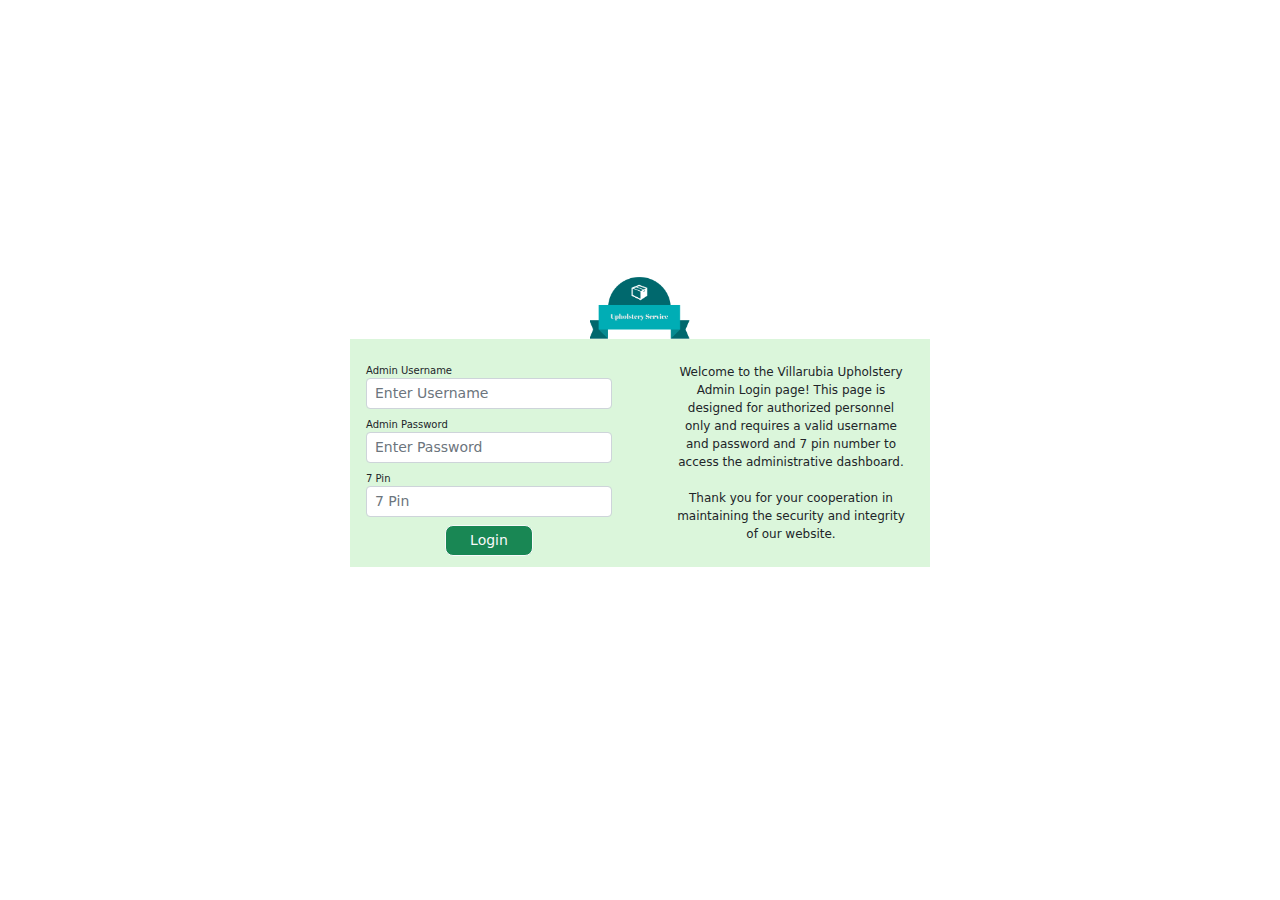
==== adminDash/index.html @ 5bcbed88 "upholstery8" ====
<!DOCTYPE html>
<html lang="en">
<head>
    <meta charset="UTF-8">
    <meta http-equiv="X-UA-Compatible" content="IE=edge">
    <meta name="viewport" content="width=device-width, initial-scale=1.0">
    <title>Login To Dashboard</title>
    <link rel="stylesheet" href="../style/styleCSS.css">
    <link rel="stylesheet" href="css/adminLoginStyle.css">
</head>
<body class="overflow-hidden">
    <div class="container">
        <div class="d-flex justify-content-center align-items-center vh-100">
            <div class="tableForm">
                <div class="imageLogo d-flex justify-content-center align-items-center">
                    <img src="../upholsteryPic/upholsteryLogo.png " width="100" alt="...">
                </div>
                <div class="tableContent">
                    <div class="row">
                        <div class="col-12 col-lg-6">
                            <div class="loginInput d-flex justify-content-center mx-3 mt-4">
                                <label for="">Admin Username</label>
                                <div class="input-group input-group-sm">
                                    <input type="text" class="form-control mb-2" name="adminUsername" id="adminUsername" placeholder="Enter Username">
                                </div>
                                <label for="">Admin Password</label>
                                <div class="input-group input-group-sm">
                                    <input type="password" class="form-control mb-2" name="adminPassword" id="adminPassword" placeholder="Enter Password">
                                </div>
                                <label for="">7 Pin</label>
                                <div class="input-group input-group-sm">
                                    <input type="number" class="form-control mb-2" name="adminNumber" id="adminNumber" placeholder="7 Pin">
                                </div>
                            </div>
                            <div class="loginButton d-flex justify-content-center ">
                                <button type="button" class="btn btn-success btn-outline-light btn-sm px-4 rounded-3" >Login</button>
                            </div>
                        </div>
                        <div class="col-12 col-lg-6">
                            <p class="text-center m-4">
                                Welcome to the Villarubia Upholstery Admin Login page! This page is designed for authorized personnel only and requires a valid username and password and 7 pin number to access the administrative dashboard. <br><br>
                                Thank you for your cooperation in maintaining the security and integrity of our website.
                            </p>
                        </div>
                    </div>
                </div>
            </div>
        </div>
    </div>
</body>
</html>
---- style/styleCSS.css ----
@charset "UTF-8";/*!
 * Bootstrap  v5.2.3 (https://getbootstrap.com/)
 * Copyright 2011-2022 The Bootstrap Authors
 * Copyright 2011-2022 Twitter, Inc.s
 * Licensed under MIT (https://github.com/twbs/bootstrap/blob/main/LICENSE)
 */
:root {
    --bs-blue: #0d6efd;
    --bs-indigo: #6610f2;
    --bs-purple: #6f42c1;
    --bs-pink: #d63384;
    --bs-red: #dc3545;
    --bs-orange: #fd7e14;
    --bs-yellow: #ffc107;
    --bs-green: #198754;
    --bs-teal: #20c997;
    --bs-cyan: #0dcaf0;
    --bs-black: #000;
    --bs-white: #fff;
    --bs-gray: #6c757d;
    --bs-gray-dark: #343a40;
    --bs-gray-100: #f8f9fa;
    --bs-gray-200: #e9ecef;
    --bs-gray-300: #dee2e6;
    --bs-gray-400: #ced4da;
    --bs-gray-500: #adb5bd;
    --bs-gray-600: #6c757d;
    --bs-gray-700: #495057;
    --bs-gray-800: #343a40;
    --bs-gray-900: #212529;
    --bs-primary: #0d6efd;
    --bs-secondary: #6c757d;
    --bs-success: #198754;
    --bs-info: #0dcaf0;
    --bs-warning: #ffc107;
    --bs-danger: #dc3545;
    --bs-light: #f8f9fa;
    --bs-dark: #212529;
    --bs-upholstery-primary-rgb: 86, 254, 173;
    --bs-upholstery-secondary-rgb: 219,246,219;
    --bs-upholstery-tertiary-rgb: 251,214,134;
    --bs-primary-rgb: 13,110,253;
    --bs-secondary-rgb: 108,117,125;
    --bs-success-rgb: 25,135,84;
    --bs-info-rgb: 13,202,240;
    --bs-warning-rgb: 255,193,7;
    --bs-danger-rgb: 220,53,69;
    --bs-light-rgb: 248,249,250;
    --bs-dark-rgb: 33,37,41;
    --bs-white-rgb: 255,255,255;
    --bs-black-rgb: 0,0,0;
    --bs-body-color-rgb: 33,37,41;
    --bs-body-bg-rgb: 255,255,255;
    --bs-font-sans-serif: system-ui,-apple-system,"Segoe UI",Roboto,"Helvetica Neue","Noto Sans","Liberation Sans",Arial,sans-serif,"Apple Color Emoji","Segoe UI Emoji","Segoe UI Symbol","Noto Color Emoji";
    --bs-font-monospace: SFMono-Regular,Menlo,Monaco,Consolas,"Liberation Mono","Courier New",monospace;
    --bs-gradient: linear-gradient(180deg, rgba(255, 255, 255, 0.15), rgba(255, 255, 255, 0));
    --bs-body-font-family: var(--bs-font-sans-serif);
    --bs-body-font-size: 1rem;
    --bs-body-font-weight: 400;
    --bs-body-line-height: 1.5;
    --bs-body-color: #212529;
    --bs-body-bg: #fff;
    --bs-border-width: 1px;
    --bs-border-style: solid;
    --bs-border-color: #dee2e6;
    --bs-border-color-translucent: rgba(0, 0, 0, 0.175);
    --bs-border-radius: 0.375rem;
    --bs-border-radius-sm: 0.25rem;
    --bs-border-radius-lg: 0.5rem;
    --bs-border-radius-xl: 1rem;
    --bs-border-radius-2xl: 2rem;
    --bs-border-radius-pill: 50rem;
    --bs-link-color: #0d6efd;
    --bs-link-hover-color: #0a58ca;
    --bs-code-color: #d63384;
    --bs-highlight-bg: #fff3cd
}

*,::after,::before {
    box-sizing: border-box
}

@media (prefers-reduced-motion:no-preference) {
    :root {
        scroll-behavior: smooth
    }
}

body {
    margin: 0;
    font-family: var(--bs-body-font-family);
    font-size: var(--bs-body-font-size);
    font-weight: var(--bs-body-font-weight);
    line-height: var(--bs-body-line-height);
    color: var(--bs-body-color);
    text-align: var(--bs-body-text-align);
    background-color: var(--bs-body-bg);
    -webkit-text-size-adjust: 100%;
    -webkit-tap-highlight-color: transparent
}

hr {
    margin: 1rem 0;
    color: inherit;
    border: 0;
    border-top: 1px solid;
    opacity: .25
}

.h1,.h2,.h3,.h4,.h5,.h6,h1,h2,h3,h4,h5,h6 {
    margin-top: 0;
    margin-bottom: .5rem;
    font-weight: 500;
    line-height: 1.2;
    font-style: arial;
}

.h1,h1 {
    font-size: calc(1.375rem + 1.5vw)
}

@media (min-width: 1200px) {
    .h1,h1 {
        font-size:2.5rem
    }
}

.h2,h2 {
    font-size: calc(1.325rem + .9vw)
}

@media (min-width: 1200px) {
    .h2,h2 {
        font-size:2rem
    }
}

.h3,h3 {
    font-size: calc(1.3rem + .6vw)
}

@media (min-width: 1200px) {
    .h3,h3 {
        font-size:1.75rem
    }
}

.h4,h4 {
    font-size: calc(1.275rem + .3vw)
}

@media (min-width: 1200px) {
    .h4,h4 {
        font-size:1.5rem
    }
}

.h5,h5 {
    font-size: 1.25rem
}

.hmax,.hmax {
    font-size: 1.65rem
}

.h6,h6 {
    font-size: 1rem
}

p {
    margin-top: 0;
    margin-bottom: 1rem
}

abbr[title] {
    -webkit-text-decoration: underline dotted;
    text-decoration: underline dotted;
    cursor: help;
    -webkit-text-decoration-skip-ink: none;
    text-decoration-skip-ink: none
}

address {
    margin-bottom: 1rem;
    font-style: normal;
    line-height: inherit
}

ol,ul {
    padding-left: 2rem
}

dl,ol,ul {
    margin-top: 0;
    margin-bottom: 1rem
}

ol ol,ol ul,ul ol,ul ul {
    margin-bottom: 0
}

dt {
    font-weight: 700
}

dd {
    margin-bottom: .5rem;
    margin-left: 0
}

blockquote {
    margin: 0 0 1rem
}

b,strong {
    font-weight: bolder
}

.small,small {
    font-size: .875em
}

.mark,mark {
    padding: .1875em;
    background-color: var(--bs-highlight-bg)
}

sub,sup {
    position: relative;
    font-size: .75em;
    line-height: 0;
    vertical-align: baseline
}

sub {
    bottom: -.25em
}

sup {
    top: -.5em
}

a {
    color: var(--bs-link-color);
    text-decoration: underline
}

a:hover {
    color: var(--bs-link-hover-color)
}

a:not([href]):not([class]),a:not([href]):not([class]):hover {
    color: inherit;
    text-decoration: none
}

code,kbd,pre,samp {
    font-family: var(--bs-font-monospace);
    font-size: 1em
}

pre {
    display: block;
    margin-top: 0;
    margin-bottom: 1rem;
    overflow: auto;
    font-size: .875em
}

pre code {
    font-size: inherit;
    color: inherit;
    word-break: normal
}

code {
    font-size: .875em;
    color: var(--bs-code-color);
    word-wrap: break-word
}

a>code {
    color: inherit
}

kbd {
    padding: .1875rem .375rem;
    font-size: .875em;
    color: var(--bs-body-bg);
    background-color: var(--bs-body-color);
    border-radius: .25rem
}

kbd kbd {
    padding: 0;
    font-size: 1em
}

figure {
    margin: 0 0 1rem
}

img,svg {
    vertical-align: middle
}

table {
    caption-side: bottom;
    border-collapse: collapse
}

caption {
    padding-top: .5rem;
    padding-bottom: .5rem;
    color: #6c757d;
    text-align: left
}

th {
    text-align: inherit;
    text-align: -webkit-match-parent
}

tbody,td,tfoot,th,thead,tr {
    border-color: inherit;
    border-style: solid;
    border-width: 0
}

label {
    display: inline-block
}

button {
    border-radius: 0
}

button:focus:not(:focus-visible) {
    outline: 0
}

button,input,optgroup,select,textarea {
    margin: 0;
    font-family: inherit;
    font-size: inherit;
    line-height: inherit
}

button,select {
    text-transform: none
}

[role=button] {
    cursor: pointer
}

select {
    word-wrap: normal
}

select:disabled {
    opacity: 1
}

[list]:not([type=date]):not([type=datetime-local]):not([type=month]):not([type=week]):not([type=time])::-webkit-calendar-picker-indicator {
    display: none!important
}

[type=button],[type=reset],[type=submit],button {
    -webkit-appearance: button
}

[type=button]:not(:disabled),[type=reset]:not(:disabled),[type=submit]:not(:disabled),button:not(:disabled) {
    cursor: pointer
}

::-moz-focus-inner {
    padding: 0;
    border-style: none
}

textarea {
    resize: vertical
}

fieldset {
    min-width: 0;
    padding: 0;
    margin: 0;
    border: 0
}

legend {
    float: left;
    width: 100%;
    padding: 0;
    margin-bottom: .5rem;
    font-size: calc(1.275rem + .3vw);
    line-height: inherit
}

@media (min-width: 1200px) {
    legend {
        font-size:1.5rem
    }
}

legend+* {
    clear: left
}

::-webkit-datetime-edit-day-field,::-webkit-datetime-edit-fields-wrapper,::-webkit-datetime-edit-hour-field,::-webkit-datetime-edit-minute,::-webkit-datetime-edit-month-field,::-webkit-datetime-edit-text,::-webkit-datetime-edit-year-field {
    padding: 0
}

::-webkit-inner-spin-button {
    height: auto
}

[type=search]{
    outline-offset: -2px;
    -webkit-appearance: textfield
}

::-webkit-search-decoration {
    -webkit-appearance: none
}

::-webkit-color-swatch-wrapper {
    padding: 0
}

::-webkit-file-upload-button {
    font: inherit;
    -webkit-appearance: button
}

::file-selector-button {
    font: inherit;
    -webkit-appearance: button
}

output {
    display: inline-block
}

iframe {
    border: 0
}

summary {
    display: list-item;
    cursor: pointer
}

progress {
    vertical-align: baseline
}

[hidden] {
    display: none!important
}

.lead {
    font-size: 1.25rem;
    font-weight: 300
}

.display-1 {
    font-size: calc(1.625rem + 4.5vw);
    font-weight: 300;
    line-height: 1.2
}

@media (min-width: 1200px) {
    .display-1 {
        font-size:5rem
    }
}

.display-2 {
    font-size: calc(1.575rem + 3.9vw);
    font-weight: 300;
    line-height: 1.2
}

@media (min-width: 1200px) {
    .display-2 {
        font-size:4.5rem
    }
}

.display-3 {
    font-size: calc(1.525rem + 3.3vw);
    font-weight: 300;
    line-height: 1.2
}

@media (min-width: 1200px) {
    .display-3 {
        font-size:4rem
    }
}

.display-4 {
    font-size: calc(1.475rem + 2.7vw);
    font-weight: 300;
    line-height: 1.2
}

@media (min-width: 1200px) {
    .display-4 {
        font-size:3.5rem
    }
}

.display-5 {
    font-size: calc(1.425rem + 2.1vw);
    font-weight: 300;
    line-height: 1.2
}

@media (min-width: 1200px) {
    .display-5 {
        font-size:3rem
    }
}

.display-6 {
    font-size: calc(1.375rem + 1.5vw);
    font-weight: 300;
    line-height: 1.2
}

@media (min-width: 1200px) {
    .display-6 {
        font-size:2.5rem
    }
}

.list-unstyled {
    padding-left: 0;
    list-style: none
}

.list-inline {
    padding-left: 0;
    list-style: none
}

.list-inline-item {
    display: inline-block
}

.list-inline-item:not(:last-child) {
    margin-right: .5rem
}

.initialism {
    font-size: .875em;
    text-transform: uppercase
}

.blockquote {
    margin-bottom: 1rem;
    font-size: 1.25rem
}

.blockquote>:last-child {
    margin-bottom: 0
}

.blockquote-footer {
    margin-top: -1rem;
    margin-bottom: 1rem;
    font-size: .875em;
    color: #6c757d
}

.blockquote-footer::before {
    content: "— "
}

.img-fluid {
    max-width: 100%;
    height: auto
}

.img-thumbnail {
    padding: .25rem;
    background-color: #fff;
    border: 1px solid var(--bs-border-color);
    border-radius: .375rem;
    max-width: 100%;
    height: auto
}

.figure {
    display: inline-block
}

.figure-img {
    margin-bottom: .5rem;
    line-height: 1
}

.figure-caption {
    font-size: .875em;
    color: #6c757d
}

.container,.container-fluid,.container-lg,.container-md,.container-sm,.container-xl,.container-xxl {
    --bs-gutter-x: 1.5rem;
    --bs-gutter-y: 0;
    width: 100%;
    padding-right: calc(var(--bs-gutter-x) * .5);
    padding-left: calc(var(--bs-gutter-x) * .5);
    margin-right: auto;
    margin-left: auto
}

@media (min-width: 576px) {
    .container,.container-sm {
        max-width:540px
    }
}

@media (min-width: 768px) {
    .container,.container-md,.container-sm {
        max-width:720px
    }
}

@media (min-width: 992px) {
    .container,.container-lg,.container-md,.container-sm {
        max-width:960px
    }
}

@media (min-width: 1200px) {
    .container,.container-lg,.container-md,.container-sm,.container-xl {
        max-width:1140px
    }
}

@media (min-width: 1400px) {
    .container,.container-lg,.container-md,.container-sm,.container-xl,.container-xxl {
        max-width:1320px
    }
}

.row {
    --bs-gutter-x: 1.5rem;
    --bs-gutter-y: 0;
    display: flex;
    flex-wrap: wrap;
    margin-top: calc(-1 * var(--bs-gutter-y));
    margin-right: calc(-.5 * var(--bs-gutter-x));
    margin-left: calc(-.5 * var(--bs-gutter-x))
}

.row>* {
    flex-shrink: 0;
    width: 100%;
    max-width: 100%;
    padding-right: calc(var(--bs-gutter-x) * .5);
    padding-left: calc(var(--bs-gutter-x) * .5);
    margin-top: var(--bs-gutter-y)
}

.col {
    flex: 1 0 0%
}

.row-cols-auto>* {
    flex: 0 0 auto;
    width: auto
}

.row-cols-1>* {
    flex: 0 0 auto;
    width: 100%
}

.row-cols-2>* {
    flex: 0 0 auto;
    width: 50%
}

.row-cols-3>* {
    flex: 0 0 auto;
    width: 33.3333333333%
}

.row-cols-4>* {
    flex: 0 0 auto;
    width: 25%
}

.row-cols-5>* {
    flex: 0 0 auto;
    width: 20%
}

.row-cols-6>* {
    flex: 0 0 auto;
    width: 16.6666666667%
}

.col-auto {
    flex: 0 0 auto;
    width: auto
}

.col-1 {
    flex: 0 0 auto;
    width: 8.33333333%
}

.col-2 {
    flex: 0 0 auto;
    width: 16.66666667%
}

.col-3 {
    flex: 0 0 auto;
    width: 25%
}

.col-4 {
    flex: 0 0 auto;
    width: 33.33333333%
}

.col-5 {
    flex: 0 0 auto;
    width: 41.66666667%
}

.col-6 {
    flex: 0 0 auto;
    width: 50%
}

.col-7 {
    flex: 0 0 auto;
    width: 58.33333333%
}

.col-8 {
    flex: 0 0 auto;
    width: 66.66666667%
}

.col-9 {
    flex: 0 0 auto;
    width: 75%
}

.col-10 {
    flex: 0 0 auto;
    width: 83.33333333%
}

.col-11 {
    flex: 0 0 auto;
    width: 91.66666667%
}

.col-12 {
    flex: 0 0 auto;
    width: 100%
}

.offset-1 {
    margin-left: 8.33333333%
}

.offset-2 {
    margin-left: 16.66666667%
}

.offset-3 {
    margin-left: 25%
}

.offset-4 {
    margin-left: 33.33333333%
}

.offset-5 {
    margin-left: 41.66666667%
}

.offset-6 {
    margin-left: 50%
}

.offset-7 {
    margin-left: 58.33333333%
}

.offset-8 {
    margin-left: 66.66666667%
}

.offset-9 {
    margin-left: 75%
}

.offset-10 {
    margin-left: 83.33333333%
}

.offset-11 {
    margin-left: 91.66666667%
}

.g-0,.gx-0 {
    --bs-gutter-x: 0
}

.g-0,.gy-0 {
    --bs-gutter-y: 0
}

.g-1,.gx-1 {
    --bs-gutter-x: 0.25rem
}

.g-1,.gy-1 {
    --bs-gutter-y: 0.25rem
}

.g-2,.gx-2 {
    --bs-gutter-x: 0.5rem
}

.g-2,.gy-2 {
    --bs-gutter-y: 0.5rem
}

.g-3,.gx-3 {
    --bs-gutter-x: 1rem
}

.g-3,.gy-3 {
    --bs-gutter-y: 1rem
}

.g-4,.gx-4 {
    --bs-gutter-x: 1.5rem
}

.g-4,.gy-4 {
    --bs-gutter-y: 1.5rem
}

.g-5,.gx-5 {
    --bs-gutter-x: 3rem
}

.g-5,.gy-5 {
    --bs-gutter-y: 3rem
}

@media (min-width: 576px) {
    .col-sm {
        flex:1 0 0%
    }

    .row-cols-sm-auto>* {
        flex: 0 0 auto;
        width: auto
    }

    .row-cols-sm-1>* {
        flex: 0 0 auto;
        width: 100%
    }

    .row-cols-sm-2>* {
        flex: 0 0 auto;
        width: 50%
    }

    .row-cols-sm-3>* {
        flex: 0 0 auto;
        width: 33.3333333333%
    }

    .row-cols-sm-4>* {
        flex: 0 0 auto;
        width: 25%
    }

    .row-cols-sm-5>* {
        flex: 0 0 auto;
        width: 20%
    }

    .row-cols-sm-6>* {
        flex: 0 0 auto;
        width: 16.6666666667%
    }

    .col-sm-auto {
        flex: 0 0 auto;
        width: auto
    }

    .col-sm-1 {
        flex: 0 0 auto;
        width: 8.33333333%
    }

    .col-sm-2 {
        flex: 0 0 auto;
        width: 16.66666667%
    }

    .col-sm-3 {
        flex: 0 0 auto;
        width: 25%
    }

    .col-sm-4 {
        flex: 0 0 auto;
        width: 33.33333333%
    }

    .col-sm-5 {
        flex: 0 0 auto;
        width: 41.66666667%
    }

    .col-sm-6 {
        flex: 0 0 auto;
        width: 50%
    }

    .col-sm-7 {
        flex: 0 0 auto;
        width: 58.33333333%
    }

    .col-sm-8 {
        flex: 0 0 auto;
        width: 66.66666667%
    }

    .col-sm-9 {
        flex: 0 0 auto;
        width: 75%
    }

    .col-sm-10 {
        flex: 0 0 auto;
        width: 83.33333333%
    }

    .col-sm-11 {
        flex: 0 0 auto;
        width: 91.66666667%
    }

    .col-sm-12 {
        flex: 0 0 auto;
        width: 100%
    }

    .offset-sm-0 {
        margin-left: 0
    }

    .offset-sm-1 {
        margin-left: 8.33333333%
    }

    .offset-sm-2 {
        margin-left: 16.66666667%
    }

    .offset-sm-3 {
        margin-left: 25%
    }

    .offset-sm-4 {
        margin-left: 33.33333333%
    }

    .offset-sm-5 {
        margin-left: 41.66666667%
    }

    .offset-sm-6 {
        margin-left: 50%
    }

    .offset-sm-7 {
        margin-left: 58.33333333%
    }

    .offset-sm-8 {
        margin-left: 66.66666667%
    }

    .offset-sm-9 {
        margin-left: 75%
    }

    .offset-sm-10 {
        margin-left: 83.33333333%
    }

    .offset-sm-11 {
        margin-left: 91.66666667%
    }

    .g-sm-0,.gx-sm-0 {
        --bs-gutter-x: 0
    }

    .g-sm-0,.gy-sm-0 {
        --bs-gutter-y: 0
    }

    .g-sm-1,.gx-sm-1 {
        --bs-gutter-x: 0.25rem
    }

    .g-sm-1,.gy-sm-1 {
        --bs-gutter-y: 0.25rem
    }

    .g-sm-2,.gx-sm-2 {
        --bs-gutter-x: 0.5rem
    }

    .g-sm-2,.gy-sm-2 {
        --bs-gutter-y: 0.5rem
    }

    .g-sm-3,.gx-sm-3 {
        --bs-gutter-x: 1rem
    }

    .g-sm-3,.gy-sm-3 {
        --bs-gutter-y: 1rem
    }

    .g-sm-4,.gx-sm-4 {
        --bs-gutter-x: 1.5rem
    }

    .g-sm-4,.gy-sm-4 {
        --bs-gutter-y: 1.5rem
    }

    .g-sm-5,.gx-sm-5 {
        --bs-gutter-x: 3rem
    }

    .g-sm-5,.gy-sm-5 {
        --bs-gutter-y: 3rem
    }
}

@media (min-width: 768px) {
    .col-md {
        flex:1 0 0%
    }

    .row-cols-md-auto>* {
        flex: 0 0 auto;
        width: auto
    }

    .row-cols-md-1>* {
        flex: 0 0 auto;
        width: 100%
    }

    .row-cols-md-2>* {
        flex: 0 0 auto;
        width: 50%
    }

    .row-cols-md-3>* {
        flex: 0 0 auto;
        width: 33.3333333333%
    }

    .row-cols-md-4>* {
        flex: 0 0 auto;
        width: 25%
    }

    .row-cols-md-5>* {
        flex: 0 0 auto;
        width: 20%
    }

    .row-cols-md-6>* {
        flex: 0 0 auto;
        width: 16.6666666667%
    }

    .col-md-auto {
        flex: 0 0 auto;
        width: auto
    }

    .col-md-1 {
        flex: 0 0 auto;
        width: 8.33333333%
    }

    .col-md-2 {
        flex: 0 0 auto;
        width: 16.66666667%
    }

    .col-md-3 {
        flex: 0 0 auto;
        width: 25%
    }

    .col-md-4 {
        flex: 0 0 auto;
        width: 33.33333333%
    }

    .col-md-5 {
        flex: 0 0 auto;
        width: 41.66666667%
    }

    .col-md-6 {
        flex: 0 0 auto;
        width: 50%
    }

    .col-md-7 {
        flex: 0 0 auto;
        width: 58.33333333%
    }

    .col-md-8 {
        flex: 0 0 auto;
        width: 66.66666667%
    }

    .col-md-9 {
        flex: 0 0 auto;
        width: 75%
    }

    .col-md-10 {
        flex: 0 0 auto;
        width: 83.33333333%
    }

    .col-md-11 {
        flex: 0 0 auto;
        width: 91.66666667%
    }

    .col-md-12 {
        flex: 0 0 auto;
        width: 100%
    }

    .offset-md-0 {
        margin-left: 0
    }

    .offset-md-1 {
        margin-left: 8.33333333%
    }

    .offset-md-2 {
        margin-left: 16.66666667%
    }

    .offset-md-3 {
        margin-left: 25%
    }

    .offset-md-4 {
        margin-left: 33.33333333%
    }

    .offset-md-5 {
        margin-left: 41.66666667%
    }

    .offset-md-6 {
        margin-left: 50%
    }

    .offset-md-7 {
        margin-left: 58.33333333%
    }

    .offset-md-8 {
        margin-left: 66.66666667%
    }

    .offset-md-9 {
        margin-left: 75%
    }

    .offset-md-10 {
        margin-left: 83.33333333%
    }

    .offset-md-11 {
        margin-left: 91.66666667%
    }

    .g-md-0,.gx-md-0 {
        --bs-gutter-x: 0
    }

    .g-md-0,.gy-md-0 {
        --bs-gutter-y: 0
    }

    .g-md-1,.gx-md-1 {
        --bs-gutter-x: 0.25rem
    }

    .g-md-1,.gy-md-1 {
        --bs-gutter-y: 0.25rem
    }

    .g-md-2,.gx-md-2 {
        --bs-gutter-x: 0.5rem
    }

    .g-md-2,.gy-md-2 {
        --bs-gutter-y: 0.5rem
    }

    .g-md-3,.gx-md-3 {
        --bs-gutter-x: 1rem
    }

    .g-md-3,.gy-md-3 {
        --bs-gutter-y: 1rem
    }

    .g-md-4,.gx-md-4 {
        --bs-gutter-x: 1.5rem
    }

    .g-md-4,.gy-md-4 {
        --bs-gutter-y: 1.5rem
    }

    .g-md-5,.gx-md-5 {
        --bs-gutter-x: 3rem
    }

    .g-md-5,.gy-md-5 {
        --bs-gutter-y: 3rem
    }
}

@media (min-width: 992px) {
    .col-lg {
        flex:1 0 0%
    }

    .row-cols-lg-auto>* {
        flex: 0 0 auto;
        width: auto
    }

    .row-cols-lg-1>* {
        flex: 0 0 auto;
        width: 100%
    }

    .row-cols-lg-2>* {
        flex: 0 0 auto;
        width: 50%
    }

    .row-cols-lg-3>* {
        flex: 0 0 auto;
        width: 33.3333333333%
    }

    .row-cols-lg-4>* {
        flex: 0 0 auto;
        width: 25%
    }

    .row-cols-lg-5>* {
        flex: 0 0 auto;
        width: 20%
    }

    .row-cols-lg-6>* {
        flex: 0 0 auto;
        width: 16.6666666667%
    }

    .col-lg-auto {
        flex: 0 0 auto;
        width: auto
    }

    .col-lg-1 {
        flex: 0 0 auto;
        width: 8.33333333%
    }

    .col-lg-2 {
        flex: 0 0 auto;
        width: 16.66666667%
    }

    .col-lg-3 {
        flex: 0 0 auto;
        width: 25%
    }

    .col-lg-4 {
        flex: 0 0 auto;
        width: 33.33333333%
    }

    .col-lg-5 {
        flex: 0 0 auto;
        width: 41.66666667%
    }

    .col-lg-6 {
        flex: 0 0 auto;
        width: 50%
    }

    .col-lg-7 {
        flex: 0 0 auto;
        width: 58.33333333%
    }

    .col-lg-8 {
        flex: 0 0 auto;
        width: 66.66666667%
    }

    .col-lg-9 {
        flex: 0 0 auto;
        width: 75%
    }

    .col-lg-10 {
        flex: 0 0 auto;
        width: 83.33333333%
    }

    .col-lg-11 {
        flex: 0 0 auto;
        width: 91.66666667%
    }

    .col-lg-12 {
        flex: 0 0 auto;
        width: 100%
    }

    .offset-lg-0 {
        margin-left: 0
    }

    .offset-lg-1 {
        margin-left: 8.33333333%
    }

    .offset-lg-2 {
        margin-left: 16.66666667%
    }

    .offset-lg-3 {
        margin-left: 25%
    }

    .offset-lg-4 {
        margin-left: 33.33333333%
    }

    .offset-lg-5 {
        margin-left: 41.66666667%
    }

    .offset-lg-6 {
        margin-left: 50%
    }

    .offset-lg-7 {
        margin-left: 58.33333333%
    }

    .offset-lg-8 {
        margin-left: 66.66666667%
    }

    .offset-lg-9 {
        margin-left: 75%
    }

    .offset-lg-10 {
        margin-left: 83.33333333%
    }

    .offset-lg-11 {
        margin-left: 91.66666667%
    }

    .g-lg-0,.gx-lg-0 {
        --bs-gutter-x: 0
    }

    .g-lg-0,.gy-lg-0 {
        --bs-gutter-y: 0
    }

    .g-lg-1,.gx-lg-1 {
        --bs-gutter-x: 0.25rem
    }

    .g-lg-1,.gy-lg-1 {
        --bs-gutter-y: 0.25rem
    }

    .g-lg-2,.gx-lg-2 {
        --bs-gutter-x: 0.5rem
    }

    .g-lg-2,.gy-lg-2 {
        --bs-gutter-y: 0.5rem
    }

    .g-lg-3,.gx-lg-3 {
        --bs-gutter-x: 1rem
    }

    .g-lg-3,.gy-lg-3 {
        --bs-gutter-y: 1rem
    }

    .g-lg-4,.gx-lg-4 {
        --bs-gutter-x: 1.5rem
    }

    .g-lg-4,.gy-lg-4 {
        --bs-gutter-y: 1.5rem
    }

    .g-lg-5,.gx-lg-5 {
        --bs-gutter-x: 3rem
    }

    .g-lg-5,.gy-lg-5 {
        --bs-gutter-y: 3rem
    }
}

@media (min-width: 1200px) {
    .col-xl {
        flex:1 0 0%
    }

    .row-cols-xl-auto>* {
        flex: 0 0 auto;
        width: auto
    }

    .row-cols-xl-1>* {
        flex: 0 0 auto;
        width: 100%
    }

    .row-cols-xl-2>* {
        flex: 0 0 auto;
        width: 50%
    }

    .row-cols-xl-3>* {
        flex: 0 0 auto;
        width: 33.3333333333%
    }

    .row-cols-xl-4>* {
        flex: 0 0 auto;
        width: 25%
    }

    .row-cols-xl-5>* {
        flex: 0 0 auto;
        width: 20%
    }

    .row-cols-xl-6>* {
        flex: 0 0 auto;
        width: 16.6666666667%
    }

    .col-xl-auto {
        flex: 0 0 auto;
        width: auto
    }

    .col-xl-1 {
        flex: 0 0 auto;
        width: 8.33333333%
    }

    .col-xl-2 {
        flex: 0 0 auto;
        width: 16.66666667%
    }

    .col-xl-3 {
        flex: 0 0 auto;
        width: 25%
    }

    .col-xl-4 {
        flex: 0 0 auto;
        width: 33.33333333%
    }

    .col-xl-5 {
        flex: 0 0 auto;
        width: 41.66666667%
    }

    .col-xl-6 {
        flex: 0 0 auto;
        width: 50%
    }

    .col-xl-7 {
        flex: 0 0 auto;
        width: 58.33333333%
    }

    .col-xl-8 {
        flex: 0 0 auto;
        width: 66.66666667%
    }

    .col-xl-9 {
        flex: 0 0 auto;
        width: 75%
    }

    .col-xl-10 {
        flex: 0 0 auto;
        width: 83.33333333%
    }

    .col-xl-11 {
        flex: 0 0 auto;
        width: 91.66666667%
    }

    .col-xl-12 {
        flex: 0 0 auto;
        width: 100%
    }

    .offset-xl-0 {
        margin-left: 0
    }

    .offset-xl-1 {
        margin-left: 8.33333333%
    }

    .offset-xl-2 {
        margin-left: 16.66666667%
    }

    .offset-xl-3 {
        margin-left: 25%
    }

    .offset-xl-4 {
        margin-left: 33.33333333%
    }

    .offset-xl-5 {
        margin-left: 41.66666667%
    }

    .offset-xl-6 {
        margin-left: 50%
    }

    .offset-xl-7 {
        margin-left: 58.33333333%
    }

    .offset-xl-8 {
        margin-left: 66.66666667%
    }

    .offset-xl-9 {
        margin-left: 75%
    }

    .offset-xl-10 {
        margin-left: 83.33333333%
    }

    .offset-xl-11 {
        margin-left: 91.66666667%
    }

    .g-xl-0,.gx-xl-0 {
        --bs-gutter-x: 0
    }

    .g-xl-0,.gy-xl-0 {
        --bs-gutter-y: 0
    }

    .g-xl-1,.gx-xl-1 {
        --bs-gutter-x: 0.25rem
    }

    .g-xl-1,.gy-xl-1 {
        --bs-gutter-y: 0.25rem
    }

    .g-xl-2,.gx-xl-2 {
        --bs-gutter-x: 0.5rem
    }

    .g-xl-2,.gy-xl-2 {
        --bs-gutter-y: 0.5rem
    }

    .g-xl-3,.gx-xl-3 {
        --bs-gutter-x: 1rem
    }

    .g-xl-3,.gy-xl-3 {
        --bs-gutter-y: 1rem
    }

    .g-xl-4,.gx-xl-4 {
        --bs-gutter-x: 1.5rem
    }

    .g-xl-4,.gy-xl-4 {
        --bs-gutter-y: 1.5rem
    }

    .g-xl-5,.gx-xl-5 {
        --bs-gutter-x: 3rem
    }

    .g-xl-5,.gy-xl-5 {
        --bs-gutter-y: 3rem
    }
}

@media (min-width: 1400px) {
    .col-xxl {
        flex:1 0 0%
    }

    .row-cols-xxl-auto>* {
        flex: 0 0 auto;
        width: auto
    }

    .row-cols-xxl-1>* {
        flex: 0 0 auto;
        width: 100%
    }

    .row-cols-xxl-2>* {
        flex: 0 0 auto;
        width: 50%
    }

    .row-cols-xxl-3>* {
        flex: 0 0 auto;
        width: 33.3333333333%
    }

    .row-cols-xxl-4>* {
        flex: 0 0 auto;
        width: 25%
    }

    .row-cols-xxl-5>* {
        flex: 0 0 auto;
        width: 20%
    }

    .row-cols-xxl-6>* {
        flex: 0 0 auto;
        width: 16.6666666667%
    }

    .col-xxl-auto {
        flex: 0 0 auto;
        width: auto
    }

    .col-xxl-1 {
        flex: 0 0 auto;
        width: 8.33333333%
    }

    .col-xxl-2 {
        flex: 0 0 auto;
        width: 16.66666667%
    }

    .col-xxl-3 {
        flex: 0 0 auto;
        width: 25%
    }

    .col-xxl-4 {
        flex: 0 0 auto;
        width: 33.33333333%
    }

    .col-xxl-5 {
        flex: 0 0 auto;
        width: 41.66666667%
    }

    .col-xxl-6 {
        flex: 0 0 auto;
        width: 50%
    }

    .col-xxl-7 {
        flex: 0 0 auto;
        width: 58.33333333%
    }

    .col-xxl-8 {
        flex: 0 0 auto;
        width: 66.66666667%
    }

    .col-xxl-9 {
        flex: 0 0 auto;
        width: 75%
    }

    .col-xxl-10 {
        flex: 0 0 auto;
        width: 83.33333333%
    }

    .col-xxl-11 {
        flex: 0 0 auto;
        width: 91.66666667%
    }

    .col-xxl-12 {
        flex: 0 0 auto;
        width: 100%
    }

    .offset-xxl-0 {
        margin-left: 0
    }

    .offset-xxl-1 {
        margin-left: 8.33333333%
    }

    .offset-xxl-2 {
        margin-left: 16.66666667%
    }

    .offset-xxl-3 {
        margin-left: 25%
    }

    .offset-xxl-4 {
        margin-left: 33.33333333%
    }

    .offset-xxl-5 {
        margin-left: 41.66666667%
    }

    .offset-xxl-6 {
        margin-left: 50%
    }

    .offset-xxl-7 {
        margin-left: 58.33333333%
    }

    .offset-xxl-8 {
        margin-left: 66.66666667%
    }

    .offset-xxl-9 {
        margin-left: 75%
    }

    .offset-xxl-10 {
        margin-left: 83.33333333%
    }

    .offset-xxl-11 {
        margin-left: 91.66666667%
    }

    .g-xxl-0,.gx-xxl-0 {
        --bs-gutter-x: 0
    }

    .g-xxl-0,.gy-xxl-0 {
        --bs-gutter-y: 0
    }

    .g-xxl-1,.gx-xxl-1 {
        --bs-gutter-x: 0.25rem
    }

    .g-xxl-1,.gy-xxl-1 {
        --bs-gutter-y: 0.25rem
    }

    .g-xxl-2,.gx-xxl-2 {
        --bs-gutter-x: 0.5rem
    }

    .g-xxl-2,.gy-xxl-2 {
        --bs-gutter-y: 0.5rem
    }

    .g-xxl-3,.gx-xxl-3 {
        --bs-gutter-x: 1rem
    }

    .g-xxl-3,.gy-xxl-3 {
        --bs-gutter-y: 1rem
    }

    .g-xxl-4,.gx-xxl-4 {
        --bs-gutter-x: 1.5rem
    }

    .g-xxl-4,.gy-xxl-4 {
        --bs-gutter-y: 1.5rem
    }

    .g-xxl-5,.gx-xxl-5 {
        --bs-gutter-x: 3rem
    }

    .g-xxl-5,.gy-xxl-5 {
        --bs-gutter-y: 3rem
    }
}

.table {
    --bs-table-color: var(--bs-body-color);
    --bs-table-bg: transparent;
    --bs-table-border-color: var(--bs-border-color);
    --bs-table-accent-bg: transparent;
    --bs-table-striped-color: var(--bs-body-color);
    --bs-table-striped-bg: rgba(0, 0, 0, 0.05);
    --bs-table-active-color: var(--bs-body-color);
    --bs-table-active-bg: rgba(0, 0, 0, 0.1);
    --bs-table-hover-color: var(--bs-body-color);
    --bs-table-hover-bg: rgba(0, 0, 0, 0.075);
    width: 100%;
    margin-bottom: 1rem;
    color: var(--bs-table-color);
    vertical-align: top;
    border-color: var(--bs-table-border-color)
}

.table>:not(caption)>*>* {
    padding: .5rem .5rem;
    background-color: var(--bs-table-bg);
    border-bottom-width: 1px;
    box-shadow: inset 0 0 0 9999px var(--bs-table-accent-bg)
}

.table>tbody {
    vertical-align: inherit
}

.table>thead {
    vertical-align: bottom
}

.table-group-divider {
    border-top: 2px solid currentcolor
}

.caption-top {
    caption-side: top
}

.table-sm>:not(caption)>*>* {
    padding: .25rem .25rem
}

.table-bordered>:not(caption)>* {
    border-width: 1px 0
}

.table-bordered>:not(caption)>*>* {
    border-width: 0 1px
}

.table-borderless>:not(caption)>*>* {
    border-bottom-width: 0
}

.table-borderless>:not(:first-child) {
    border-top-width: 0
}

.table-striped>tbody>tr:nth-of-type(odd)>* {
    --bs-table-accent-bg: var(--bs-table-striped-bg);
    color: var(--bs-table-striped-color)
}

.table-striped-columns>:not(caption)>tr>:nth-child(2n) {
    --bs-table-accent-bg: var(--bs-table-striped-bg);
    color: var(--bs-table-striped-color)
}

.table-active {
    --bs-table-accent-bg: var(--bs-table-active-bg);
    color: var(--bs-table-active-color)
}

.table-hover>tbody>tr:hover>* {
    --bs-table-accent-bg: var(--bs-table-hover-bg);
    color: var(--bs-table-hover-color)
}

.table-primary {
    --bs-table-color: #000;
    --bs-table-bg: #cfe2ff;
    --bs-table-border-color: #bacbe6;
    --bs-table-striped-bg: #c5d7f2;
    --bs-table-striped-color: #000;
    --bs-table-active-bg: #bacbe6;
    --bs-table-active-color: #000;
    --bs-table-hover-bg: #bfd1ec;
    --bs-table-hover-color: #000;
    color: var(--bs-table-color);
    border-color: var(--bs-table-border-color)
}

.table-secondary {
    --bs-table-color: #000;
    --bs-table-bg: #e2e3e5;
    --bs-table-border-color: #cbccce;
    --bs-table-striped-bg: #d7d8da;
    --bs-table-striped-color: #000;
    --bs-table-active-bg: #cbccce;
    --bs-table-active-color: #000;
    --bs-table-hover-bg: #d1d2d4;
    --bs-table-hover-color: #000;
    color: var(--bs-table-color);
    border-color: var(--bs-table-border-color)
}

.table-success {
    --bs-table-color: #000;
    --bs-table-bg: #d1e7dd;
    --bs-table-border-color: #bcd0c7;
    --bs-table-striped-bg: #c7dbd2;
    --bs-table-striped-color: #000;
    --bs-table-active-bg: #bcd0c7;
    --bs-table-active-color: #000;
    --bs-table-hover-bg: #c1d6cc;
    --bs-table-hover-color: #000;
    color: var(--bs-table-color);
    border-color: var(--bs-table-border-color)
}

.table-info {
    --bs-table-color: #000;
    --bs-table-bg: #cff4fc;
    --bs-table-border-color: #badce3;
    --bs-table-striped-bg: #c5e8ef;
    --bs-table-striped-color: #000;
    --bs-table-active-bg: #badce3;
    --bs-table-active-color: #000;
    --bs-table-hover-bg: #bfe2e9;
    --bs-table-hover-color: #000;
    color: var(--bs-table-color);
    border-color: var(--bs-table-border-color)
}

.table-warning {
    --bs-table-color: #000;
    --bs-table-bg: #fff3cd;
    --bs-table-border-color: #e6dbb9;
    --bs-table-striped-bg: #f2e7c3;
    --bs-table-striped-color: #000;
    --bs-table-active-bg: #e6dbb9;
    --bs-table-active-color: #000;
    --bs-table-hover-bg: #ece1be;
    --bs-table-hover-color: #000;
    color: var(--bs-table-color);
    border-color: var(--bs-table-border-color)
}

.table-danger {
    --bs-table-color: #000;
    --bs-table-bg: #f8d7da;
    --bs-table-border-color: #dfc2c4;
    --bs-table-striped-bg: #eccccf;
    --bs-table-striped-color: #000;
    --bs-table-active-bg: #dfc2c4;
    --bs-table-active-color: #000;
    --bs-table-hover-bg: #e5c7ca;
    --bs-table-hover-color: #000;
    color: var(--bs-table-color);
    border-color: var(--bs-table-border-color)
}

.table-light {
    --bs-table-color: #000;
    --bs-table-bg: #f8f9fa;
    --bs-table-border-color: #dfe0e1;
    --bs-table-striped-bg: #ecedee;
    --bs-table-striped-color: #000;
    --bs-table-active-bg: #dfe0e1;
    --bs-table-active-color: #000;
    --bs-table-hover-bg: #e5e6e7;
    --bs-table-hover-color: #000;
    color: var(--bs-table-color);
    border-color: var(--bs-table-border-color)
}

.table-dark {
    --bs-table-color: #fff;
    --bs-table-bg: #212529;
    --bs-table-border-color: #373b3e;
    --bs-table-striped-bg: #2c3034;
    --bs-table-striped-color: #fff;
    --bs-table-active-bg: #373b3e;
    --bs-table-active-color: #fff;
    --bs-table-hover-bg: #323539;
    --bs-table-hover-color: #fff;
    color: var(--bs-table-color);
    border-color: var(--bs-table-border-color)
}

.table-responsive {
    overflow-x: auto;
    -webkit-overflow-scrolling: touch
}

@media (max-width: 575.98px) {
    .table-responsive-sm {
        overflow-x:auto;
        -webkit-overflow-scrolling: touch
    }
}

@media (max-width: 767.98px) {
    .table-responsive-md {
        overflow-x:auto;
        -webkit-overflow-scrolling: touch
    }
}

@media (max-width: 991.98px) {
    .table-responsive-lg {
        overflow-x:auto;
        -webkit-overflow-scrolling: touch
    }
}

@media (max-width: 1199.98px) {
    .table-responsive-xl {
        overflow-x:auto;
        -webkit-overflow-scrolling: touch
    }
}

@media (max-width: 1399.98px) {
    .table-responsive-xxl {
        overflow-x:auto;
        -webkit-overflow-scrolling: touch
    }
}

.form-label {
    margin-bottom: .5rem
}

.col-form-label {
    padding-top: calc(.375rem + 1px);
    padding-bottom: calc(.375rem + 1px);
    margin-bottom: 0;
    font-size: inherit;
    line-height: 1.5
}

.col-form-label-lg {
    padding-top: calc(.5rem + 1px);
    padding-bottom: calc(.5rem + 1px);
    font-size: 1.25rem
}

.col-form-label-sm {
    padding-top: calc(.25rem + 1px);
    padding-bottom: calc(.25rem + 1px);
    font-size: .875rem
}

.form-text {
    margin-top: .25rem;
    font-size: .875em;
    color: #6c757d
}

.form-control {
    display: block;
    width: 100%;
    padding: .375rem .75rem;
    font-size: 1rem;
    font-weight: 400;
    line-height: 1.5;
    color: #212529;
    background-color: #fff;
    background-clip: padding-box;
    border: 1px solid #ced4da;
    -webkit-appearance: none;
    -moz-appearance: none;
    appearance: none;
    border-radius: .375rem;
    transition: border-color .15s ease-in-out,box-shadow .15s ease-in-out
}

@media (prefers-reduced-motion:reduce) {
    .form-control {
        transition: none
    }
}

.form-control[type=file] {
    overflow: hidden
}

.form-control[type=file]:not(:disabled):not([readonly]) {
    cursor: pointer
}

.form-control:focus {
    color: #212529;
    background-color: #fff;
    border-color: #86b7fe;
    outline: 0;
}

.form-control::-webkit-date-and-time-value {
    height: 1.5em
}

.form-control::-moz-placeholder {
    color: #6c757d;
    opacity: 1
}

.form-control::placeholder {
    color: #6c757d;
    opacity: 1
}

.form-control::placeholder:focus{
    color: #006bc9;
    opacity: 1
}

.form-control:disabled {
    background-color: #e9ecef;
    opacity: 1
}

.form-control::-webkit-file-upload-button {
    padding: .375rem .75rem;
    margin: -.375rem -.75rem;
    -webkit-margin-end: .75rem;
    margin-inline-end:.75rem;color: #212529;
    background-color: #e9ecef;
    pointer-events: none;
    border-color: inherit;
    border-style: solid;
    border-width: 0;
    border-inline-end-width:1px;border-radius: 0;
    -webkit-transition: color .15s ease-in-out,background-color .15s ease-in-out,border-color .15s ease-in-out,box-shadow .15s ease-in-out;
    transition: color .15s ease-in-out,background-color .15s ease-in-out,border-color .15s ease-in-out,box-shadow .15s ease-in-out
}

.form-control::file-selector-button {
    padding: .375rem .75rem;
    margin: -.375rem -.75rem;
    -webkit-margin-end: .75rem;
    margin-inline-end:.75rem;color: #212529;
    background-color: #e9ecef;
    pointer-events: none;
    border-color: inherit;
    border-style: solid;
    border-width: 0;
    border-inline-end-width:1px;border-radius: 0;
    transition: color .15s ease-in-out,background-color .15s ease-in-out,border-color .15s ease-in-out,box-shadow .15s ease-in-out
}

@media (prefers-reduced-motion:reduce) {
    .form-control::-webkit-file-upload-button {
        -webkit-transition: none;
        transition: none
    }

    .form-control::file-selector-button {
        transition: none
    }
}

.form-control:hover:not(:disabled):not([readonly])::-webkit-file-upload-button {
    background-color: #dde0e3
}

.form-control:hover:not(:disabled):not([readonly])::file-selector-button {
    background-color: #dde0e3
}

.form-control-plaintext {
    display: block;
    width: 100%;
    padding: .375rem 0;
    margin-bottom: 0;
    line-height: 1.5;
    color: #212529;
    background-color: transparent;
    border: solid transparent;
    border-width: 1px 0
}

.form-control-plaintext:focus {
    outline: 0
}

.form-control-plaintext.form-control-lg,.form-control-plaintext.form-control-sm {
    padding-right: 0;
    padding-left: 0
}

.form-control-sm {
    min-height: calc(1.5em + .5rem + 2px);
    padding: .25rem .5rem;
    font-size: .875rem;
    border-radius: .25rem
}

.form-control-sm::-webkit-file-upload-button {
    padding: .25rem .5rem;
    margin: -.25rem -.5rem;
    -webkit-margin-end: .5rem;
    margin-inline-end:.5rem}

.form-control-sm::file-selector-button {
    padding: .25rem .5rem;
    margin: -.25rem -.5rem;
    -webkit-margin-end: .5rem;
    margin-inline-end:.5rem}

.form-control-lg {
    min-height: calc(1.5em + 1rem + 2px);
    padding: .5rem 1rem;
    font-size: 1.25rem;
    border-radius: .5rem
}

.form-control-lg::-webkit-file-upload-button {
    padding: .5rem 1rem;
    margin: -.5rem -1rem;
    -webkit-margin-end: 1rem;
    margin-inline-end:1rem}

.form-control-lg::file-selector-button {
    padding: .5rem 1rem;
    margin: -.5rem -1rem;
    -webkit-margin-end: 1rem;
    margin-inline-end:1rem}

textarea.form-control {
    min-height: calc(1.5em + .75rem + 2px)
}

textarea.form-control-sm {
    min-height: calc(1.5em + .5rem + 2px)
}

textarea.form-control-lg {
    min-height: calc(1.5em + 1rem + 2px)
}

.form-control-color {
    width: 3rem;
    height: calc(1.5em + .75rem + 2px);
    padding: .375rem
}

.form-control-color:not(:disabled):not([readonly]) {
    cursor: pointer
}

.form-control-color::-moz-color-swatch {
    border: 0!important;
    border-radius: .375rem
}

.form-control-color::-webkit-color-swatch {
    border-radius: .375rem
}

.form-control-color.form-control-sm {
    height: calc(1.5em + .5rem + 2px)
}

.form-control-color.form-control-lg {
    height: calc(1.5em + 1rem + 2px)
}

.form-select {
    display: block;
    width: 100%;
    padding: .375rem 2.25rem .375rem .75rem;
    -moz-padding-start: calc(0.75rem - 3px);
    font-size: 1rem;
    font-weight: 400;
    line-height: 1.5;
    color: #212529;
    background-color: #fff;
    background-image: url("data:image/svg+xml,%3csvg xmlns='http://www.w3.org/2000/svg' viewBox='0 0 16 16'%3e%3cpath fill='none' stroke='%23343a40' stroke-linecap='round' stroke-linejoin='round' stroke-width='2' d='m2 5 6 6 6-6'/%3e%3c/svg%3e");
    background-repeat: no-repeat;
    background-position: right .75rem center;
    background-size: 16px 12px;
    border: 1px solid #ced4da;
    border-radius: .375rem;
    transition: border-color .15s ease-in-out,box-shadow .15s ease-in-out;
    -webkit-appearance: none;
    -moz-appearance: none;
    appearance: none
}

@media (prefers-reduced-motion:reduce) {
    .form-select {
        transition: none
    }
}

.form-select:focus {
    border-color: #86b7fe;
    outline: 0
}

.form-select[multiple],.form-select[size]:not([size="1"]) {
    padding-right: .75rem;
    background-image: none
}

.form-select:disabled {
    background-color: #e9ecef
}

.form-select:-moz-focusring {
    color: transparent;
    text-shadow: 0 0 0 #212529
}

.form-select-sm {
    padding-top: .25rem;
    padding-bottom: .25rem;
    padding-left: .5rem;
    font-size: .875rem;
    border-radius: .25rem
}

.form-select-lg {
    padding-top: .5rem;
    padding-bottom: .5rem;
    padding-left: 1rem;
    font-size: 1.25rem;
    border-radius: .5rem
}

.form-check {
    display: block;
    min-height: 1.5rem;
    padding-left: 1.5em;
    margin-bottom: .125rem
}

.form-check .form-check-input {
    float: left;
    margin-left: -1.5em
}

.form-check-reverse {
    padding-right: 1.5em;
    padding-left: 0;
    text-align: right
}

.form-check-reverse .form-check-input {
    float: right;
    margin-right: -1.5em;
    margin-left: 0
}

.form-check-input {
    width: 1em;
    height: 1em;
    margin-top: .25em;
    vertical-align: top;
    background-color: #fff;
    background-repeat: no-repeat;
    background-position: center;
    background-size: contain;
    border: 1px solid rgba(0,0,0,.25);
    -webkit-appearance: none;
    -moz-appearance: none;
    appearance: none;
    -webkit-print-color-adjust: exact;
    accent-color: exact;
    print-color-adjust: exact
}

.form-check-input[type=checkbox] {
    border-radius: .25em
}

.form-check-input[type=radio] {
    border-radius: 50%
}

.form-check-input:active {
    filter: brightness(90%)
}

.form-check-input:focus {
    border-color: #86b7fe;
    outline: 0;
    box-shadow: 0 0 0 .25rem rgba(13,110,253,.25)
}

.form-check-input:checked {
    background-color: #0d6efd;
    border-color: #0d6efd
}

.form-check-input:checked[type=checkbox] {
    background-image: url("data:image/svg+xml,%3csvg xmlns='http://www.w3.org/2000/svg' viewBox='0 0 20 20'%3e%3cpath fill='none' stroke='%23fff' stroke-linecap='round' stroke-linejoin='round' stroke-width='3' d='m6 10 3 3 6-6'/%3e%3c/svg%3e")
}

.form-check-input:checked[type=radio] {
    background-image: url("data:image/svg+xml,%3csvg xmlns='http://www.w3.org/2000/svg' viewBox='-4 -4 8 8'%3e%3ccircle r='2' fill='%23fff'/%3e%3c/svg%3e")
}

.form-check-input[type=checkbox]:indeterminate {
    background-color: #0d6efd;
    border-color: #0d6efd;
    background-image: url("data:image/svg+xml,%3csvg xmlns='http://www.w3.org/2000/svg' viewBox='0 0 20 20'%3e%3cpath fill='none' stroke='%23fff' stroke-linecap='round' stroke-linejoin='round' stroke-width='3' d='M6 10h8'/%3e%3c/svg%3e")
}

.form-check-input:disabled {
    pointer-events: none;
    filter: none;
    opacity: .5
}

.form-check-input:disabled~.form-check-label,.form-check-input[disabled]~.form-check-label {
    cursor: default;
    opacity: .5
}

.form-switch {
    padding-left: 2.5em
}

.form-switch .form-check-input {
    width: 2em;
    margin-left: -2.5em;
    background-image: url("data:image/svg+xml,%3csvg xmlns='http://www.w3.org/2000/svg' viewBox='-4 -4 8 8'%3e%3ccircle r='3' fill='rgba%280, 0, 0, 0.25%29'/%3e%3c/svg%3e");
    background-position: left center;
    border-radius: 2em;
    transition: background-position .15s ease-in-out
}

@media (prefers-reduced-motion:reduce) {
    .form-switch .form-check-input {
        transition: none
    }
}

.form-switch .form-check-input:focus {
    background-image: url("data:image/svg+xml,%3csvg xmlns='http://www.w3.org/2000/svg' viewBox='-4 -4 8 8'%3e%3ccircle r='3' fill='%2386b7fe'/%3e%3c/svg%3e")
}

.form-switch .form-check-input:checked {
    background-position: right center;
    background-image: url("data:image/svg+xml,%3csvg xmlns='http://www.w3.org/2000/svg' viewBox='-4 -4 8 8'%3e%3ccircle r='3' fill='%23fff'/%3e%3c/svg%3e")
}

.form-switch.form-check-reverse {
    padding-right: 2.5em;
    padding-left: 0
}

.form-switch.form-check-reverse .form-check-input {
    margin-right: -2.5em;
    margin-left: 0
}

.form-check-inline {
    display: inline-block;
    margin-right: 1rem
}

.btn-check {
    position: absolute;
    clip: rect(0,0,0,0);
    pointer-events: none
}

.btn-check:disabled+.btn,.btn-check[disabled]+.btn {
    pointer-events: none;
    filter: none;
    opacity: .65
}

.form-range {
    width: 100%;
    height: 1.5rem;
    padding: 0;
    background-color: transparent;
    -webkit-appearance: none;
    -moz-appearance: none;
    appearance: none
}

.form-range:focus {
    outline: 0
}

.form-range:focus::-webkit-slider-thumb {
    box-shadow: 0 0 0 1px #fff,0 0 0 .25rem rgba(13,110,253,.25)
}

.form-range:focus::-moz-range-thumb {
    box-shadow: 0 0 0 1px #fff,0 0 0 .25rem rgba(13,110,253,.25)
}

.form-range::-moz-focus-outer {
    border: 0
}

.form-range::-webkit-slider-thumb {
    width: 1rem;
    height: 1rem;
    margin-top: -.25rem;
    background-color: #0d6efd;
    border: 0;
    border-radius: 1rem;
    -webkit-transition: background-color .15s ease-in-out,border-color .15s ease-in-out,box-shadow .15s ease-in-out;
    transition: background-color .15s ease-in-out,border-color .15s ease-in-out,box-shadow .15s ease-in-out;
    -webkit-appearance: none;
    appearance: none
}

@media (prefers-reduced-motion:reduce) {
    .form-range::-webkit-slider-thumb {
        -webkit-transition: none;
        transition: none
    }
}

.form-range::-webkit-slider-thumb:active {
    background-color: #b6d4fe
}

.form-range::-webkit-slider-runnable-track {
    width: 100%;
    height: .5rem;
    color: transparent;
    cursor: pointer;
    background-color: #dee2e6;
    border-color: transparent;
    border-radius: 1rem
}

.form-range::-moz-range-thumb {
    width: 1rem;
    height: 1rem;
    background-color: #0d6efd;
    border: 0;
    border-radius: 1rem;
    -moz-transition: background-color .15s ease-in-out,border-color .15s ease-in-out,box-shadow .15s ease-in-out;
    transition: background-color .15s ease-in-out,border-color .15s ease-in-out,box-shadow .15s ease-in-out;
    -moz-appearance: none;
    appearance: none
}

@media (prefers-reduced-motion:reduce) {
    .form-range::-moz-range-thumb {
        -moz-transition: none;
        transition: none
    }
}

.form-range::-moz-range-thumb:active {
    background-color: #b6d4fe
}

.form-range::-moz-range-track {
    width: 100%;
    height: .5rem;
    color: transparent;
    cursor: pointer;
    background-color: #dee2e6;
    border-color: transparent;
    border-radius: 1rem
}

.form-range:disabled {
    pointer-events: none
}

.form-range:disabled::-webkit-slider-thumb {
    background-color: #adb5bd
}

.form-range:disabled::-moz-range-thumb {
    background-color: #adb5bd
}

.form-floating {
    position: relative
}

.form-floating>.form-control,.form-floating>.form-control-plaintext,.form-floating>.form-select {
    height: calc(3.5rem + 2px);
    line-height: 1.25
}

.form-floating>label {
    position: absolute;
    top: 0;
    left: 0;
    width: 100%;
    height: 100%;
    padding: 1rem .75rem;
    overflow: hidden;
    text-align: start;
    text-overflow: ellipsis;
    white-space: nowrap;
    pointer-events: none;
    border: 1px solid transparent;
    transform-origin: 0 0;
    transition: opacity .1s ease-in-out,transform .1s ease-in-out
}

@media (prefers-reduced-motion:reduce) {
    .form-floating>label {
        transition: none
    }
}

.form-floating>.form-control,.form-floating>.form-control-plaintext {
    padding: 1rem .75rem
}

.form-floating>.form-control-plaintext::-moz-placeholder,.form-floating>.form-control::-moz-placeholder {
    color: transparent
}

.form-floating>.form-control-plaintext::placeholder,.form-floating>.form-control::placeholder {
    color: transparent
}

.form-floating>.form-control-plaintext:not(:-moz-placeholder-shown),.form-floating>.form-control:not(:-moz-placeholder-shown) {
    padding-top: 1.625rem;
    padding-bottom: .625rem
}

.form-floating>.form-control-plaintext:focus,.form-floating>.form-control-plaintext:not(:placeholder-shown),.form-floating>.form-control:focus,.form-floating>.form-control:not(:placeholder-shown) {
    padding-top: 1.625rem;
    padding-bottom: .625rem
}

.form-floating>.form-control-plaintext:-webkit-autofill,.form-floating>.form-control:-webkit-autofill {
    padding-top: 1.625rem;
    padding-bottom: .625rem
}

.form-floating>.form-select {
    padding-top: 1.625rem;
    padding-bottom: .625rem
}

.form-floating>.form-control:not(:-moz-placeholder-shown)~label {
    opacity: .65;
    transform: scale(.85) translateY(-.5rem) translateX(.15rem)
}

.form-floating>.form-control-plaintext~label,.form-floating>.form-control:focus~label,.form-floating>.form-control:not(:placeholder-shown)~label,.form-floating>.form-select~label {
    opacity: .65;
    transform: scale(.85) translateY(-.5rem) translateX(.15rem)
}

.form-floating>.form-control:-webkit-autofill~label {
    opacity: .65;
    transform: scale(.85) translateY(-.5rem) translateX(.15rem)
}

.form-floating>.form-control-plaintext~label {
    border-width: 1px 0
}

.input-group {
    position: relative;
    display: flex;
    flex-wrap: wrap;
    align-items: stretch;
    width: 100%
}

.input-group>.form-control,.input-group>.form-floating,.input-group>.form-select {
    position: relative;
    flex: 1 1 auto;
    width: 1%;
    min-width: 0
}

.input-group>.form-control:focus,.input-group>.form-floating:focus-within,.input-group>.form-select:focus {
    z-index: 5
}

.input-group .btn {
    position: relative;
    z-index: 2
}

.input-group .btn:focus {
    z-index: 5
}

.input-group-text {
    display: flex;
    align-items: center;
    padding: .375rem .75rem;
    font-size: 1rem;
    font-weight: 400;
    line-height: 1.5;
    color: #212529;
    text-align: center;
    white-space: nowrap;
    background-color: #e9ecef;
    border: 1px solid #ced4da;
    border-radius: .375rem
}

.input-group-lg>.btn,.input-group-lg>.form-control,.input-group-lg>.form-select,.input-group-lg>.input-group-text {
    padding: .5rem 1rem;
    font-size: 1.25rem;
    border-radius: .5rem
}

.input-group-sm>.btn,.input-group-sm>.form-control,.input-group-sm>.form-select,.input-group-sm>.input-group-text {
    padding: .25rem .5rem;
    font-size: .875rem;
    border-radius: .25rem
}

.input-group-lg>.form-select,.input-group-sm>.form-select {
    padding-right: 3rem
}

.input-group:not(.has-validation)>.dropdown-toggle:nth-last-child(n+3),.input-group:not(.has-validation)>.form-floating:not(:last-child)>.form-control,.input-group:not(.has-validation)>.form-floating:not(:last-child)>.form-select,.input-group:not(.has-validation)>:not(:last-child):not(.dropdown-toggle):not(.dropdown-menu):not(.form-floating) {
    border-top-right-radius: 0;
    border-bottom-right-radius: 0
}

.input-group.has-validation>.dropdown-toggle:nth-last-child(n+4),.input-group.has-validation>.form-floating:nth-last-child(n+3)>.form-control,.input-group.has-validation>.form-floating:nth-last-child(n+3)>.form-select,.input-group.has-validation>:nth-last-child(n+3):not(.dropdown-toggle):not(.dropdown-menu):not(.form-floating) {
    border-top-right-radius: 0;
    border-bottom-right-radius: 0
}

.input-group>:not(:first-child):not(.dropdown-menu):not(.valid-tooltip):not(.valid-feedback):not(.invalid-tooltip):not(.invalid-feedback) {
    margin-left: -1px;
    border-top-left-radius: 0;
    border-bottom-left-radius: 0
}

.input-group>.form-floating:not(:first-child)>.form-control,.input-group>.form-floating:not(:first-child)>.form-select {
    border-top-left-radius: 0;
    border-bottom-left-radius: 0
}

.valid-feedback {
    display: none;
    width: 100%;
    margin-top: .25rem;
    font-size: .875em;
    color: #198754
}

.valid-tooltip {
    position: absolute;
    top: 100%;
    z-index: 5;
    display: none;
    max-width: 100%;
    padding: .25rem .5rem;
    margin-top: .1rem;
    font-size: .875rem;
    color: #fff;
    background-color: rgba(25,135,84,.9);
    border-radius: .375rem
}

.is-valid~.valid-feedback,.is-valid~.valid-tooltip,.was-validated :valid~.valid-feedback,.was-validated :valid~.valid-tooltip {
    display: block
}

.form-control.is-valid,.was-validated .form-control:valid {
    border-color: #198754;
    padding-right: calc(1.5em + .75rem);
    background-image: url("data:image/svg+xml,%3csvg xmlns='http://www.w3.org/2000/svg' viewBox='0 0 8 8'%3e%3cpath fill='%23198754' d='M2.3 6.73.6 4.53c-.4-1.04.46-1.4 1.1-.8l1.1 1.4 3.4-3.8c.6-.63 1.6-.27 1.2.7l-4 4.6c-.43.5-.8.4-1.1.1z'/%3e%3c/svg%3e");
    background-repeat: no-repeat;
    background-position: right calc(.375em + .1875rem) center;
    background-size: calc(.75em + .375rem) calc(.75em + .375rem)
}

.form-control.is-valid:focus,.was-validated .form-control:valid:focus {
    border-color: #198754;
    box-shadow: 0 0 0 .25rem rgba(25,135,84,.25)
}

.was-validated textarea.form-control:valid,textarea.form-control.is-valid {
    padding-right: calc(1.5em + .75rem);
    background-position: top calc(.375em + .1875rem) right calc(.375em + .1875rem)
}

.form-select.is-valid,.was-validated .form-select:valid {
    border-color: #198754
}

.form-select.is-valid:not([multiple]):not([size]),.form-select.is-valid:not([multiple])[size="1"],.was-validated .form-select:valid:not([multiple]):not([size]),.was-validated .form-select:valid:not([multiple])[size="1"] {
    padding-right: 4.125rem;
    background-image: url("data:image/svg+xml,%3csvg xmlns='http://www.w3.org/2000/svg' viewBox='0 0 16 16'%3e%3cpath fill='none' stroke='%23343a40' stroke-linecap='round' stroke-linejoin='round' stroke-width='2' d='m2 5 6 6 6-6'/%3e%3c/svg%3e"),url("data:image/svg+xml,%3csvg xmlns='http://www.w3.org/2000/svg' viewBox='0 0 8 8'%3e%3cpath fill='%23198754' d='M2.3 6.73.6 4.53c-.4-1.04.46-1.4 1.1-.8l1.1 1.4 3.4-3.8c.6-.63 1.6-.27 1.2.7l-4 4.6c-.43.5-.8.4-1.1.1z'/%3e%3c/svg%3e");
    background-position: right .75rem center,center right 2.25rem;
    background-size: 16px 12px,calc(.75em + .375rem) calc(.75em + .375rem)
}

.form-select.is-valid:focus,.was-validated .form-select:valid:focus {
    border-color: #198754;
    box-shadow: 0 0 0 .25rem rgba(25,135,84,.25)
}

.form-control-color.is-valid,.was-validated .form-control-color:valid {
    width: calc(3rem + calc(1.5em + .75rem))
}

.form-check-input.is-valid,.was-validated .form-check-input:valid {
    border-color: #198754
}

.form-check-input.is-valid:checked,.was-validated .form-check-input:valid:checked {
    background-color: #198754
}

.form-check-input.is-valid:focus,.was-validated .form-check-input:valid:focus {
    box-shadow: 0 0 0 .25rem rgba(25,135,84,.25)
}

.form-check-input.is-valid~.form-check-label,.was-validated .form-check-input:valid~.form-check-label {
    color: #198754
}

.form-check-inline .form-check-input~.valid-feedback {
    margin-left: .5em
}

.input-group>.form-control:not(:focus).is-valid,.input-group>.form-floating:not(:focus-within).is-valid,.input-group>.form-select:not(:focus).is-valid,.was-validated .input-group>.form-control:not(:focus):valid,.was-validated .input-group>.form-floating:not(:focus-within):valid,.was-validated .input-group>.form-select:not(:focus):valid {
    z-index: 3
}

.invalid-feedback {
    display: none;
    width: 100%;
    margin-top: .25rem;
    font-size: .875em;
    color: #dc3545
}

.invalid-tooltip {
    position: absolute;
    top: 100%;
    z-index: 5;
    display: none;
    max-width: 100%;
    padding: .25rem .5rem;
    margin-top: .1rem;
    font-size: .875rem;
    color: #fff;
    background-color: rgba(220,53,69,.9);
    border-radius: .375rem
}

.is-invalid~.invalid-feedback,.is-invalid~.invalid-tooltip,.was-validated :invalid~.invalid-feedback,.was-validated :invalid~.invalid-tooltip {
    display: block
}

.form-control.is-invalid,.was-validated .form-control:invalid {
    border-color: #dc3545;
    padding-right: calc(1.5em + .75rem);
    background-image: url("data:image/svg+xml,%3csvg xmlns='http://www.w3.org/2000/svg' viewBox='0 0 12 12' width='12' height='12' fill='none' stroke='%23dc3545'%3e%3ccircle cx='6' cy='6' r='4.5'/%3e%3cpath stroke-linejoin='round' d='M5.8 3.6h.4L6 6.5z'/%3e%3ccircle cx='6' cy='8.2' r='.6' fill='%23dc3545' stroke='none'/%3e%3c/svg%3e");
    background-repeat: no-repeat;
    background-position: right calc(.375em + .1875rem) center;
    background-size: calc(.75em + .375rem) calc(.75em + .375rem)
}

.form-control.is-invalid:focus,.was-validated .form-control:invalid:focus {
    border-color: #dc3545;
    box-shadow: 0 0 0 .25rem rgba(220,53,69,.25)
}

.was-validated textarea.form-control:invalid,textarea.form-control.is-invalid {
    padding-right: calc(1.5em + .75rem);
    background-position: top calc(.375em + .1875rem) right calc(.375em + .1875rem)
}

.form-select.is-invalid,.was-validated .form-select:invalid {
    border-color: #dc3545
}

.form-select.is-invalid:not([multiple]):not([size]),.form-select.is-invalid:not([multiple])[size="1"],.was-validated .form-select:invalid:not([multiple]):not([size]),.was-validated .form-select:invalid:not([multiple])[size="1"] {
    padding-right: 4.125rem;
    background-image: url("data:image/svg+xml,%3csvg xmlns='http://www.w3.org/2000/svg' viewBox='0 0 16 16'%3e%3cpath fill='none' stroke='%23343a40' stroke-linecap='round' stroke-linejoin='round' stroke-width='2' d='m2 5 6 6 6-6'/%3e%3c/svg%3e"),url("data:image/svg+xml,%3csvg xmlns='http://www.w3.org/2000/svg' viewBox='0 0 12 12' width='12' height='12' fill='none' stroke='%23dc3545'%3e%3ccircle cx='6' cy='6' r='4.5'/%3e%3cpath stroke-linejoin='round' d='M5.8 3.6h.4L6 6.5z'/%3e%3ccircle cx='6' cy='8.2' r='.6' fill='%23dc3545' stroke='none'/%3e%3c/svg%3e");
    background-position: right .75rem center,center right 2.25rem;
    background-size: 16px 12px,calc(.75em + .375rem) calc(.75em + .375rem)
}

.form-select.is-invalid:focus,.was-validated .form-select:invalid:focus {
    border-color: #dc3545;
    box-shadow: 0 0 0 .25rem rgba(220,53,69,.25)
}

.form-control-color.is-invalid,.was-validated .form-control-color:invalid {
    width: calc(3rem + calc(1.5em + .75rem))
}

.form-check-input.is-invalid,.was-validated .form-check-input:invalid {
    border-color: #dc3545
}

.form-check-input.is-invalid:checked,.was-validated .form-check-input:invalid:checked {
    background-color: #dc3545
}

.form-check-input.is-invalid:focus,.was-validated .form-check-input:invalid:focus {
    box-shadow: 0 0 0 .25rem rgba(220,53,69,.25)
}

.form-check-input.is-invalid~.form-check-label,.was-validated .form-check-input:invalid~.form-check-label {
    color: #dc3545
}

.form-check-inline .form-check-input~.invalid-feedback {
    margin-left: .5em
}

.input-group>.form-control:not(:focus).is-invalid,.input-group>.form-floating:not(:focus-within).is-invalid,.input-group>.form-select:not(:focus).is-invalid,.was-validated .input-group>.form-control:not(:focus):invalid,.was-validated .input-group>.form-floating:not(:focus-within):invalid,.was-validated .input-group>.form-select:not(:focus):invalid {
    z-index: 4
}

.btn {
    --bs-btn-padding-x: 0.75rem;
    --bs-btn-padding-y: 0.375rem;
    --bs-btn-font-family: ;
    --bs-btn-font-size: 1rem;
    --bs-btn-font-weight: 400;
    --bs-btn-line-height: 1.5;
    --bs-btn-color: #212529;
    --bs-btn-bg: transparent;
    --bs-btn-border-width: 1px;
    --bs-btn-border-color: transparent;
    --bs-btn-border-radius: 0.375rem;
    --bs-btn-hover-border-color: transparent;
    --bs-btn-box-shadow: inset 0 1px 0 rgba(255, 255, 255, 0.15),0 1px 1px rgba(0, 0, 0, 0.075);
    --bs-btn-disabled-opacity: 0.65;
    --bs-btn-focus-box-shadow: 0 0 0 0.25rem rgba(var(--bs-btn-focus-shadow-rgb), .5);
    display: inline-block;
    padding: var(--bs-btn-padding-y) var(--bs-btn-padding-x);
    font-family: var(--bs-btn-font-family);
    font-size: var(--bs-btn-font-size);
    font-weight: var(--bs-btn-font-weight);
    line-height: var(--bs-btn-line-height);
    color: var(--bs-btn-color);
    text-align: center;
    text-decoration: none;
    vertical-align: middle;
    cursor: pointer;
    -webkit-user-select: none;
    -moz-user-select: none;
    user-select: none;
    border: var(--bs-btn-border-width) solid var(--bs-btn-border-color);
    border-radius: var(--bs-btn-border-radius);
    background-color: var(--bs-btn-bg);
    transition: color .15s ease-in-out,background-color .15s ease-in-out,border-color .15s ease-in-out,box-shadow .15s ease-in-out
}

@media (prefers-reduced-motion:reduce) {
    .btn {
        transition: none
    }
}

.btn:hover {
    color: var(--bs-btn-hover-color);
    background-color: var(--bs-btn-hover-bg);
    border-color: var(--bs-btn-hover-border-color)
}

.btn-check+.btn:hover {
    color: var(--bs-btn-color);
    background-color: var(--bs-btn-bg);
    border-color: var(--bs-btn-border-color)
}

.btn:focus-visible {
    color: var(--bs-btn-hover-color);
    background-color: var(--bs-btn-hover-bg);
    border-color: var(--bs-btn-hover-border-color);
    outline: 0;
    box-shadow: var(--bs-btn-focus-box-shadow)
}

.btn-check:focus-visible+.btn {
    border-color: var(--bs-btn-hover-border-color);
    outline: 0;
    box-shadow: var(--bs-btn-focus-box-shadow)
}

.btn-check:checked+.btn,.btn.active,.btn.show,.btn:first-child:active,:not(.btn-check)+.btn:active {
    color: var(--bs-btn-active-color);
    background-color: var(--bs-btn-active-bg);
    border-color: var(--bs-btn-active-border-color)
}

.btn-check:checked+.btn:focus-visible,.btn.active:focus-visible,.btn.show:focus-visible,.btn:first-child:active:focus-visible,:not(.btn-check)+.btn:active:focus-visible {
    box-shadow: var(--bs-btn-focus-box-shadow)
}

.btn.disabled,.btn:disabled,fieldset:disabled .btn {
    color: var(--bs-btn-disabled-color);
    pointer-events: none;
    background-color: var(--bs-btn-disabled-bg);
    border-color: var(--bs-btn-disabled-border-color);
    opacity: var(--bs-btn-disabled-opacity)
}

.btn-primary {
    --bs-btn-color: #fff;
    --bs-btn-bg: #0d6efd;
    --bs-btn-border-color: #0d6efd;
    --bs-btn-hover-color: #fff;
    --bs-btn-hover-bg: #0b5ed7;
    --bs-btn-hover-border-color: #0a58ca;
    --bs-btn-focus-shadow-rgb: 49,132,253;
    --bs-btn-active-color: #fff;
    --bs-btn-active-bg: #0a58ca;
    --bs-btn-active-border-color: #0a53be;
    --bs-btn-active-shadow: inset 0 3px 5px rgba(0, 0, 0, 0.125);
    --bs-btn-disabled-color: #fff;
    --bs-btn-disabled-bg: #0d6efd;
    --bs-btn-disabled-border-color: #0d6efd
}

.btn-upholstery-primary {
    --bs-btn-color: #fff;
    --bs-btn-bg: #56FEAD;
    --bs-btn-border-color: #56FEAD;
    --bs-btn-hover-color: #fff;
    --bs-btn-hover-bg: #56FEAD;
    --bs-btn-hover-border-color: #56FEAD;
    --bs-btn-focus-shadow-rgb: 49,132,253;
    --bs-btn-active-color: #fff;
    --bs-btn-active-bg: #56FEAD;
    --bs-btn-active-border-color: #56FEAD;
    --bs-btn-active-shadow: inset 0 3px 5px rgba(0, 0, 0, 0.125);
    --bs-btn-disabled-color: #fff;
    --bs-btn-disabled-bg: #56FEAD;
    --bs-btn-disabled-border-color: #0d6efd
}

.btn-secondary {
    --bs-btn-color: #fff;
    --bs-btn-bg: #6c757d;
    --bs-btn-border-color: #6c757d;
    --bs-btn-hover-color: #fff;
    --bs-btn-hover-bg: #5c636a;
    --bs-btn-hover-border-color: #565e64;
    --bs-btn-focus-shadow-rgb: 130,138,145;
    --bs-btn-active-color: #fff;
    --bs-btn-active-bg: #565e64;
    --bs-btn-active-border-color: #51585e;
    --bs-btn-active-shadow: inset 0 3px 5px rgba(0, 0, 0, 0.125);
    --bs-btn-disabled-color: #fff;
    --bs-btn-disabled-bg: #6c757d;
    --bs-btn-disabled-border-color: #6c757d
}

.btn-upholstery-secondary {
    --bs-btn-color: #000;
    --bs-btn-bg: #dbf6db;
    --bs-btn-border-color: #dbf6db;
    --bs-btn-hover-color: #fff;
    --bs-btn-hover-bg: #dbf6db;
    --bs-btn-hover-border-color: #dbf6db;
    --bs-btn-focus-shadow-rgb: 130,138,145;
    --bs-btn-active-color: #fff;
    --bs-btn-active-bg: #dbf6db;
    --bs-btn-active-border-color: #dbf6db;
    --bs-btn-active-shadow: inset 0 3px 5px rgba(0, 0, 0, 0.125);
    --bs-btn-disabled-color: #fff;
    --bs-btn-disabled-bg: #dbf6db;
    --bs-btn-disabled-border-color: #dbf6db
}

.btn-success {
    --bs-btn-color: #fff;
    --bs-btn-bg: #198754;
    --bs-btn-border-color: #198754;
    --bs-btn-hover-color: #fff;
    --bs-btn-hover-bg: #157347;
    --bs-btn-hover-border-color: #146c43;
    --bs-btn-focus-shadow-rgb: 60,153,110;
    --bs-btn-active-color: #fff;
    --bs-btn-active-bg: #146c43;
    --bs-btn-active-border-color: #13653f;
    --bs-btn-active-shadow: inset 0 3px 5px rgba(0, 0, 0, 0.125);
    --bs-btn-disabled-color: #fff;
    --bs-btn-disabled-bg: #198754;
    --bs-btn-disabled-border-color: #198754
}

.btn-info {
    --bs-btn-color: #000;
    --bs-btn-bg: #0dcaf0;
    --bs-btn-border-color: #0dcaf0;
    --bs-btn-hover-color: #000;
    --bs-btn-hover-bg: #31d2f2;
    --bs-btn-hover-border-color: #25cff2;
    --bs-btn-focus-shadow-rgb: 11,172,204;
    --bs-btn-active-color: #000;
    --bs-btn-active-bg: #3dd5f3;
    --bs-btn-active-border-color: #25cff2;
    --bs-btn-active-shadow: inset 0 3px 5px rgba(0, 0, 0, 0.125);
    --bs-btn-disabled-color: #000;
    --bs-btn-disabled-bg: #0dcaf0;
    --bs-btn-disabled-border-color: #0dcaf0
}

.btn-warning {
    --bs-btn-color: #000;
    --bs-btn-bg: #ffc107;
    --bs-btn-border-color: #ffc107;
    --bs-btn-hover-color: #000;
    --bs-btn-hover-bg: #ffca2c;
    --bs-btn-hover-border-color: #ffc720;
    --bs-btn-focus-shadow-rgb: 217,164,6;
    --bs-btn-active-color: #000;
    --bs-btn-active-bg: #ffcd39;
    --bs-btn-active-border-color: #ffc720;
    --bs-btn-active-shadow: inset 0 3px 5px rgba(0, 0, 0, 0.125);
    --bs-btn-disabled-color: #000;
    --bs-btn-disabled-bg: #ffc107;
    --bs-btn-disabled-border-color: #ffc107
}

.btn-danger {
    --bs-btn-color: #fff;
    --bs-btn-bg: #dc3545;
    --bs-btn-border-color: #dc3545;
    --bs-btn-hover-color: #fff;
    --bs-btn-hover-bg: #bb2d3b;
    --bs-btn-hover-border-color: #b02a37;
    --bs-btn-focus-shadow-rgb: 225,83,97;
    --bs-btn-active-color: #fff;
    --bs-btn-active-bg: #b02a37;
    --bs-btn-active-border-color: #a52834;
    --bs-btn-active-shadow: inset 0 3px 5px rgba(0, 0, 0, 0.125);
    --bs-btn-disabled-color: #fff;
    --bs-btn-disabled-bg: #dc3545;
    --bs-btn-disabled-border-color: #dc3545
}

.btn-light {
    --bs-btn-color: #000;
    --bs-btn-bg: #f8f9fa;
    --bs-btn-border-color: #f8f9fa;
    --bs-btn-hover-color: #000;
    --bs-btn-hover-bg: #d3d4d5;
    --bs-btn-hover-border-color: #c6c7c8;
    --bs-btn-focus-shadow-rgb: 211,212,213;
    --bs-btn-active-color: #000;
    --bs-btn-active-bg: #c6c7c8;
    --bs-btn-active-border-color: #babbbc;
    --bs-btn-active-shadow: inset 0 3px 5px rgba(0, 0, 0, 0.125);
    --bs-btn-disabled-color: #000;
    --bs-btn-disabled-bg: #f8f9fa;
    --bs-btn-disabled-border-color: #f8f9fa
}

.btn-dark {
    --bs-btn-color: #fff;
    --bs-btn-bg: #212529;
    --bs-btn-border-color: #212529;
    --bs-btn-hover-color: #fff;
    --bs-btn-hover-bg: #424649;
    --bs-btn-hover-border-color: #373b3e;
    --bs-btn-focus-shadow-rgb: 66,70,73;
    --bs-btn-active-color: #fff;
    --bs-btn-active-bg: #4d5154;
    --bs-btn-active-border-color: #373b3e;
    --bs-btn-active-shadow: inset 0 3px 5px rgba(0, 0, 0, 0.125);
    --bs-btn-disabled-color: #fff;
    --bs-btn-disabled-bg: #212529;
    --bs-btn-disabled-border-color: #212529
}

.btn-outline-primary {
    --bs-btn-color: #0d6efd;
    --bs-btn-border-color: #0d6efd;
    --bs-btn-hover-color: #fff;
    --bs-btn-hover-bg: #0d6efd;
    --bs-btn-hover-border-color: #0d6efd;
    --bs-btn-focus-shadow-rgb: 13,110,253;
    --bs-btn-active-color: #fff;
    --bs-btn-active-bg: #0d6efd;
    --bs-btn-active-border-color: #0d6efd;
    --bs-btn-active-shadow: inset 0 3px 5px rgba(0, 0, 0, 0.125);
    --bs-btn-disabled-color: #0d6efd;
    --bs-btn-disabled-bg: transparent;
    --bs-btn-disabled-border-color: #0d6efd;
    --bs-gradient: none
}

.btn-outline-secondary {
    --bs-btn-color: #6c757d;
    --bs-btn-border-color: #6c757d;
    --bs-btn-hover-color: #fff;
    --bs-btn-hover-bg: #6c757d;
    --bs-btn-hover-border-color: #6c757d;
    --bs-btn-focus-shadow-rgb: 108,117,125;
    --bs-btn-active-color: #fff;
    --bs-btn-active-bg: #6c757d;
    --bs-btn-active-border-color: #6c757d;
    --bs-btn-active-shadow: inset 0 3px 5px rgba(0, 0, 0, 0.125);
    --bs-btn-disabled-color: #6c757d;
    --bs-btn-disabled-bg: transparent;
    --bs-btn-disabled-border-color: #6c757d;
    --bs-gradient: none
}

.btn-outline-success {
    --bs-btn-color: #198754;
    --bs-btn-border-color: #198754;
    --bs-btn-hover-color: #fff;
    --bs-btn-hover-bg: #198754;
    --bs-btn-hover-border-color: #198754;
    --bs-btn-focus-shadow-rgb: 25,135,84;
    --bs-btn-active-color: #fff;
    --bs-btn-active-bg: #198754;
    --bs-btn-active-border-color: #198754;
    --bs-btn-active-shadow: inset 0 3px 5px rgba(0, 0, 0, 0.125);
    --bs-btn-disabled-color: #198754;
    --bs-btn-disabled-bg: transparent;
    --bs-btn-disabled-border-color: #198754;
    --bs-gradient: none
}

.btn-outline-info {
    --bs-btn-color: #0dcaf0;
    --bs-btn-border-color: #0dcaf0;
    --bs-btn-hover-color: #000;
    --bs-btn-hover-bg: #0dcaf0;
    --bs-btn-hover-border-color: #0dcaf0;
    --bs-btn-focus-shadow-rgb: 13,202,240;
    --bs-btn-active-color: #000;
    --bs-btn-active-bg: #0dcaf0;
    --bs-btn-active-border-color: #0dcaf0;
    --bs-btn-active-shadow: inset 0 3px 5px rgba(0, 0, 0, 0.125);
    --bs-btn-disabled-color: #0dcaf0;
    --bs-btn-disabled-bg: transparent;
    --bs-btn-disabled-border-color: #0dcaf0;
    --bs-gradient: none
}

.btn-outline-warning {
    --bs-btn-color: #ffc107;
    --bs-btn-border-color: #ffc107;
    --bs-btn-hover-color: #000;
    --bs-btn-hover-bg: #ffc107;
    --bs-btn-hover-border-color: #ffc107;
    --bs-btn-focus-shadow-rgb: 255,193,7;
    --bs-btn-active-color: #000;
    --bs-btn-active-bg: #ffc107;
    --bs-btn-active-border-color: #ffc107;
    --bs-btn-active-shadow: inset 0 3px 5px rgba(0, 0, 0, 0.125);
    --bs-btn-disabled-color: #ffc107;
    --bs-btn-disabled-bg: transparent;
    --bs-btn-disabled-border-color: #ffc107;
    --bs-gradient: none
}

.btn-outline-danger {
    --bs-btn-color: #dc3545;
    --bs-btn-border-color: #dc3545;
    --bs-btn-hover-color: #fff;
    --bs-btn-hover-bg: #dc3545;
    --bs-btn-hover-border-color: #dc3545;
    --bs-btn-focus-shadow-rgb: 220,53,69;
    --bs-btn-active-color: #fff;
    --bs-btn-active-bg: #dc3545;
    --bs-btn-active-border-color: #dc3545;
    --bs-btn-active-shadow: inset 0 3px 5px rgba(0, 0, 0, 0.125);
    --bs-btn-disabled-color: #dc3545;
    --bs-btn-disabled-bg: transparent;
    --bs-btn-disabled-border-color: #dc3545;
    --bs-gradient: none
}

.btn-outline-light {
    --bs-btn-color: #f8f9fa;
    --bs-btn-border-color: #f8f9fa;
    --bs-btn-hover-color: #000;
    --bs-btn-hover-bg: #f8f9fa;
    --bs-btn-hover-border-color: #f8f9fa;
    --bs-btn-focus-shadow-rgb: 248,249,250;
    --bs-btn-active-color: #000;
    --bs-btn-active-bg: #f8f9fa;
    --bs-btn-active-border-color: #f8f9fa;
    --bs-btn-active-shadow: inset 0 3px 5px rgba(0, 0, 0, 0.125);
    --bs-btn-disabled-color: #f8f9fa;
    --bs-btn-disabled-bg: transparent;
    --bs-btn-disabled-border-color: #f8f9fa;
    --bs-gradient: none
}

.btn-outline-dark {
    --bs-btn-color: #212529;
    --bs-btn-border-color: #212529;
    --bs-btn-hover-color: #fff;
    --bs-btn-hover-bg: #212529;
    --bs-btn-hover-border-color: #212529;
    --bs-btn-focus-shadow-rgb: 33,37,41;
    --bs-btn-active-color: #fff;
    --bs-btn-active-bg: #212529;
    --bs-btn-active-border-color: #212529;
    --bs-btn-active-shadow: inset 0 3px 5px rgba(0, 0, 0, 0.125);
    --bs-btn-disabled-color: #212529;
    --bs-btn-disabled-bg: transparent;
    --bs-btn-disabled-border-color: #212529;
    --bs-gradient: none
}

.btn-link {
    --bs-btn-font-weight: 400;
    --bs-btn-color: var(--bs-link-color);
    --bs-btn-bg: transparent;
    --bs-btn-border-color: transparent;
    --bs-btn-hover-color: var(--bs-link-hover-color);
    --bs-btn-hover-border-color: transparent;
    --bs-btn-active-color: var(--bs-link-hover-color);
    --bs-btn-active-border-color: transparent;
    --bs-btn-disabled-color: #6c757d;
    --bs-btn-disabled-border-color: transparent;
    --bs-btn-box-shadow: none;
    --bs-btn-focus-shadow-rgb: 49,132,253;
    text-decoration: underline
}

.btn-link:focus-visible {
    color: var(--bs-btn-color)
}

.btn-link:hover {
    color: var(--bs-btn-hover-color)
}

.btn-group-lg>.btn,.btn-lg {
    --bs-btn-padding-y: 0.5rem;
    --bs-btn-padding-x: 1rem;
    --bs-btn-font-size: 1.25rem;
    --bs-btn-border-radius: 0.5rem
}

.btn-group-sm>.btn,.btn-sm {
    --bs-btn-padding-y: 0.25rem;
    --bs-btn-padding-x: 0.5rem;
    --bs-btn-font-size: 0.875rem;
    --bs-btn-border-radius: 0.25rem
}

.fade {
    transition: opacity .15s linear
}

@media (prefers-reduced-motion:reduce) {
    .fade {
        transition: none
    }
}

.fade:not(.show) {
    opacity: 0
}

.collapse:not(.show) {
    display: none
}

.collapsing {
    height: 0;
    overflow: hidden;
    transition: height .35s ease
}

@media (prefers-reduced-motion:reduce) {
    .collapsing {
        transition: none
    }
}

.collapsing.collapse-horizontal {
    width: 0;
    height: auto;
    transition: width .35s ease
}

@media (prefers-reduced-motion:reduce) {
    .collapsing.collapse-horizontal {
        transition: none
    }
}

.dropdown,.dropdown-center,.dropend,.dropstart,.dropup,.dropup-center {
    position: relative
}

.dropdown-toggle {
    white-space: nowrap
}

.dropdown-toggle::after {
    display: inline-block;
    margin-left: .255em;
    vertical-align: .255em;
    content: "";
    border-top: .3em solid;
    border-right: .3em solid transparent;
    border-bottom: 0;
    border-left: .3em solid transparent
}

.dropdown-toggle:empty::after {
    margin-left: 0
}

.dropdown-menu {
    --bs-dropdown-zindex: 1000;
    --bs-dropdown-min-width: 10rem;
    --bs-dropdown-padding-x: 0;
    --bs-dropdown-padding-y: 0.5rem;
    --bs-dropdown-spacer: 0.125rem;
    --bs-dropdown-font-size: 1rem;
    --bs-dropdown-color: #212529;
    --bs-dropdown-bg: #fff;
    --bs-dropdown-border-color: var(--bs-border-color-translucent);
    --bs-dropdown-border-radius: 0.375rem;
    --bs-dropdown-border-width: 1px;
    --bs-dropdown-inner-border-radius: calc(0.375rem - 1px);
    --bs-dropdown-divider-bg: var(--bs-border-color-translucent);
    --bs-dropdown-divider-margin-y: 0.5rem;
    --bs-dropdown-box-shadow: 0 0.5rem 1rem rgba(0, 0, 0, 0.15);
    --bs-dropdown-link-color: #212529;
    --bs-dropdown-link-hover-color: #1e2125;
    --bs-dropdown-link-hover-bg: #e9ecef;
    --bs-dropdown-link-active-color: #fff;
    --bs-dropdown-link-active-bg: #0d6efd;
    --bs-dropdown-link-disabled-color: #adb5bd;
    --bs-dropdown-item-padding-x: 1rem;
    --bs-dropdown-item-padding-y: 0.25rem;
    --bs-dropdown-header-color: #6c757d;
    --bs-dropdown-header-padding-x: 1rem;
    --bs-dropdown-header-padding-y: 0.5rem;
    position: absolute;
    z-index: var(--bs-dropdown-zindex);
    display: none;
    min-width: var(--bs-dropdown-min-width);
    padding: var(--bs-dropdown-padding-y) var(--bs-dropdown-padding-x);
    margin: 0;
    font-size: var(--bs-dropdown-font-size);
    color: var(--bs-dropdown-color);
    text-align: left;
    list-style: none;
    background-color: var(--bs-dropdown-bg);
    background-clip: padding-box;
    border: var(--bs-dropdown-border-width) solid var(--bs-dropdown-border-color);
    border-radius: var(--bs-dropdown-border-radius)
}

.dropdown-menu[data-bs-popper] {
    top: 100%;
    left: 0;
    margin-top: var(--bs-dropdown-spacer)
}

.dropdown-menu-start {
    --bs-position: start
}

.dropdown-menu-start[data-bs-popper] {
    right: auto;
    left: 0
}

.dropdown-menu-end {
    --bs-position: end
}

.dropdown-menu-end[data-bs-popper] {
    right: 0;
    left: auto
}

@media (min-width: 576px) {
    .dropdown-menu-sm-start {
        --bs-position:start
    }

    .dropdown-menu-sm-start[data-bs-popper] {
        right: auto;
        left: 0
    }

    .dropdown-menu-sm-end {
        --bs-position: end
    }

    .dropdown-menu-sm-end[data-bs-popper] {
        right: 0;
        left: auto
    }
}

@media (min-width: 768px) {
    .dropdown-menu-md-start {
        --bs-position:start
    }

    .dropdown-menu-md-start[data-bs-popper] {
        right: auto;
        left: 0
    }

    .dropdown-menu-md-end {
        --bs-position: end
    }

    .dropdown-menu-md-end[data-bs-popper] {
        right: 0;
        left: auto
    }
}

@media (min-width: 992px) {
    .dropdown-menu-lg-start {
        --bs-position:start
    }

    .dropdown-menu-lg-start[data-bs-popper] {
        right: auto;
        left: 0
    }

    .dropdown-menu-lg-end {
        --bs-position: end
    }

    .dropdown-menu-lg-end[data-bs-popper] {
        right: 0;
        left: auto
    }
}

@media (min-width: 1200px) {
    .dropdown-menu-xl-start {
        --bs-position:start
    }

    .dropdown-menu-xl-start[data-bs-popper] {
        right: auto;
        left: 0
    }

    .dropdown-menu-xl-end {
        --bs-position: end
    }

    .dropdown-menu-xl-end[data-bs-popper] {
        right: 0;
        left: auto
    }
}

@media (min-width: 1400px) {
    .dropdown-menu-xxl-start {
        --bs-position:start
    }

    .dropdown-menu-xxl-start[data-bs-popper] {
        right: auto;
        left: 0
    }

    .dropdown-menu-xxl-end {
        --bs-position: end
    }

    .dropdown-menu-xxl-end[data-bs-popper] {
        right: 0;
        left: auto
    }
}

.dropup .dropdown-menu[data-bs-popper] {
    top: auto;
    bottom: 100%;
    margin-top: 0;
    margin-bottom: var(--bs-dropdown-spacer)
}

.dropup .dropdown-toggle::after {
    display: inline-block;
    margin-left: .255em;
    vertical-align: .255em;
    content: "";
    border-top: 0;
    border-right: .3em solid transparent;
    border-bottom: .3em solid;
    border-left: .3em solid transparent
}

.dropup .dropdown-toggle:empty::after {
    margin-left: 0
}

.dropend .dropdown-menu[data-bs-popper] {
    top: 0;
    right: auto;
    left: 100%;
    margin-top: 0;
    margin-left: var(--bs-dropdown-spacer)
}

.dropend .dropdown-toggle::after {
    display: inline-block;
    margin-left: .255em;
    vertical-align: .255em;
    content: "";
    border-top: .3em solid transparent;
    border-right: 0;
    border-bottom: .3em solid transparent;
    border-left: .3em solid
}

.dropend .dropdown-toggle:empty::after {
    margin-left: 0
}

.dropend .dropdown-toggle::after {
    vertical-align: 0
}

.dropstart .dropdown-menu[data-bs-popper] {
    top: 0;
    right: 100%;
    left: auto;
    margin-top: 0;
    margin-right: var(--bs-dropdown-spacer)
}

.dropstart .dropdown-toggle::after {
    display: inline-block;
    margin-left: .255em;
    vertical-align: .255em;
    content: ""
}

.dropstart .dropdown-toggle::after {
    display: none
}

.dropstart .dropdown-toggle::before {
    display: inline-block;
    margin-right: .255em;
    vertical-align: .255em;
    content: "";
    border-top: .3em solid transparent;
    border-right: .3em solid;
    border-bottom: .3em solid transparent
}

.dropstart .dropdown-toggle:empty::after {
    margin-left: 0
}

.dropstart .dropdown-toggle::before {
    vertical-align: 0
}

.dropdown-divider {
    height: 0;
    margin: var(--bs-dropdown-divider-margin-y) 0;
    overflow: hidden;
    border-top: 1px solid var(--bs-dropdown-divider-bg);
    opacity: 1
}

.dropdown-item {
    display: block;
    width: 100%;
    padding: var(--bs-dropdown-item-padding-y) var(--bs-dropdown-item-padding-x);
    clear: both;
    font-weight: 400;
    color: var(--bs-dropdown-link-color);
    text-align: inherit;
    text-decoration: none;
    white-space: nowrap;
    background-color: transparent;
    border: 0
}

.dropdown-item:focus,.dropdown-item:hover {
    color: var(--bs-dropdown-link-hover-color);
    background-color: var(--bs-dropdown-link-hover-bg)
}

.dropdown-item.active,.dropdown-item:active {
    color: var(--bs-dropdown-link-active-color);
    text-decoration: none;
    background-color: var(--bs-dropdown-link-active-bg)
}

.dropdown-item.disabled,.dropdown-item:disabled {
    color: var(--bs-dropdown-link-disabled-color);
    pointer-events: none;
    background-color: transparent
}

.dropdown-menu.show {
    display: block
}

.dropdown-header {
    display: block;
    padding: var(--bs-dropdown-header-padding-y) var(--bs-dropdown-header-padding-x);
    margin-bottom: 0;
    font-size: .875rem;
    color: var(--bs-dropdown-header-color);
    white-space: nowrap
}

.dropdown-item-text {
    display: block;
    padding: var(--bs-dropdown-item-padding-y) var(--bs-dropdown-item-padding-x);
    color: var(--bs-dropdown-link-color)
}

.dropdown-menu-dark {
    --bs-dropdown-color: #dee2e6;
    --bs-dropdown-bg: #343a40;
    --bs-dropdown-border-color: var(--bs-border-color-translucent);
    --bs-dropdown-box-shadow: ;
    --bs-dropdown-link-color: #dee2e6;
    --bs-dropdown-link-hover-color: #fff;
    --bs-dropdown-divider-bg: var(--bs-border-color-translucent);
    --bs-dropdown-link-hover-bg: rgba(255, 255, 255, 0.15);
    --bs-dropdown-link-active-color: #fff;
    --bs-dropdown-link-active-bg: #0d6efd;
    --bs-dropdown-link-disabled-color: #adb5bd;
    --bs-dropdown-header-color: #adb5bd
}

.btn-group,.btn-group-vertical {
    position: relative;
    display: inline-flex;
    vertical-align: middle
}

.btn-group-vertical>.btn,.btn-group>.btn {
    position: relative;
    flex: 1 1 auto
}

.btn-group-vertical>.btn-check:checked+.btn,.btn-group-vertical>.btn-check:focus+.btn,.btn-group-vertical>.btn.active,.btn-group-vertical>.btn:active,.btn-group-vertical>.btn:focus,.btn-group-vertical>.btn:hover,.btn-group>.btn-check:checked+.btn,.btn-group>.btn-check:focus+.btn,.btn-group>.btn.active,.btn-group>.btn:active,.btn-group>.btn:focus,.btn-group>.btn:hover {
    z-index: 1
}

.btn-toolbar {
    display: flex;
    flex-wrap: wrap;
    justify-content: flex-start
}

.btn-toolbar .input-group {
    width: auto
}

.btn-group {
    border-radius: .375rem
}

.btn-group>.btn-group:not(:first-child),.btn-group>:not(.btn-check:first-child)+.btn {
    margin-left: -1px
}

.btn-group>.btn-group:not(:last-child)>.btn,.btn-group>.btn.dropdown-toggle-split:first-child,.btn-group>.btn:not(:last-child):not(.dropdown-toggle) {
    border-top-right-radius: 0;
    border-bottom-right-radius: 0
}

.btn-group>.btn-group:not(:first-child)>.btn,.btn-group>.btn:nth-child(n+3),.btn-group>:not(.btn-check)+.btn {
    border-top-left-radius: 0;
    border-bottom-left-radius: 0
}

.dropdown-toggle-split {
    padding-right: .5625rem;
    padding-left: .5625rem
}

.dropdown-toggle-split::after,.dropend .dropdown-toggle-split::after,.dropup .dropdown-toggle-split::after {
    margin-left: 0
}

.dropstart .dropdown-toggle-split::before {
    margin-right: 0
}

.btn-group-sm>.btn+.dropdown-toggle-split,.btn-sm+.dropdown-toggle-split {
    padding-right: .375rem;
    padding-left: .375rem
}

.btn-group-lg>.btn+.dropdown-toggle-split,.btn-lg+.dropdown-toggle-split {
    padding-right: .75rem;
    padding-left: .75rem
}

.btn-group-vertical {
    flex-direction: column;
    align-items: flex-start;
    justify-content: center
}

.btn-group-vertical>.btn,.btn-group-vertical>.btn-group {
    width: 100%
}

.btn-group-vertical>.btn-group:not(:first-child),.btn-group-vertical>.btn:not(:first-child) {
    margin-top: -1px
}

.btn-group-vertical>.btn-group:not(:last-child)>.btn,.btn-group-vertical>.btn:not(:last-child):not(.dropdown-toggle) {
    border-bottom-right-radius: 0;
    border-bottom-left-radius: 0
}

.btn-group-vertical>.btn-group:not(:first-child)>.btn,.btn-group-vertical>.btn~.btn {
    border-top-left-radius: 0;
    border-top-right-radius: 0
}

.nav {
    --bs-nav-link-padding-x: 1rem;
    --bs-nav-link-padding-y: 0.5rem;
    --bs-nav-link-font-weight: ;
    --bs-nav-link-color: var(--bs-link-color);
    --bs-nav-link-hover-color: var(--bs-link-hover-color);
    --bs-nav-link-disabled-color: #6c757d;
    display: flex;
    flex-wrap: wrap;
    padding-left: 0;
    margin-bottom: 0;
    list-style: none
}

.nav-link {
    display: block;
    padding: var(--bs-nav-link-padding-y) var(--bs-nav-link-padding-x);
    font-size: var(--bs-nav-link-font-size);
    font-weight: var(--bs-nav-link-font-weight);
    color: var(--bs-nav-link-color);
    text-decoration: none;
    transition: color .15s ease-in-out,background-color .15s ease-in-out,border-color .15s ease-in-out
}

@media (prefers-reduced-motion:reduce) {
    .nav-link {
        transition: none
    }
}

.nav-link:focus,.nav-link:hover {
    color: var(--bs-nav-link-hover-color)
}

.nav-link.disabled {
    color: var(--bs-nav-link-disabled-color);
    pointer-events: none;
    cursor: default
}

.nav-tabs {
    --bs-nav-tabs-border-width: 1px;
    --bs-nav-tabs-border-color: #dee2e6;
    --bs-nav-tabs-border-radius: 0.375rem;
    --bs-nav-tabs-link-hover-border-color: #e9ecef #e9ecef #dee2e6;
    --bs-nav-tabs-link-active-color: #495057;
    --bs-nav-tabs-link-active-bg: #fff;
    --bs-nav-tabs-link-active-border-color: #dee2e6 #dee2e6 #fff;
    border-bottom: var(--bs-nav-tabs-border-width) solid var(--bs-nav-tabs-border-color)
}

.nav-tabs .nav-link {
    margin-bottom: calc(-1 * var(--bs-nav-tabs-border-width));
    background: 0 0;
    border: var(--bs-nav-tabs-border-width) solid transparent;
    border-top-left-radius: var(--bs-nav-tabs-border-radius);
    border-top-right-radius: var(--bs-nav-tabs-border-radius)
}

.nav-tabs .nav-link:focus,.nav-tabs .nav-link:hover {
    isolation: isolate;
    border-color: var(--bs-nav-tabs-link-hover-border-color)
}

.nav-tabs .nav-link.disabled,.nav-tabs .nav-link:disabled {
    color: var(--bs-nav-link-disabled-color);
    background-color: transparent;
    border-color: transparent
}

.nav-tabs .nav-item.show .nav-link,.nav-tabs .nav-link.active {
    color: var(--bs-nav-tabs-link-active-color);
    background-color: var(--bs-nav-tabs-link-active-bg);
    border-color: var(--bs-nav-tabs-link-active-border-color)
}

.nav-tabs .dropdown-menu {
    margin-top: calc(-1 * var(--bs-nav-tabs-border-width));
    border-top-left-radius: 0;
    border-top-right-radius: 0
}

.nav-pills {
    --bs-nav-pills-border-radius: 0.375rem;
    --bs-nav-pills-link-active-color: #fff;
    --bs-nav-pills-link-active-bg: #0d6efd
}

.nav-pills .nav-link {
    background: 0 0;
    border: 0;
    border-radius: var(--bs-nav-pills-border-radius)
}

.nav-pills .nav-link:disabled {
    color: var(--bs-nav-link-disabled-color);
    background-color: transparent;
    border-color: transparent
}

.nav-pills .nav-link.active,.nav-pills .show>.nav-link {
    color: var(--bs-nav-pills-link-active-color);
    background-color: var(--bs-nav-pills-link-active-bg)
}

.nav-fill .nav-item,.nav-fill>.nav-link {
    flex: 1 1 auto;
    text-align: center
}

.nav-justified .nav-item,.nav-justified>.nav-link {
    flex-basis: 0;
    flex-grow: 1;
    text-align: center
}

.nav-fill .nav-item .nav-link,.nav-justified .nav-item .nav-link {
    width: 100%
}

.tab-content>.tab-pane {
    display: none
}

.tab-content>.active {
    display: block
}

.navbar {
    --bs-navbar-padding-x: 0;
    --bs-navbar-padding-y: 0.5rem;
    --bs-navbar-color: rgba(0, 0, 0, 0.55);
    --bs-navbar-hover-color: rgba(0, 0, 0, 0.7);
    --bs-navbar-disabled-color: rgba(0, 0, 0, 0.3);
    --bs-navbar-active-color: rgba(0, 0, 0, 0.9);
    --bs-navbar-brand-padding-y: 0.3125rem;
    --bs-navbar-brand-margin-end: 1rem;
    --bs-navbar-brand-font-size: 1.25rem;
    --bs-navbar-brand-color: rgba(0, 0, 0, 0.9);
    --bs-navbar-brand-hover-color: rgba(0, 0, 0, 0.9);
    --bs-navbar-nav-link-padding-x: 0.5rem;
    --bs-navbar-toggler-padding-y: 0.25rem;
    --bs-navbar-toggler-padding-x: 0.75rem;
    --bs-navbar-toggler-font-size: 1.25rem;
    --bs-navbar-toggler-icon-bg: url("data:image/svg+xml,%3csvg xmlns='http://www.w3.org/2000/svg' viewBox='0 0 30 30'%3e%3cpath stroke='rgba%280, 0, 0, 0.55%29' stroke-linecap='round' stroke-miterlimit='10' stroke-width='2' d='M4 7h22M4 15h22M4 23h22'/%3e%3c/svg%3e");
    --bs-navbar-toggler-border-color: rgba(0, 0, 0, 0.1);
    --bs-navbar-toggler-border-radius: 0.375rem;
    --bs-navbar-toggler-focus-width: 0.25rem;
    --bs-navbar-toggler-transition: box-shadow 0.15s ease-in-out;
    position: relative;
    display: flex;
    flex-wrap: wrap;
    align-items: center;
    justify-content: space-between;
    padding: var(--bs-navbar-padding-y) var(--bs-navbar-padding-x)
}

.navbar>.container,.navbar>.container-fluid,.navbar>.container-lg,.navbar>.container-md,.navbar>.container-sm,.navbar>.container-xl,.navbar>.container-xxl {
    display: flex;
    flex-wrap: inherit;
    align-items: center;
    justify-content: space-between
}

.navbar-brand {
    padding-top: var(--bs-navbar-brand-padding-y);
    padding-bottom: var(--bs-navbar-brand-padding-y);
    margin-right: var(--bs-navbar-brand-margin-end);
    font-size: var(--bs-navbar-brand-font-size);
    color: var(--bs-navbar-brand-color);
    text-decoration: none;
    white-space: nowrap
}

.navbar-brand:focus,.navbar-brand:hover {
    color: var(--bs-navbar-brand-hover-color)
}

.navbar-nav {
    --bs-nav-link-padding-x: 0;
    --bs-nav-link-padding-y: 0.5rem;
    --bs-nav-link-font-weight: ;
    --bs-nav-link-color: var(--bs-navbar-color);
    --bs-nav-link-hover-color: var(--bs-navbar-hover-color);
    --bs-nav-link-disabled-color: var(--bs-navbar-disabled-color);
    display: flex;
    flex-direction: column;
    padding-left: 0;
    margin-bottom: 0;
    list-style: none
}

.navbar-nav .nav-link.active,.navbar-nav .show>.nav-link {
    color: var(--bs-navbar-active-color)
}

.navbar-nav .dropdown-menu {
    position: static
}

.navbar-text {
    padding-top: .5rem;
    padding-bottom: .5rem;
    color: var(--bs-navbar-color)
}

.navbar-text a,.navbar-text a:focus,.navbar-text a:hover {
    color: var(--bs-navbar-active-color)
}

.navbar-collapse {
    flex-basis: 100%;
    flex-grow: 1;
    align-items: center
}

.navbar-toggler {
    padding: var(--bs-navbar-toggler-padding-y) var(--bs-navbar-toggler-padding-x);
    font-size: var(--bs-navbar-toggler-font-size);
    line-height: 1;
    color: var(--bs-navbar-color);
    background-color: transparent;
    border: var(--bs-border-width) solid var(--bs-navbar-toggler-border-color);
    border-radius: var(--bs-navbar-toggler-border-radius);
    transition: var(--bs-navbar-toggler-transition)
}

@media (prefers-reduced-motion:reduce) {
    .navbar-toggler {
        transition: none
    }
}

.navbar-toggler:hover {
    text-decoration: none
}

.navbar-toggler:focus {
    text-decoration: none;
    outline: 0;
    box-shadow: 0 0 0 var(--bs-navbar-toggler-focus-width)
}

.navbar-toggler-icon {
    display: inline-block;
    width: 1.5em;
    height: 1.5em;
    vertical-align: middle;
    background-image: var(--bs-navbar-toggler-icon-bg);
    background-repeat: no-repeat;
    background-position: center;
    background-size: 100%
}

.navbar-nav-scroll {
    max-height: var(--bs-scroll-height,75vh);
    overflow-y: auto
}

@media (min-width: 576px) {
    .navbar-expand-sm {
        flex-wrap:nowrap;
        justify-content: flex-start
    }

    .navbar-expand-sm .navbar-nav {
        flex-direction: row
    }

    .navbar-expand-sm .navbar-nav .dropdown-menu {
        position: absolute
    }

    .navbar-expand-sm .navbar-nav .nav-link {
        padding-right: var(--bs-navbar-nav-link-padding-x);
        padding-left: var(--bs-navbar-nav-link-padding-x)
    }

    .navbar-expand-sm .navbar-nav-scroll {
        overflow: visible
    }

    .navbar-expand-sm .navbar-collapse {
        display: flex!important;
        flex-basis: auto
    }

    .navbar-expand-sm .navbar-toggler {
        display: none
    }

    .navbar-expand-sm .offcanvas {
        position: static;
        z-index: auto;
        flex-grow: 1;
        width: auto!important;
        height: auto!important;
        visibility: visible!important;
        background-color: transparent!important;
        border: 0!important;
        transform: none!important;
        transition: none
    }

    .navbar-expand-sm .offcanvas .offcanvas-header {
        display: none
    }

    .navbar-expand-sm .offcanvas .offcanvas-body {
        display: flex;
        flex-grow: 0;
        padding: 0;
        overflow-y: visible
    }
}

@media (min-width: 768px) {
    .navbar-expand-md {
        flex-wrap:nowrap;
        justify-content: flex-start
    }

    .navbar-expand-md .navbar-nav {
        flex-direction: row
    }

    .navbar-expand-md .navbar-nav .dropdown-menu {
        position: absolute
    }

    .navbar-expand-md .navbar-nav .nav-link {
        padding-right: var(--bs-navbar-nav-link-padding-x);
        padding-left: var(--bs-navbar-nav-link-padding-x)
    }

    .navbar-expand-md .navbar-nav-scroll {
        overflow: visible
    }

    .navbar-expand-md .navbar-collapse {
        display: flex!important;
        flex-basis: auto
    }

    .navbar-expand-md .navbar-toggler {
        display: none
    }

    .navbar-expand-md .offcanvas {
        position: static;
        z-index: auto;
        flex-grow: 1;
        width: auto!important;
        height: auto!important;
        visibility: visible!important;
        background-color: transparent!important;
        border: 0!important;
        transform: none!important;
        transition: none
    }

    .navbar-expand-md .offcanvas .offcanvas-header {
        display: none
    }

    .navbar-expand-md .offcanvas .offcanvas-body {
        display: flex;
        flex-grow: 0;
        padding: 0;
        overflow-y: visible
    }
}

@media (min-width: 992px) {
    .navbar-expand-lg {
        flex-wrap:nowrap;
        justify-content: flex-start
    }

    .navbar-expand-lg .navbar-nav {
        flex-direction: row
    }

    .navbar-expand-lg .navbar-nav .dropdown-menu {
        position: absolute
    }

    .navbar-expand-lg .navbar-nav .nav-link {
        padding-right: var(--bs-navbar-nav-link-padding-x);
        padding-left: var(--bs-navbar-nav-link-padding-x)
    }

    .navbar-expand-lg .navbar-nav-scroll {
        overflow: visible
    }

    .navbar-expand-lg .navbar-collapse {
        display: flex!important;
        flex-basis: auto
    }

    .navbar-expand-lg .navbar-toggler {
        display: none
    }

    .navbar-expand-lg .offcanvas {
        position: static;
        z-index: auto;
        flex-grow: 1;
        width: auto!important;
        height: auto!important;
        visibility: visible!important;
        background-color: transparent!important;
        border: 0!important;
        transform: none!important;
        transition: none
    }

    .navbar-expand-lg .offcanvas .offcanvas-header {
        display: none
    }

    .navbar-expand-lg .offcanvas .offcanvas-body {
        display: flex;
        flex-grow: 0;
        padding: 0;
        overflow-y: visible
    }
}

@media (min-width: 1200px) {
    .navbar-expand-xl {
        flex-wrap:nowrap;
        justify-content: flex-start
    }

    .navbar-expand-xl .navbar-nav {
        flex-direction: row
    }

    .navbar-expand-xl .navbar-nav .dropdown-menu {
        position: absolute
    }

    .navbar-expand-xl .navbar-nav .nav-link {
        padding-right: var(--bs-navbar-nav-link-padding-x);
        padding-left: var(--bs-navbar-nav-link-padding-x)
    }

    .navbar-expand-xl .navbar-nav-scroll {
        overflow: visible
    }

    .navbar-expand-xl .navbar-collapse {
        display: flex!important;
        flex-basis: auto
    }

    .navbar-expand-xl .navbar-toggler {
        display: none
    }

    .navbar-expand-xl .offcanvas {
        position: static;
        z-index: auto;
        flex-grow: 1;
        width: auto!important;
        height: auto!important;
        visibility: visible!important;
        background-color: transparent!important;
        border: 0!important;
        transform: none!important;
        transition: none
    }

    .navbar-expand-xl .offcanvas .offcanvas-header {
        display: none
    }

    .navbar-expand-xl .offcanvas .offcanvas-body {
        display: flex;
        flex-grow: 0;
        padding: 0;
        overflow-y: visible
    }
}

@media (min-width: 1400px) {
    .navbar-expand-xxl {
        flex-wrap:nowrap;
        justify-content: flex-start
    }

    .navbar-expand-xxl .navbar-nav {
        flex-direction: row
    }

    .navbar-expand-xxl .navbar-nav .dropdown-menu {
        position: absolute
    }

    .navbar-expand-xxl .navbar-nav .nav-link {
        padding-right: var(--bs-navbar-nav-link-padding-x);
        padding-left: var(--bs-navbar-nav-link-padding-x)
    }

    .navbar-expand-xxl .navbar-nav-scroll {
        overflow: visible
    }

    .navbar-expand-xxl .navbar-collapse {
        display: flex!important;
        flex-basis: auto
    }

    .navbar-expand-xxl .navbar-toggler {
        display: none
    }

    .navbar-expand-xxl .offcanvas {
        position: static;
        z-index: auto;
        flex-grow: 1;
        width: auto!important;
        height: auto!important;
        visibility: visible!important;
        background-color: transparent!important;
        border: 0!important;
        transform: none!important;
        transition: none
    }

    .navbar-expand-xxl .offcanvas .offcanvas-header {
        display: none
    }

    .navbar-expand-xxl .offcanvas .offcanvas-body {
        display: flex;
        flex-grow: 0;
        padding: 0;
        overflow-y: visible
    }
}

.navbar-expand {
    flex-wrap: nowrap;
    justify-content: flex-start
}

.navbar-expand .navbar-nav {
    flex-direction: row
}

.navbar-expand .navbar-nav .dropdown-menu {
    position: absolute
}

.navbar-expand .navbar-nav .nav-link {
    padding-right: var(--bs-navbar-nav-link-padding-x);
    padding-left: var(--bs-navbar-nav-link-padding-x)
}

.navbar-expand .navbar-nav-scroll {
    overflow: visible
}

.navbar-expand .navbar-collapse {
    display: flex!important;
    flex-basis: auto
}

.navbar-expand .navbar-toggler {
    display: none
}

.navbar-expand .offcanvas {
    position: static;
    z-index: auto;
    flex-grow: 1;
    width: auto!important;
    height: auto!important;
    visibility: visible!important;
    background-color: transparent!important;
    border: 0!important;
    transform: none!important;
    transition: none
}

.navbar-expand .offcanvas .offcanvas-header {
    display: none
}

.navbar-expand .offcanvas .offcanvas-body {
    display: flex;
    flex-grow: 0;
    padding: 0;
    overflow-y: visible
}

.navbar-dark {
    --bs-navbar-color: rgba(255, 255, 255, 0.55);
    --bs-navbar-hover-color: rgba(255, 255, 255, 0.75);
    --bs-navbar-disabled-color: rgba(255, 255, 255, 0.25);
    --bs-navbar-active-color: #fff;
    --bs-navbar-brand-color: #fff;
    --bs-navbar-brand-hover-color: #fff;
    --bs-navbar-toggler-border-color: rgba(255, 255, 255, 0.1);
    --bs-navbar-toggler-icon-bg: url("data:image/svg+xml,%3csvg xmlns='http://www.w3.org/2000/svg' viewBox='0 0 30 30'%3e%3cpath stroke='rgba%28255, 255, 255, 0.55%29' stroke-linecap='round' stroke-miterlimit='10' stroke-width='2' d='M4 7h22M4 15h22M4 23h22'/%3e%3c/svg%3e")
}

.card {
    --bs-card-spacer-y: 1rem;
    --bs-card-spacer-x: 1rem;
    --bs-card-title-spacer-y: 0.5rem;
    --bs-card-border-width: 1px;
    --bs-card-border-color: var(--bs-border-color-translucent);
    --bs-card-border-radius: 0.375rem;
    --bs-card-box-shadow: ;
    --bs-card-inner-border-radius: calc(0.375rem - 1px);
    --bs-card-cap-padding-y: 0.5rem;
    --bs-card-cap-padding-x: 1rem;
    --bs-card-cap-bg: rgba(0, 0, 0, 0.03);
    --bs-card-cap-color: ;
    --bs-card-height: ;
    --bs-card-color: ;
    --bs-card-bg: #fff;
    --bs-card-img-overlay-padding: 1rem;
    --bs-card-group-margin: 0.75rem;
    position: relative;
    display: flex;
    flex-direction: column;
    min-width: 0;
    height: var(--bs-card-height);
    word-wrap: break-word;
    background-color: var(--bs-card-bg);
    background-clip: border-box;
    border: var(--bs-card-border-width) solid var(--bs-card-border-color);
    border-radius: var(--bs-card-border-radius)
}

.card>hr {
    margin-right: 0;
    margin-left: 0
}

.card>.list-group {
    border-top: inherit;
    border-bottom: inherit
}

.card>.list-group:first-child {
    border-top-width: 0;
    border-top-left-radius: var(--bs-card-inner-border-radius);
    border-top-right-radius: var(--bs-card-inner-border-radius)
}

.card>.list-group:last-child {
    border-bottom-width: 0;
    border-bottom-right-radius: var(--bs-card-inner-border-radius);
    border-bottom-left-radius: var(--bs-card-inner-border-radius)
}

.card>.card-header+.list-group,.card>.list-group+.card-footer {
    border-top: 0
}

.card-body {
    flex: 1 1 auto;
    padding: var(--bs-card-spacer-y) var(--bs-card-spacer-x);
    color: var(--bs-card-color)
}

.card-title {
    margin-bottom: var(--bs-card-title-spacer-y)
}

.card-subtitle {
    margin-top: calc(-.5 * var(--bs-card-title-spacer-y));
    margin-bottom: 0
}

.card-text:last-child {
    margin-bottom: 0
}

.card-link+.card-link {
    margin-left: var(--bs-card-spacer-x)
}

.card-header {
    padding: var(--bs-card-cap-padding-y) var(--bs-card-cap-padding-x);
    margin-bottom: 0;
    color: var(--bs-card-cap-color);
    background-color: var(--bs-card-cap-bg);
    border-bottom: var(--bs-card-border-width) solid var(--bs-card-border-color)
}

.card-header:first-child {
    border-radius: var(--bs-card-inner-border-radius) var(--bs-card-inner-border-radius) 0 0
}

.card-footer {
    padding: var(--bs-card-cap-padding-y) var(--bs-card-cap-padding-x);
    color: var(--bs-card-cap-color);
    background-color: var(--bs-card-cap-bg);
    border-top: var(--bs-card-border-width) solid var(--bs-card-border-color)
}

.card-footer:last-child {
    border-radius: 0 0 var(--bs-card-inner-border-radius) var(--bs-card-inner-border-radius)
}

.card-header-tabs {
    margin-right: calc(-.5 * var(--bs-card-cap-padding-x));
    margin-bottom: calc(-1 * var(--bs-card-cap-padding-y));
    margin-left: calc(-.5 * var(--bs-card-cap-padding-x));
    border-bottom: 0
}

.card-header-tabs .nav-link.active {
    background-color: var(--bs-card-bg);
    border-bottom-color: var(--bs-card-bg)
}

.card-header-pills {
    margin-right: calc(-.5 * var(--bs-card-cap-padding-x));
    margin-left: calc(-.5 * var(--bs-card-cap-padding-x))
}

.card-img-overlay {
    position: absolute;
    top: 0;
    right: 0;
    bottom: 0;
    left: 0;
    padding: var(--bs-card-img-overlay-padding);
    border-radius: var(--bs-card-inner-border-radius)
}

.card-img,.card-img-bottom,.card-img-top {
    width: 100%
}

.card-img,.card-img-top {
    border-top-left-radius: var(--bs-card-inner-border-radius);
    border-top-right-radius: var(--bs-card-inner-border-radius)
}

.card-img,.card-img-bottom {
    border-bottom-right-radius: var(--bs-card-inner-border-radius);
    border-bottom-left-radius: var(--bs-card-inner-border-radius)
}

.card-group>.card {
    margin-bottom: var(--bs-card-group-margin)
}

@media (min-width: 576px) {
    .card-group {
        display:flex;
        flex-flow: row wrap
    }

    .card-group>.card {
        flex: 1 0 0%;
        margin-bottom: 0
    }

    .card-group>.card+.card {
        margin-left: 0;
        border-left: 0
    }

    .card-group>.card:not(:last-child) {
        border-top-right-radius: 0;
        border-bottom-right-radius: 0
    }

    .card-group>.card:not(:last-child) .card-header,.card-group>.card:not(:last-child) .card-img-top {
        border-top-right-radius: 0
    }

    .card-group>.card:not(:last-child) .card-footer,.card-group>.card:not(:last-child) .card-img-bottom {
        border-bottom-right-radius: 0
    }

    .card-group>.card:not(:first-child) {
        border-top-left-radius: 0;
        border-bottom-left-radius: 0
    }

    .card-group>.card:not(:first-child) .card-header,.card-group>.card:not(:first-child) .card-img-top {
        border-top-left-radius: 0
    }

    .card-group>.card:not(:first-child) .card-footer,.card-group>.card:not(:first-child) .card-img-bottom {
        border-bottom-left-radius: 0
    }
}

.accordion {
    --bs-accordion-color: #212529;
    --bs-accordion-bg: #fff;
    --bs-accordion-transition: color 0.15s ease-in-out,background-color 0.15s ease-in-out,border-color 0.15s ease-in-out,box-shadow 0.15s ease-in-out,border-radius 0.15s ease;
    --bs-accordion-border-color: var(--bs-border-color);
    --bs-accordion-border-width: 1px;
    --bs-accordion-border-radius: 0.375rem;
    --bs-accordion-inner-border-radius: calc(0.375rem - 1px);
    --bs-accordion-btn-padding-x: 1.25rem;
    --bs-accordion-btn-padding-y: 1rem;
    --bs-accordion-btn-color: #212529;
    --bs-accordion-btn-bg: var(--bs-accordion-bg);
    --bs-accordion-btn-icon: url("data:image/svg+xml,%3csvg xmlns='http://www.w3.org/2000/svg' viewBox='0 0 16 16' fill='%23212529'%3e%3cpath fill-rule='evenodd' d='M1.646 4.646a.5.5 0 0 1 .708 0L8 10.293l5.646-5.647a.5.5 0 0 1 .708.708l-6 6a.5.5 0 0 1-.708 0l-6-6a.5.5 0 0 1 0-.708z'/%3e%3c/svg%3e");
    --bs-accordion-btn-icon-width: 1.25rem;
    --bs-accordion-btn-icon-transform: rotate(-180deg);
    --bs-accordion-btn-icon-transition: transform 0.2s ease-in-out;
    --bs-accordion-btn-active-icon: url("data:image/svg+xml,%3csvg xmlns='http://www.w3.org/2000/svg' viewBox='0 0 16 16' fill='%230c63e4'%3e%3cpath fill-rule='evenodd' d='M1.646 4.646a.5.5 0 0 1 .708 0L8 10.293l5.646-5.647a.5.5 0 0 1 .708.708l-6 6a.5.5 0 0 1-.708 0l-6-6a.5.5 0 0 1 0-.708z'/%3e%3c/svg%3e");
    --bs-accordion-btn-focus-border-color: #86b7fe;
    --bs-accordion-btn-focus-box-shadow: 0 0 0 0.25rem rgba(13, 110, 253, 0.25);
    --bs-accordion-body-padding-x: 1.25rem;
    --bs-accordion-body-padding-y: 1rem;
    --bs-accordion-active-color: #0c63e4;
    --bs-accordion-active-bg: #e7f1ff
}

.accordion-button {
    position: relative;
    display: flex;
    align-items: center;
    width: 100%;
    padding: var(--bs-accordion-btn-padding-y) var(--bs-accordion-btn-padding-x);
    font-size: 1rem;
    color: var(--bs-accordion-btn-color);
    text-align: left;
    background-color: var(--bs-accordion-btn-bg);
    border: 0;
    border-radius: 0;
    overflow-anchor: none;
    transition: var(--bs-accordion-transition)
}

@media (prefers-reduced-motion:reduce) {
    .accordion-button {
        transition: none
    }
}

.accordion-button:not(.collapsed) {
    color: var(--bs-accordion-active-color);
    background-color: var(--bs-accordion-active-bg);
    box-shadow: inset 0 calc(-1 * var(--bs-accordion-border-width)) 0 var(--bs-accordion-border-color)
}

.accordion-button:not(.collapsed)::after {
    background-image: var(--bs-accordion-btn-active-icon);
    transform: var(--bs-accordion-btn-icon-transform)
}

.accordion-button::after {
    flex-shrink: 0;
    width: var(--bs-accordion-btn-icon-width);
    height: var(--bs-accordion-btn-icon-width);
    margin-left: auto;
    content: "";
    background-image: var(--bs-accordion-btn-icon);
    background-repeat: no-repeat;
    background-size: var(--bs-accordion-btn-icon-width);
    transition: var(--bs-accordion-btn-icon-transition)
}

@media (prefers-reduced-motion:reduce) {
    .accordion-button::after {
        transition: none
    }
}

.accordion-button:hover {
    z-index: 2
}

.accordion-button:focus {
    z-index: 3;
    border-color: var(--bs-accordion-btn-focus-border-color);
    outline: 0;
    box-shadow: var(--bs-accordion-btn-focus-box-shadow)
}

.accordion-header {
    margin-bottom: 0
}

.accordion-item {
    color: var(--bs-accordion-color);
    background-color: var(--bs-accordion-bg);
    border: var(--bs-accordion-border-width) solid var(--bs-accordion-border-color)
}

.accordion-item:first-of-type {
    border-top-left-radius: var(--bs-accordion-border-radius);
    border-top-right-radius: var(--bs-accordion-border-radius)
}

.accordion-item:first-of-type .accordion-button {
    border-top-left-radius: var(--bs-accordion-inner-border-radius);
    border-top-right-radius: var(--bs-accordion-inner-border-radius)
}

.accordion-item:not(:first-of-type) {
    border-top: 0
}

.accordion-item:last-of-type {
    border-bottom-right-radius: var(--bs-accordion-border-radius);
    border-bottom-left-radius: var(--bs-accordion-border-radius)
}

.accordion-item:last-of-type .accordion-button.collapsed {
    border-bottom-right-radius: var(--bs-accordion-inner-border-radius);
    border-bottom-left-radius: var(--bs-accordion-inner-border-radius)
}

.accordion-item:last-of-type .accordion-collapse {
    border-bottom-right-radius: var(--bs-accordion-border-radius);
    border-bottom-left-radius: var(--bs-accordion-border-radius)
}

.accordion-body {
    padding: var(--bs-accordion-body-padding-y) var(--bs-accordion-body-padding-x)
}

.accordion-flush .accordion-collapse {
    border-width: 0
}

.accordion-flush .accordion-item {
    border-right: 0;
    border-left: 0;
    border-radius: 0
}

.accordion-flush .accordion-item:first-child {
    border-top: 0
}

.accordion-flush .accordion-item:last-child {
    border-bottom: 0
}

.accordion-flush .accordion-item .accordion-button,.accordion-flush .accordion-item .accordion-button.collapsed {
    border-radius: 0
}

.breadcrumb {
    --bs-breadcrumb-padding-x: 0;
    --bs-breadcrumb-padding-y: 0;
    --bs-breadcrumb-margin-bottom: 1rem;
    --bs-breadcrumb-bg: ;
    --bs-breadcrumb-border-radius: ;
    --bs-breadcrumb-divider-color: #6c757d;
    --bs-breadcrumb-item-padding-x: 0.5rem;
    --bs-breadcrumb-item-active-color: #6c757d;
    display: flex;
    flex-wrap: wrap;
    padding: var(--bs-breadcrumb-padding-y) var(--bs-breadcrumb-padding-x);
    margin-bottom: var(--bs-breadcrumb-margin-bottom);
    font-size: var(--bs-breadcrumb-font-size);
    list-style: none;
    background-color: var(--bs-breadcrumb-bg);
    border-radius: var(--bs-breadcrumb-border-radius)
}

.breadcrumb-item+.breadcrumb-item {
    padding-left: var(--bs-breadcrumb-item-padding-x)
}

.breadcrumb-item+.breadcrumb-item::before {
    float: left;
    padding-right: var(--bs-breadcrumb-item-padding-x);
    color: var(--bs-breadcrumb-divider-color);
    content: var(--bs-breadcrumb-divider, "/")
}

.breadcrumb-item.active {
    color: var(--bs-breadcrumb-item-active-color)
}

.pagination {
    --bs-pagination-padding-x: 0.75rem;
    --bs-pagination-padding-y: 0.375rem;
    --bs-pagination-font-size: 1rem;
    --bs-pagination-color: var(--bs-link-color);
    --bs-pagination-bg: #fff;
    --bs-pagination-border-width: 1px;
    --bs-pagination-border-color: #dee2e6;
    --bs-pagination-border-radius: 0.375rem;
    --bs-pagination-hover-color: var(--bs-link-hover-color);
    --bs-pagination-hover-bg: #e9ecef;
    --bs-pagination-hover-border-color: #dee2e6;
    --bs-pagination-focus-color: var(--bs-link-hover-color);
    --bs-pagination-focus-bg: #e9ecef;
    --bs-pagination-focus-box-shadow: 0 0 0 0.25rem rgba(13, 110, 253, 0.25);
    --bs-pagination-active-color: #fff;
    --bs-pagination-active-bg: #0d6efd;
    --bs-pagination-active-border-color: #0d6efd;
    --bs-pagination-disabled-color: #6c757d;
    --bs-pagination-disabled-bg: #fff;
    --bs-pagination-disabled-border-color: #dee2e6;
    display: flex;
    padding-left: 0;
    list-style: none
}

.page-link {
    position: relative;
    display: block;
    padding: var(--bs-pagination-padding-y) var(--bs-pagination-padding-x);
    font-size: var(--bs-pagination-font-size);
    color: var(--bs-pagination-color);
    text-decoration: none;
    background-color: var(--bs-pagination-bg);
    border: var(--bs-pagination-border-width) solid var(--bs-pagination-border-color);
    transition: color .15s ease-in-out,background-color .15s ease-in-out,border-color .15s ease-in-out,box-shadow .15s ease-in-out
}

@media (prefers-reduced-motion:reduce) {
    .page-link {
        transition: none
    }
}

.page-link:hover {
    z-index: 2;
    color: var(--bs-pagination-hover-color);
    background-color: var(--bs-pagination-hover-bg);
    border-color: var(--bs-pagination-hover-border-color)
}

.page-link:focus {
    z-index: 3;
    color: var(--bs-pagination-focus-color);
    background-color: var(--bs-pagination-focus-bg);
    outline: 0;
    box-shadow: var(--bs-pagination-focus-box-shadow)
}

.active>.page-link,.page-link.active {
    z-index: 3;
    color: var(--bs-pagination-active-color);
    background-color: var(--bs-pagination-active-bg);
    border-color: var(--bs-pagination-active-border-color)
}

.disabled>.page-link,.page-link.disabled {
    color: var(--bs-pagination-disabled-color);
    pointer-events: none;
    background-color: var(--bs-pagination-disabled-bg);
    border-color: var(--bs-pagination-disabled-border-color)
}

.page-item:not(:first-child) .page-link {
    margin-left: -1px
}

.page-item:first-child .page-link {
    border-top-left-radius: var(--bs-pagination-border-radius);
    border-bottom-left-radius: var(--bs-pagination-border-radius)
}

.page-item:last-child .page-link {
    border-top-right-radius: var(--bs-pagination-border-radius);
    border-bottom-right-radius: var(--bs-pagination-border-radius)
}

.pagination-lg {
    --bs-pagination-padding-x: 1.5rem;
    --bs-pagination-padding-y: 0.75rem;
    --bs-pagination-font-size: 1.25rem;
    --bs-pagination-border-radius: 0.5rem
}

.pagination-sm {
    --bs-pagination-padding-x: 0.5rem;
    --bs-pagination-padding-y: 0.25rem;
    --bs-pagination-font-size: 0.875rem;
    --bs-pagination-border-radius: 0.25rem
}

.badge {
    --bs-badge-padding-x: 0.65em;
    --bs-badge-padding-y: 0.35em;
    --bs-badge-font-size: 0.75em;
    --bs-badge-font-weight: 700;
    --bs-badge-color: #fff;
    --bs-badge-border-radius: 0.375rem;
    display: inline-block;
    padding: var(--bs-badge-padding-y) var(--bs-badge-padding-x);
    font-size: var(--bs-badge-font-size);
    font-weight: var(--bs-badge-font-weight);
    line-height: 1;
    color: var(--bs-badge-color);
    text-align: center;
    white-space: nowrap;
    vertical-align: baseline;
    border-radius: var(--bs-badge-border-radius)
}

.badge:empty {
    display: none
}

.btn .badge {
    position: relative;
    top: -1px
}

.alert {
    --bs-alert-bg: transparent;
    --bs-alert-padding-x: 1rem;
    --bs-alert-padding-y: 1rem;
    --bs-alert-margin-bottom: 1rem;
    --bs-alert-color: inherit;
    --bs-alert-border-color: transparent;
    --bs-alert-border: 1px solid var(--bs-alert-border-color);
    --bs-alert-border-radius: 0.375rem;
    position: relative;
    padding: var(--bs-alert-padding-y) var(--bs-alert-padding-x);
    margin-bottom: var(--bs-alert-margin-bottom);
    color: var(--bs-alert-color);
    background-color: var(--bs-alert-bg);
    border: var(--bs-alert-border);
    border-radius: var(--bs-alert-border-radius)
}

.alert-heading {
    color: inherit
}

.alert-link {
    font-weight: 700
}

.alert-dismissible {
    padding-right: 3rem
}

.alert-dismissible .btn-close {
    position: absolute;
    top: 0;
    right: 0;
    z-index: 2;
    padding: 1.25rem 1rem
}

.alert-primary {
    --bs-alert-color: #084298;
    --bs-alert-bg: #cfe2ff;
    --bs-alert-border-color: #b6d4fe
}

.alert-primary .alert-link {
    color: #06357a
}

.alert-secondary {
    --bs-alert-color: #41464b;
    --bs-alert-bg: #e2e3e5;
    --bs-alert-border-color: #d3d6d8
}

.alert-secondary .alert-link {
    color: #34383c
}

.alert-success {
    --bs-alert-color: #0f5132;
    --bs-alert-bg: #d1e7dd;
    --bs-alert-border-color: #badbcc
}

.alert-success .alert-link {
    color: #0c4128
}

.alert-info {
    --bs-alert-color: #055160;
    --bs-alert-bg: #cff4fc;
    --bs-alert-border-color: #b6effb
}

.alert-info .alert-link {
    color: #04414d
}

.alert-warning {
    --bs-alert-color: #664d03;
    --bs-alert-bg: #fff3cd;
    --bs-alert-border-color: #ffecb5
}

.alert-warning .alert-link {
    color: #523e02
}

.alert-danger {
    --bs-alert-color: #842029;
    --bs-alert-bg: #f8d7da;
    --bs-alert-border-color: #f5c2c7
}

.alert-danger .alert-link {
    color: #6a1a21
}

.alert-light {
    --bs-alert-color: #636464;
    --bs-alert-bg: #fefefe;
    --bs-alert-border-color: #fdfdfe
}

.alert-light .alert-link {
    color: #4f5050
}

.alert-dark {
    --bs-alert-color: #141619;
    --bs-alert-bg: #d3d3d4;
    --bs-alert-border-color: #bcbebf
}

.alert-dark .alert-link {
    color: #101214
}

@keyframes progress-bar-stripes {
    0% {
        background-position-x: 1rem
    }
}

.progress {
    --bs-progress-height: 1rem;
    --bs-progress-font-size: 0.75rem;
    --bs-progress-bg: #e9ecef;
    --bs-progress-border-radius: 0.375rem;
    --bs-progress-box-shadow: inset 0 1px 2px rgba(0, 0, 0, 0.075);
    --bs-progress-bar-color: #fff;
    --bs-progress-bar-bg: #0d6efd;
    --bs-progress-bar-transition: width 0.6s ease;
    display: flex;
    height: var(--bs-progress-height);
    overflow: hidden;
    font-size: var(--bs-progress-font-size);
    background-color: var(--bs-progress-bg);
    border-radius: var(--bs-progress-border-radius)
}

.progress-bar {
    display: flex;
    flex-direction: column;
    justify-content: center;
    overflow: hidden;
    color: var(--bs-progress-bar-color);
    text-align: center;
    white-space: nowrap;
    background-color: var(--bs-progress-bar-bg);
    transition: var(--bs-progress-bar-transition)
}

@media (prefers-reduced-motion:reduce) {
    .progress-bar {
        transition: none
    }
}

.progress-bar-striped {
    background-image: linear-gradient(45deg,rgba(255,255,255,.15) 25%,transparent 25%,transparent 50%,rgba(255,255,255,.15) 50%,rgba(255,255,255,.15) 75%,transparent 75%,transparent);
    background-size: var(--bs-progress-height) var(--bs-progress-height)
}

.progress-bar-animated {
    animation: 1s linear infinite progress-bar-stripes
}

@media (prefers-reduced-motion:reduce) {
    .progress-bar-animated {
        animation: none
    }
}

.list-group {
    --bs-list-group-color: #212529;
    --bs-list-group-bg: #fff;
    --bs-list-group-border-color: rgba(0, 0, 0, 0.125);
    --bs-list-group-border-width: 1px;
    --bs-list-group-border-radius: 0.375rem;
    --bs-list-group-item-padding-x: 1rem;
    --bs-list-group-item-padding-y: 0.5rem;
    --bs-list-group-action-color: #495057;
    --bs-list-group-action-hover-color: #495057;
    --bs-list-group-action-hover-bg: #f8f9fa;
    --bs-list-group-action-active-color: #212529;
    --bs-list-group-action-active-bg: #e9ecef;
    --bs-list-group-disabled-color: #6c757d;
    --bs-list-group-disabled-bg: #fff;
    --bs-list-group-active-color: #fff;
    --bs-list-group-active-bg: #0d6efd;
    --bs-list-group-active-border-color: #0d6efd;
    display: flex;
    flex-direction: column;
    padding-left: 0;
    margin-bottom: 0;
    border-radius: var(--bs-list-group-border-radius)
}

.list-group-numbered {
    list-style-type: none;
    counter-reset: section
}

.list-group-numbered>.list-group-item::before {
    content: counters(section, ".") ". ";
    counter-increment: section
}

.list-group-item-action {
    width: 100%;
    color: var(--bs-list-group-action-color);
    text-align: inherit
}

.list-group-item-action:focus,.list-group-item-action:hover {
    z-index: 1;
    color: var(--bs-list-group-action-hover-color);
    text-decoration: none;
    background-color: var(--bs-list-group-action-hover-bg)
}

.list-group-item-action:active {
    color: var(--bs-list-group-action-active-color);
    background-color: var(--bs-list-group-action-active-bg)
}

.list-group-item {
    position: relative;
    display: block;
    padding: var(--bs-list-group-item-padding-y) var(--bs-list-group-item-padding-x);
    color: var(--bs-list-group-color);
    text-decoration: none;
    background-color: var(--bs-list-group-bg);
    border: var(--bs-list-group-border-width) solid var(--bs-list-group-border-color)
}

.list-group-item:first-child {
    border-top-left-radius: inherit;
    border-top-right-radius: inherit
}

.list-group-item:last-child {
    border-bottom-right-radius: inherit;
    border-bottom-left-radius: inherit
}

.list-group-item.disabled,.list-group-item:disabled {
    color: var(--bs-list-group-disabled-color);
    pointer-events: none;
    background-color: var(--bs-list-group-disabled-bg)
}

.list-group-item.active {
    z-index: 2;
    color: var(--bs-list-group-active-color);
    background-color: var(--bs-list-group-active-bg);
    border-color: var(--bs-list-group-active-border-color)
}

.list-group-item+.list-group-item {
    border-top-width: 0
}

.list-group-item+.list-group-item.active {
    margin-top: calc(-1 * var(--bs-list-group-border-width));
    border-top-width: var(--bs-list-group-border-width)
}

.list-group-horizontal {
    flex-direction: row
}

.list-group-horizontal>.list-group-item:first-child:not(:last-child) {
    border-bottom-left-radius: var(--bs-list-group-border-radius);
    border-top-right-radius: 0
}

.list-group-horizontal>.list-group-item:last-child:not(:first-child) {
    border-top-right-radius: var(--bs-list-group-border-radius);
    border-bottom-left-radius: 0
}

.list-group-horizontal>.list-group-item.active {
    margin-top: 0
}

.list-group-horizontal>.list-group-item+.list-group-item {
    border-top-width: var(--bs-list-group-border-width);
    border-left-width: 0
}

.list-group-horizontal>.list-group-item+.list-group-item.active {
    margin-left: calc(-1 * var(--bs-list-group-border-width));
    border-left-width: var(--bs-list-group-border-width)
}

@media (min-width: 576px) {
    .list-group-horizontal-sm {
        flex-direction:row
    }

    .list-group-horizontal-sm>.list-group-item:first-child:not(:last-child) {
        border-bottom-left-radius: var(--bs-list-group-border-radius);
        border-top-right-radius: 0
    }

    .list-group-horizontal-sm>.list-group-item:last-child:not(:first-child) {
        border-top-right-radius: var(--bs-list-group-border-radius);
        border-bottom-left-radius: 0
    }

    .list-group-horizontal-sm>.list-group-item.active {
        margin-top: 0
    }

    .list-group-horizontal-sm>.list-group-item+.list-group-item {
        border-top-width: var(--bs-list-group-border-width);
        border-left-width: 0
    }

    .list-group-horizontal-sm>.list-group-item+.list-group-item.active {
        margin-left: calc(-1 * var(--bs-list-group-border-width));
        border-left-width: var(--bs-list-group-border-width)
    }
}

@media (min-width: 768px) {
    .list-group-horizontal-md {
        flex-direction:row
    }

    .list-group-horizontal-md>.list-group-item:first-child:not(:last-child) {
        border-bottom-left-radius: var(--bs-list-group-border-radius);
        border-top-right-radius: 0
    }

    .list-group-horizontal-md>.list-group-item:last-child:not(:first-child) {
        border-top-right-radius: var(--bs-list-group-border-radius);
        border-bottom-left-radius: 0
    }

    .list-group-horizontal-md>.list-group-item.active {
        margin-top: 0
    }

    .list-group-horizontal-md>.list-group-item+.list-group-item {
        border-top-width: var(--bs-list-group-border-width);
        border-left-width: 0
    }

    .list-group-horizontal-md>.list-group-item+.list-group-item.active {
        margin-left: calc(-1 * var(--bs-list-group-border-width));
        border-left-width: var(--bs-list-group-border-width)
    }
}

@media (min-width: 992px) {
    .list-group-horizontal-lg {
        flex-direction:row
    }

    .list-group-horizontal-lg>.list-group-item:first-child:not(:last-child) {
        border-bottom-left-radius: var(--bs-list-group-border-radius);
        border-top-right-radius: 0
    }

    .list-group-horizontal-lg>.list-group-item:last-child:not(:first-child) {
        border-top-right-radius: var(--bs-list-group-border-radius);
        border-bottom-left-radius: 0
    }

    .list-group-horizontal-lg>.list-group-item.active {
        margin-top: 0
    }

    .list-group-horizontal-lg>.list-group-item+.list-group-item {
        border-top-width: var(--bs-list-group-border-width);
        border-left-width: 0
    }

    .list-group-horizontal-lg>.list-group-item+.list-group-item.active {
        margin-left: calc(-1 * var(--bs-list-group-border-width));
        border-left-width: var(--bs-list-group-border-width)
    }
}

@media (min-width: 1200px) {
    .list-group-horizontal-xl {
        flex-direction:row
    }

    .list-group-horizontal-xl>.list-group-item:first-child:not(:last-child) {
        border-bottom-left-radius: var(--bs-list-group-border-radius);
        border-top-right-radius: 0
    }

    .list-group-horizontal-xl>.list-group-item:last-child:not(:first-child) {
        border-top-right-radius: var(--bs-list-group-border-radius);
        border-bottom-left-radius: 0
    }

    .list-group-horizontal-xl>.list-group-item.active {
        margin-top: 0
    }

    .list-group-horizontal-xl>.list-group-item+.list-group-item {
        border-top-width: var(--bs-list-group-border-width);
        border-left-width: 0
    }

    .list-group-horizontal-xl>.list-group-item+.list-group-item.active {
        margin-left: calc(-1 * var(--bs-list-group-border-width));
        border-left-width: var(--bs-list-group-border-width)
    }
}

@media (min-width: 1400px) {
    .list-group-horizontal-xxl {
        flex-direction:row
    }

    .list-group-horizontal-xxl>.list-group-item:first-child:not(:last-child) {
        border-bottom-left-radius: var(--bs-list-group-border-radius);
        border-top-right-radius: 0
    }

    .list-group-horizontal-xxl>.list-group-item:last-child:not(:first-child) {
        border-top-right-radius: var(--bs-list-group-border-radius);
        border-bottom-left-radius: 0
    }

    .list-group-horizontal-xxl>.list-group-item.active {
        margin-top: 0
    }

    .list-group-horizontal-xxl>.list-group-item+.list-group-item {
        border-top-width: var(--bs-list-group-border-width);
        border-left-width: 0
    }

    .list-group-horizontal-xxl>.list-group-item+.list-group-item.active {
        margin-left: calc(-1 * var(--bs-list-group-border-width));
        border-left-width: var(--bs-list-group-border-width)
    }
}

.list-group-flush {
    border-radius: 0
}

.list-group-flush>.list-group-item {
    border-width: 0 0 var(--bs-list-group-border-width)
}

.list-group-flush>.list-group-item:last-child {
    border-bottom-width: 0
}

.list-group-item-primary {
    color: #084298;
    background-color: #cfe2ff
}

.list-group-item-primary.list-group-item-action:focus,.list-group-item-primary.list-group-item-action:hover {
    color: #084298;
    background-color: #bacbe6
}

.list-group-item-primary.list-group-item-action.active {
    color: #fff;
    background-color: #084298;
    border-color: #084298
}

.list-group-item-secondary {
    color: #41464b;
    background-color: #e2e3e5
}

.list-group-item-secondary.list-group-item-action:focus,.list-group-item-secondary.list-group-item-action:hover {
    color: #41464b;
    background-color: #cbccce
}

.list-group-item-secondary.list-group-item-action.active {
    color: #fff;
    background-color: #41464b;
    border-color: #41464b
}

.list-group-item-success {
    color: #0f5132;
    background-color: #d1e7dd
}

.list-group-item-success.list-group-item-action:focus,.list-group-item-success.list-group-item-action:hover {
    color: #0f5132;
    background-color: #bcd0c7
}

.list-group-item-success.list-group-item-action.active {
    color: #fff;
    background-color: #0f5132;
    border-color: #0f5132
}

.list-group-item-info {
    color: #055160;
    background-color: #cff4fc
}

.list-group-item-info.list-group-item-action:focus,.list-group-item-info.list-group-item-action:hover {
    color: #055160;
    background-color: #badce3
}

.list-group-item-info.list-group-item-action.active {
    color: #fff;
    background-color: #055160;
    border-color: #055160
}

.list-group-item-warning {
    color: #664d03;
    background-color: #fff3cd
}

.list-group-item-warning.list-group-item-action:focus,.list-group-item-warning.list-group-item-action:hover {
    color: #664d03;
    background-color: #e6dbb9
}

.list-group-item-warning.list-group-item-action.active {
    color: #fff;
    background-color: #664d03;
    border-color: #664d03
}

.list-group-item-danger {
    color: #842029;
    background-color: #f8d7da
}

.list-group-item-danger.list-group-item-action:focus,.list-group-item-danger.list-group-item-action:hover {
    color: #842029;
    background-color: #dfc2c4
}

.list-group-item-danger.list-group-item-action.active {
    color: #fff;
    background-color: #842029;
    border-color: #842029
}

.list-group-item-light {
    color: #636464;
    background-color: #fefefe
}

.list-group-item-light.list-group-item-action:focus,.list-group-item-light.list-group-item-action:hover {
    color: #636464;
    background-color: #e5e5e5
}

.list-group-item-light.list-group-item-action.active {
    color: #fff;
    background-color: #636464;
    border-color: #636464
}

.list-group-item-dark {
    color: #141619;
    background-color: #d3d3d4
}

.list-group-item-dark.list-group-item-action:focus,.list-group-item-dark.list-group-item-action:hover {
    color: #141619;
    background-color: #bebebf
}

.list-group-item-dark.list-group-item-action.active {
    color: #fff;
    background-color: #141619;
    border-color: #141619
}

.btn-close {
    box-sizing: content-box;
    width: 1em;
    height: 1em;
    padding: .25em .25em;
    color: #000;
    background: transparent url("data:image/svg+xml,%3csvg xmlns='http://www.w3.org/2000/svg' viewBox='0 0 16 16' fill='%23000'%3e%3cpath d='M.293.293a1 1 0 0 1 1.414 0L8 6.586 14.293.293a1 1 0 1 1 1.414 1.414L9.414 8l6.293 6.293a1 1 0 0 1-1.414 1.414L8 9.414l-6.293 6.293a1 1 0 0 1-1.414-1.414L6.586 8 .293 1.707a1 1 0 0 1 0-1.414z'/%3e%3c/svg%3e") center/1em auto no-repeat;
    border: 0;
    border-radius: .375rem;
    opacity: .5
}

.btn-close:hover {
    color: #000;
    text-decoration: none;
    opacity: .75
}

.btn-close:focus {
    outline: 0;
    box-shadow: 0 0 0 .25rem rgba(13,110,253,.25);
    opacity: 1
}

.btn-close.disabled,.btn-close:disabled {
    pointer-events: none;
    -webkit-user-select: none;
    -moz-user-select: none;
    user-select: none;
    opacity: .25
}

.btn-close-white {
    filter: invert(1) grayscale(100%) brightness(200%)
}

.toast {
    --bs-toast-zindex: 1090;
    --bs-toast-padding-x: 0.75rem;
    --bs-toast-padding-y: 0.5rem;
    --bs-toast-spacing: 1.5rem;
    --bs-toast-max-width: 350px;
    --bs-toast-font-size: 0.875rem;
    --bs-toast-color: ;
    --bs-toast-bg: rgba(255, 255, 255, 0.85);
    --bs-toast-border-width: 1px;
    --bs-toast-border-color: var(--bs-border-color-translucent);
    --bs-toast-border-radius: 0.375rem;
    --bs-toast-box-shadow: 0 0.5rem 1rem rgba(0, 0, 0, 0.15);
    --bs-toast-header-color: #6c757d;
    --bs-toast-header-bg: rgba(255, 255, 255, 0.85);
    --bs-toast-header-border-color: rgba(0, 0, 0, 0.05);
    width: var(--bs-toast-max-width);
    max-width: 100%;
    font-size: var(--bs-toast-font-size);
    color: var(--bs-toast-color);
    pointer-events: auto;
    background-color: var(--bs-toast-bg);
    background-clip: padding-box;
    border: var(--bs-toast-border-width) solid var(--bs-toast-border-color);
    box-shadow: var(--bs-toast-box-shadow);
    border-radius: var(--bs-toast-border-radius)
}

.toast.showing {
    opacity: 0
}

.toast:not(.show) {
    display: none
}

.toast-container {
    --bs-toast-zindex: 1090;
    position: absolute;
    z-index: var(--bs-toast-zindex);
    width: -webkit-max-content;
    width: -moz-max-content;
    width: max-content;
    max-width: 100%;
    pointer-events: none
}

.toast-container>:not(:last-child) {
    margin-bottom: var(--bs-toast-spacing)
}

.toast-header {
    display: flex;
    align-items: center;
    padding: var(--bs-toast-padding-y) var(--bs-toast-padding-x);
    color: var(--bs-toast-header-color);
    background-color: var(--bs-toast-header-bg);
    background-clip: padding-box;
    border-bottom: var(--bs-toast-border-width) solid var(--bs-toast-header-border-color);
    border-top-left-radius: calc(var(--bs-toast-border-radius) - var(--bs-toast-border-width));
    border-top-right-radius: calc(var(--bs-toast-border-radius) - var(--bs-toast-border-width))
}

.toast-header .btn-close {
    margin-right: calc(-.5 * var(--bs-toast-padding-x));
    margin-left: var(--bs-toast-padding-x)
}

.toast-body {
    padding: var(--bs-toast-padding-x);
    word-wrap: break-word
}

.modal {
    --bs-modal-zindex: 1055;
    --bs-modal-width: 500px;
    --bs-modal-padding: 1rem;
    --bs-modal-margin: 0.5rem;
    --bs-modal-color: ;
    --bs-modal-bg: #fff;
    --bs-modal-border-color: var(--bs-border-color-translucent);
    --bs-modal-border-width: 1px;
    --bs-modal-border-radius: 0.5rem;
    --bs-modal-box-shadow: 0 0.125rem 0.25rem rgba(0, 0, 0, 0.075);
    --bs-modal-inner-border-radius: calc(0.5rem - 1px);
    --bs-modal-header-padding-x: 1rem;
    --bs-modal-header-padding-y: 1rem;
    --bs-modal-header-padding: 1rem 1rem;
    --bs-modal-header-border-color: var(--bs-border-color);
    --bs-modal-header-border-width: 1px;
    --bs-modal-title-line-height: 1.5;
    --bs-modal-footer-gap: 0.5rem;
    --bs-modal-footer-bg: ;
    --bs-modal-footer-border-color: var(--bs-border-color);
    --bs-modal-footer-border-width: 1px;
    position: fixed;
    top: 0;
    left: 0;
    z-index: var(--bs-modal-zindex);
    display: none;
    width: 100%;
    height: 100%;
    overflow-x: hidden;
    overflow-y: auto;
    outline: 0
}

.modal-dialog {
    position: relative;
    width: auto;
    margin: var(--bs-modal-margin);
    pointer-events: none
}

.modal.fade .modal-dialog {
    transition: transform .3s ease-out;
    transform: translate(0,-50px)
}

@media (prefers-reduced-motion:reduce) {
    .modal.fade .modal-dialog {
        transition: none
    }
}

.modal.show .modal-dialog {
    transform: none
}

.modal.modal-static .modal-dialog {
    transform: scale(1.02)
}

.modal-dialog-scrollable {
    height: calc(100% - var(--bs-modal-margin) * 2)
}

.modal-dialog-scrollable .modal-content {
    max-height: 100%;
    overflow: hidden
}

.modal-dialog-scrollable .modal-body {
    overflow-y: auto
}

.modal-dialog-centered {
    display: flex;
    align-items: center;
    min-height: calc(100% - var(--bs-modal-margin) * 2)
}

.modal-content {
    position: relative;
    display: flex;
    flex-direction: column;
    width: 100%;
    color: var(--bs-modal-color);
    pointer-events: auto;
    background-color: var(--bs-modal-bg);
    background-clip: padding-box;
    border: var(--bs-modal-border-width) solid var(--bs-modal-border-color);
    border-radius: var(--bs-modal-border-radius);
    outline: 0
}

.modal-backdrop {
    --bs-backdrop-zindex: 1050;
    --bs-backdrop-bg: #000;
    --bs-backdrop-opacity: 0.5;
    position: fixed;
    top: 0;
    left: 0;
    z-index: var(--bs-backdrop-zindex);
    width: 100vw;
    height: 100vh;
    background-color: var(--bs-backdrop-bg)
}

.modal-backdrop.fade {
    opacity: 0
}

.modal-backdrop.show {
    opacity: var(--bs-backdrop-opacity)
}

.modal-header {
    display: flex;
    flex-shrink: 0;
    align-items: center;
    justify-content: space-between;
    padding: var(--bs-modal-header-padding);
    border-bottom: var(--bs-modal-header-border-width) solid var(--bs-modal-header-border-color);
    border-top-left-radius: var(--bs-modal-inner-border-radius);
    border-top-right-radius: var(--bs-modal-inner-border-radius)
}

.modal-header .btn-close {
    padding: calc(var(--bs-modal-header-padding-y) * .5) calc(var(--bs-modal-header-padding-x) * .5);
    margin: calc(-.5 * var(--bs-modal-header-padding-y)) calc(-.5 * var(--bs-modal-header-padding-x)) calc(-.5 * var(--bs-modal-header-padding-y)) auto
}

.modal-title {
    margin-bottom: 0;
    line-height: var(--bs-modal-title-line-height)
}

.modal-body {
    position: relative;
    flex: 1 1 auto;
    padding: var(--bs-modal-padding)
}

.modal-footer {
    display: flex;
    flex-shrink: 0;
    flex-wrap: wrap;
    align-items: center;
    justify-content: flex-end;
    padding: calc(var(--bs-modal-padding) - var(--bs-modal-footer-gap) * .5);
    background-color: var(--bs-modal-footer-bg);
    border-top: var(--bs-modal-footer-border-width) solid var(--bs-modal-footer-border-color);
    border-bottom-right-radius: var(--bs-modal-inner-border-radius);
    border-bottom-left-radius: var(--bs-modal-inner-border-radius)
}

.modal-footer>* {
    margin: calc(var(--bs-modal-footer-gap) * .5)
}

@media (min-width: 576px) {
    .modal {
        --bs-modal-margin:1.75rem;
        --bs-modal-box-shadow: 0 0.5rem 1rem rgba(0, 0, 0, 0.15)
    }

    .modal-dialog {
        max-width: var(--bs-modal-width);
        margin-right: auto;
        margin-left: auto
    }

    .modal-sm {
        --bs-modal-width: 300px
    }
}

@media (min-width: 992px) {
    .modal-lg,.modal-xl {
        --bs-modal-width:800px
    }
}

@media (min-width: 1200px) {
    .modal-xl {
        --bs-modal-width:1140px
    }
}

.modal-fullscreen {
    width: 100vw;
    max-width: none;
    height: 100%;
    margin: 0
}

.modal-fullscreen .modal-content {
    height: 100%;
    border: 0;
    border-radius: 0
}

.modal-fullscreen .modal-footer,.modal-fullscreen .modal-header {
    border-radius: 0
}

.modal-fullscreen .modal-body {
    overflow-y: auto
}

@media (max-width: 575.98px) {
    .modal-fullscreen-sm-down {
        width:100vw;
        max-width: none;
        height: 100%;
        margin: 0
    }

    .modal-fullscreen-sm-down .modal-content {
        height: 100%;
        border: 0;
        border-radius: 0
    }

    .modal-fullscreen-sm-down .modal-footer,.modal-fullscreen-sm-down .modal-header {
        border-radius: 0
    }

    .modal-fullscreen-sm-down .modal-body {
        overflow-y: auto
    }
}

@media (max-width: 767.98px) {
    .modal-fullscreen-md-down {
        width:100vw;
        max-width: none;
        height: 100%;
        margin: 0
    }

    .modal-fullscreen-md-down .modal-content {
        height: 100%;
        border: 0;
        border-radius: 0
    }

    .modal-fullscreen-md-down .modal-footer,.modal-fullscreen-md-down .modal-header {
        border-radius: 0
    }

    .modal-fullscreen-md-down .modal-body {
        overflow-y: auto
    }
}

@media (max-width: 991.98px) {
    .modal-fullscreen-lg-down {
        width:100vw;
        max-width: none;
        height: 100%;
        margin: 0
    }

    .modal-fullscreen-lg-down .modal-content {
        height: 100%;
        border: 0;
        border-radius: 0
    }

    .modal-fullscreen-lg-down .modal-footer,.modal-fullscreen-lg-down .modal-header {
        border-radius: 0
    }

    .modal-fullscreen-lg-down .modal-body {
        overflow-y: auto
    }
}

@media (max-width: 1199.98px) {
    .modal-fullscreen-xl-down {
        width:100vw;
        max-width: none;
        height: 100%;
        margin: 0
    }

    .modal-fullscreen-xl-down .modal-content {
        height: 100%;
        border: 0;
        border-radius: 0
    }

    .modal-fullscreen-xl-down .modal-footer,.modal-fullscreen-xl-down .modal-header {
        border-radius: 0
    }

    .modal-fullscreen-xl-down .modal-body {
        overflow-y: auto
    }
}

@media (max-width: 1399.98px) {
    .modal-fullscreen-xxl-down {
        width:100vw;
        max-width: none;
        height: 100%;
        margin: 0
    }

    .modal-fullscreen-xxl-down .modal-content {
        height: 100%;
        border: 0;
        border-radius: 0
    }

    .modal-fullscreen-xxl-down .modal-footer,.modal-fullscreen-xxl-down .modal-header {
        border-radius: 0
    }

    .modal-fullscreen-xxl-down .modal-body {
        overflow-y: auto
    }
}

.tooltip {
    --bs-tooltip-zindex: 1080;
    --bs-tooltip-max-width: 200px;
    --bs-tooltip-padding-x: 0.5rem;
    --bs-tooltip-padding-y: 0.25rem;
    --bs-tooltip-margin: ;
    --bs-tooltip-font-size: 0.875rem;
    --bs-tooltip-color: #fff;
    --bs-tooltip-bg: #000;
    --bs-tooltip-border-radius: 0.375rem;
    --bs-tooltip-opacity: 0.9;
    --bs-tooltip-arrow-width: 0.8rem;
    --bs-tooltip-arrow-height: 0.4rem;
    z-index: var(--bs-tooltip-zindex);
    display: block;
    padding: var(--bs-tooltip-arrow-height);
    margin: var(--bs-tooltip-margin);
    font-family: var(--bs-font-sans-serif);
    font-style: normal;
    font-weight: 400;
    line-height: 1.5;
    text-align: left;
    text-align: start;
    text-decoration: none;
    text-shadow: none;
    text-transform: none;
    letter-spacing: normal;
    word-break: normal;
    white-space: normal;
    word-spacing: normal;
    line-break: auto;
    font-size: var(--bs-tooltip-font-size);
    word-wrap: break-word;
    opacity: 0
}

.tooltip.show {
    opacity: var(--bs-tooltip-opacity)
}

.tooltip .tooltip-arrow {
    display: block;
    width: var(--bs-tooltip-arrow-width);
    height: var(--bs-tooltip-arrow-height)
}

.tooltip .tooltip-arrow::before {
    position: absolute;
    content: "";
    border-color: transparent;
    border-style: solid
}

.bs-tooltip-auto[data-popper-placement^=top] .tooltip-arrow,.bs-tooltip-top .tooltip-arrow {
    bottom: 0
}

.bs-tooltip-auto[data-popper-placement^=top] .tooltip-arrow::before,.bs-tooltip-top .tooltip-arrow::before {
    top: -1px;
    border-width: var(--bs-tooltip-arrow-height) calc(var(--bs-tooltip-arrow-width) * .5) 0;
    border-top-color: var(--bs-tooltip-bg)
}

.bs-tooltip-auto[data-popper-placement^=right] .tooltip-arrow,.bs-tooltip-end .tooltip-arrow {
    left: 0;
    width: var(--bs-tooltip-arrow-height);
    height: var(--bs-tooltip-arrow-width)
}

.bs-tooltip-auto[data-popper-placement^=right] .tooltip-arrow::before,.bs-tooltip-end .tooltip-arrow::before {
    right: -1px;
    border-width: calc(var(--bs-tooltip-arrow-width) * .5) var(--bs-tooltip-arrow-height) calc(var(--bs-tooltip-arrow-width) * .5) 0;
    border-right-color: var(--bs-tooltip-bg)
}

.bs-tooltip-auto[data-popper-placement^=bottom] .tooltip-arrow,.bs-tooltip-bottom .tooltip-arrow {
    top: 0
}

.bs-tooltip-auto[data-popper-placement^=bottom] .tooltip-arrow::before,.bs-tooltip-bottom .tooltip-arrow::before {
    bottom: -1px;
    border-width: 0 calc(var(--bs-tooltip-arrow-width) * .5) var(--bs-tooltip-arrow-height);
    border-bottom-color: var(--bs-tooltip-bg)
}

.bs-tooltip-auto[data-popper-placement^=left] .tooltip-arrow,.bs-tooltip-start .tooltip-arrow {
    right: 0;
    width: var(--bs-tooltip-arrow-height);
    height: var(--bs-tooltip-arrow-width)
}

.bs-tooltip-auto[data-popper-placement^=left] .tooltip-arrow::before,.bs-tooltip-start .tooltip-arrow::before {
    left: -1px;
    border-width: calc(var(--bs-tooltip-arrow-width) * .5) 0 calc(var(--bs-tooltip-arrow-width) * .5) var(--bs-tooltip-arrow-height);
    border-left-color: var(--bs-tooltip-bg)
}

.tooltip-inner {
    max-width: var(--bs-tooltip-max-width);
    padding: var(--bs-tooltip-padding-y) var(--bs-tooltip-padding-x);
    color: var(--bs-tooltip-color);
    text-align: center;
    background-color: var(--bs-tooltip-bg);
    border-radius: var(--bs-tooltip-border-radius)
}

.popover {
    --bs-popover-zindex: 1070;
    --bs-popover-max-width: 276px;
    --bs-popover-font-size: 0.875rem;
    --bs-popover-bg: #fff;
    --bs-popover-border-width: 1px;
    --bs-popover-border-color: var(--bs-border-color-translucent);
    --bs-popover-border-radius: 0.5rem;
    --bs-popover-inner-border-radius: calc(0.5rem - 1px);
    --bs-popover-box-shadow: 0 0.5rem 1rem rgba(0, 0, 0, 0.15);
    --bs-popover-header-padding-x: 1rem;
    --bs-popover-header-padding-y: 0.5rem;
    --bs-popover-header-font-size: 1rem;
    --bs-popover-header-color: ;
    --bs-popover-header-bg: #f0f0f0;
    --bs-popover-body-padding-x: 1rem;
    --bs-popover-body-padding-y: 1rem;
    --bs-popover-body-color: #212529;
    --bs-popover-arrow-width: 1rem;
    --bs-popover-arrow-height: 0.5rem;
    --bs-popover-arrow-border: var(--bs-popover-border-color);
    z-index: var(--bs-popover-zindex);
    display: block;
    max-width: var(--bs-popover-max-width);
    font-family: var(--bs-font-sans-serif);
    font-style: normal;
    font-weight: 400;
    line-height: 1.5;
    text-align: left;
    text-align: start;
    text-decoration: none;
    text-shadow: none;
    text-transform: none;
    letter-spacing: normal;
    word-break: normal;
    white-space: normal;
    word-spacing: normal;
    line-break: auto;
    font-size: var(--bs-popover-font-size);
    word-wrap: break-word;
    background-color: var(--bs-popover-bg);
    background-clip: padding-box;
    border: var(--bs-popover-border-width) solid var(--bs-popover-border-color);
    border-radius: var(--bs-popover-border-radius)
}

.popover .popover-arrow {
    display: block;
    width: var(--bs-popover-arrow-width);
    height: var(--bs-popover-arrow-height)
}

.popover .popover-arrow::after,.popover .popover-arrow::before {
    position: absolute;
    display: block;
    content: "";
    border-color: transparent;
    border-style: solid;
    border-width: 0
}

.bs-popover-auto[data-popper-placement^=top]>.popover-arrow,.bs-popover-top>.popover-arrow {
    bottom: calc(-1 * (var(--bs-popover-arrow-height)) - var(--bs-popover-border-width))
}

.bs-popover-auto[data-popper-placement^=top]>.popover-arrow::after,.bs-popover-auto[data-popper-placement^=top]>.popover-arrow::before,.bs-popover-top>.popover-arrow::after,.bs-popover-top>.popover-arrow::before {
    border-width: var(--bs-popover-arrow-height) calc(var(--bs-popover-arrow-width) * .5) 0
}

.bs-popover-auto[data-popper-placement^=top]>.popover-arrow::before,.bs-popover-top>.popover-arrow::before {
    bottom: 0;
    border-top-color: var(--bs-popover-arrow-border)
}

.bs-popover-auto[data-popper-placement^=top]>.popover-arrow::after,.bs-popover-top>.popover-arrow::after {
    bottom: var(--bs-popover-border-width);
    border-top-color: var(--bs-popover-bg)
}

.bs-popover-auto[data-popper-placement^=right]>.popover-arrow,.bs-popover-end>.popover-arrow {
    left: calc(-1 * (var(--bs-popover-arrow-height)) - var(--bs-popover-border-width));
    width: var(--bs-popover-arrow-height);
    height: var(--bs-popover-arrow-width)
}

.bs-popover-auto[data-popper-placement^=right]>.popover-arrow::after,.bs-popover-auto[data-popper-placement^=right]>.popover-arrow::before,.bs-popover-end>.popover-arrow::after,.bs-popover-end>.popover-arrow::before {
    border-width: calc(var(--bs-popover-arrow-width) * .5) var(--bs-popover-arrow-height) calc(var(--bs-popover-arrow-width) * .5) 0
}

.bs-popover-auto[data-popper-placement^=right]>.popover-arrow::before,.bs-popover-end>.popover-arrow::before {
    left: 0;
    border-right-color: var(--bs-popover-arrow-border)
}

.bs-popover-auto[data-popper-placement^=right]>.popover-arrow::after,.bs-popover-end>.popover-arrow::after {
    left: var(--bs-popover-border-width);
    border-right-color: var(--bs-popover-bg)
}

.bs-popover-auto[data-popper-placement^=bottom]>.popover-arrow,.bs-popover-bottom>.popover-arrow {
    top: calc(-1 * (var(--bs-popover-arrow-height)) - var(--bs-popover-border-width))
}

.bs-popover-auto[data-popper-placement^=bottom]>.popover-arrow::after,.bs-popover-auto[data-popper-placement^=bottom]>.popover-arrow::before,.bs-popover-bottom>.popover-arrow::after,.bs-popover-bottom>.popover-arrow::before {
    border-width: 0 calc(var(--bs-popover-arrow-width) * .5) var(--bs-popover-arrow-height)
}

.bs-popover-auto[data-popper-placement^=bottom]>.popover-arrow::before,.bs-popover-bottom>.popover-arrow::before {
    top: 0;
    border-bottom-color: var(--bs-popover-arrow-border)
}

.bs-popover-auto[data-popper-placement^=bottom]>.popover-arrow::after,.bs-popover-bottom>.popover-arrow::after {
    top: var(--bs-popover-border-width);
    border-bottom-color: var(--bs-popover-bg)
}

.bs-popover-auto[data-popper-placement^=bottom] .popover-header::before,.bs-popover-bottom .popover-header::before {
    position: absolute;
    top: 0;
    left: 50%;
    display: block;
    width: var(--bs-popover-arrow-width);
    margin-left: calc(-.5 * var(--bs-popover-arrow-width));
    content: "";
    border-bottom: var(--bs-popover-border-width) solid var(--bs-popover-header-bg)
}

.bs-popover-auto[data-popper-placement^=left]>.popover-arrow,.bs-popover-start>.popover-arrow {
    right: calc(-1 * (var(--bs-popover-arrow-height)) - var(--bs-popover-border-width));
    width: var(--bs-popover-arrow-height);
    height: var(--bs-popover-arrow-width)
}

.bs-popover-auto[data-popper-placement^=left]>.popover-arrow::after,.bs-popover-auto[data-popper-placement^=left]>.popover-arrow::before,.bs-popover-start>.popover-arrow::after,.bs-popover-start>.popover-arrow::before {
    border-width: calc(var(--bs-popover-arrow-width) * .5) 0 calc(var(--bs-popover-arrow-width) * .5) var(--bs-popover-arrow-height)
}

.bs-popover-auto[data-popper-placement^=left]>.popover-arrow::before,.bs-popover-start>.popover-arrow::before {
    right: 0;
    border-left-color: var(--bs-popover-arrow-border)
}

.bs-popover-auto[data-popper-placement^=left]>.popover-arrow::after,.bs-popover-start>.popover-arrow::after {
    right: var(--bs-popover-border-width);
    border-left-color: var(--bs-popover-bg)
}

.popover-header {
    padding: var(--bs-popover-header-padding-y) var(--bs-popover-header-padding-x);
    margin-bottom: 0;
    font-size: var(--bs-popover-header-font-size);
    color: var(--bs-popover-header-color);
    background-color: var(--bs-popover-header-bg);
    border-bottom: var(--bs-popover-border-width) solid var(--bs-popover-border-color);
    border-top-left-radius: var(--bs-popover-inner-border-radius);
    border-top-right-radius: var(--bs-popover-inner-border-radius)
}

.popover-header:empty {
    display: none
}

.popover-body {
    padding: var(--bs-popover-body-padding-y) var(--bs-popover-body-padding-x);
    color: var(--bs-popover-body-color)
}

.carousel {
    position: relative
}

.carousel.pointer-event {
    touch-action: pan-y
}

.carousel-inner {
    position: relative;
    width: 100%;
    overflow: hidden
}

.carousel-inner::after {
    display: block;
    clear: both;
    content: ""
}

.carousel-item {
    position: relative;
    display: none;
    float: left;
    width: 100%;
    margin-right: -100%;
    -webkit-backface-visibility: hidden;
    backface-visibility: hidden;
    transition: transform .6s ease-in-out
}

@media (prefers-reduced-motion:reduce) {
    .carousel-item {
        transition: none
    }
}

.carousel-item-next,.carousel-item-prev,.carousel-item.active {
    display: block
}

.active.carousel-item-end,.carousel-item-next:not(.carousel-item-start) {
    transform: translateX(100%)
}

.active.carousel-item-start,.carousel-item-prev:not(.carousel-item-end) {
    transform: translateX(-100%)
}

.carousel-fade .carousel-item {
    opacity: 0;
    transition-property: opacity;
    transform: none
}

.carousel-fade .carousel-item-next.carousel-item-start,.carousel-fade .carousel-item-prev.carousel-item-end,.carousel-fade .carousel-item.active {
    z-index: 1;
    opacity: 1
}

.carousel-fade .active.carousel-item-end,.carousel-fade .active.carousel-item-start {
    z-index: 0;
    opacity: 0;
    transition: opacity 0s .6s
}

@media (prefers-reduced-motion:reduce) {
    .carousel-fade .active.carousel-item-end,.carousel-fade .active.carousel-item-start {
        transition: none
    }
}

.carousel-control-next,.carousel-control-prev {
    position: absolute;
    top: 0;
    bottom: 0;
    z-index: 1;
    display: flex;
    align-items: center;
    justify-content: center;
    width: 15%;
    padding: 0;
    color: #fff;
    text-align: center;
    background: 0 0;
    border: 0;
    opacity: .5;
    transition: opacity .15s ease
}

@media (prefers-reduced-motion:reduce) {
    .carousel-control-next,.carousel-control-prev {
        transition: none
    }
}

.carousel-control-next:focus,.carousel-control-next:hover,.carousel-control-prev:focus,.carousel-control-prev:hover {
    color: #fff;
    text-decoration: none;
    outline: 0;
    opacity: .9
}

.carousel-control-prev {
    left: 0
}

.carousel-control-next {
    right: 0
}

.carousel-control-next-icon,.carousel-control-prev-icon {
    display: inline-block;
    width: 2rem;
    height: 2rem;
    background-repeat: no-repeat;
    background-position: 50%;
    background-size: 100% 100%
}

.carousel-control-prev-icon {
    background-image: url("data:image/svg+xml,%3csvg xmlns='http://www.w3.org/2000/svg' viewBox='0 0 16 16' fill='%23fff'%3e%3cpath d='M11.354 1.646a.5.5 0 0 1 0 .708L5.707 8l5.647 5.646a.5.5 0 0 1-.708.708l-6-6a.5.5 0 0 1 0-.708l6-6a.5.5 0 0 1 .708 0z'/%3e%3c/svg%3e")
}

.carousel-control-next-icon {
    background-image: url("data:image/svg+xml,%3csvg xmlns='http://www.w3.org/2000/svg' viewBox='0 0 16 16' fill='%23fff'%3e%3cpath d='M4.646 1.646a.5.5 0 0 1 .708 0l6 6a.5.5 0 0 1 0 .708l-6 6a.5.5 0 0 1-.708-.708L10.293 8 4.646 2.354a.5.5 0 0 1 0-.708z'/%3e%3c/svg%3e")
}

.carousel-indicators {
    position: absolute;
    right: 0;
    bottom: 0;
    left: 0;
    z-index: 2;
    display: flex;
    justify-content: center;
    padding: 0;
    margin-right: 15%;
    margin-bottom: 1rem;
    margin-left: 15%;
    list-style: none
}

.carousel-indicators [data-bs-target] {
    box-sizing: content-box;
    flex: 0 1 auto;
    width: 30px;
    height: 3px;
    padding: 0;
    margin-right: 3px;
    margin-left: 3px;
    text-indent: -999px;
    cursor: pointer;
    background-color: #fff;
    background-clip: padding-box;
    border: 0;
    border-top: 10px solid transparent;
    border-bottom: 10px solid transparent;
    opacity: .5;
    transition: opacity .6s ease
}

@media (prefers-reduced-motion:reduce) {
    .carousel-indicators [data-bs-target] {
        transition: none
    }
}

.carousel-indicators .active {
    opacity: 1
}

.carousel-caption {
    position: absolute;
    right: 15%;
    bottom: 1.25rem;
    left: 15%;
    padding-top: 1.25rem;
    padding-bottom: 1.25rem;
    color: #fff;
    text-align: center
}

.carousel-dark .carousel-control-next-icon,.carousel-dark .carousel-control-prev-icon {
    filter: invert(1) grayscale(100)
}

.carousel-dark .carousel-indicators [data-bs-target] {
    background-color: #000
}

.carousel-dark .carousel-caption {
    color: #000
}

.spinner-border,.spinner-grow {
    display: inline-block;
    width: var(--bs-spinner-width);
    height: var(--bs-spinner-height);
    vertical-align: var(--bs-spinner-vertical-align);
    border-radius: 50%;
    animation: var(--bs-spinner-animation-speed) linear infinite var(--bs-spinner-animation-name)
}

@keyframes spinner-border {
    to {
        transform: rotate(360deg)
    }
}

.spinner-border {
    --bs-spinner-width: 2rem;
    --bs-spinner-height: 2rem;
    --bs-spinner-vertical-align: -0.125em;
    --bs-spinner-border-width: 0.25em;
    --bs-spinner-animation-speed: 0.75s;
    --bs-spinner-animation-name: spinner-border;
    border: var(--bs-spinner-border-width) solid currentcolor;
    border-right-color: transparent
}

.spinner-border-sm {
    --bs-spinner-width: 1rem;
    --bs-spinner-height: 1rem;
    --bs-spinner-border-width: 0.2em
}

@keyframes spinner-grow {
    0% {
        transform: scale(0)
    }

    50% {
        opacity: 1;
        transform: none
    }
}

.spinner-grow {
    --bs-spinner-width: 2rem;
    --bs-spinner-height: 2rem;
    --bs-spinner-vertical-align: -0.125em;
    --bs-spinner-animation-speed: 0.75s;
    --bs-spinner-animation-name: spinner-grow;
    background-color: currentcolor;
    opacity: 0
}

.spinner-grow-sm {
    --bs-spinner-width: 1rem;
    --bs-spinner-height: 1rem
}

@media (prefers-reduced-motion:reduce) {
    .spinner-border,.spinner-grow {
        --bs-spinner-animation-speed: 1.5s
    }
}

.offcanvas,.offcanvas-lg,.offcanvas-md,.offcanvas-sm,.offcanvas-xl,.offcanvas-xxl {
    --bs-offcanvas-zindex: 1045;
    --bs-offcanvas-width: 400px;
    --bs-offcanvas-height: 30vh;
    --bs-offcanvas-padding-x: 1rem;
    --bs-offcanvas-padding-y: 1rem;
    --bs-offcanvas-color: ;
    --bs-offcanvas-bg: #fff;
    --bs-offcanvas-border-width: 1px;
    --bs-offcanvas-border-color: var(--bs-border-color-translucent);
    --bs-offcanvas-box-shadow: 0 0.125rem 0.25rem rgba(0, 0, 0, 0.075)
}

@media (max-width: 575.98px) {
    .offcanvas-sm {
        position:fixed;
        bottom: 0;
        z-index: var(--bs-offcanvas-zindex);
        display: flex;
        flex-direction: column;
        max-width: 100%;
        color: var(--bs-offcanvas-color);
        visibility: hidden;
        background-color: var(--bs-offcanvas-bg);
        background-clip: padding-box;
        outline: 0;
        transition: transform .3s ease-in-out
    }
}

@media (max-width: 575.98px) and (prefers-reduced-motion:reduce) {
    .offcanvas-sm {
        transition:none
    }
}

@media (max-width: 575.98px) {
    .offcanvas-sm.offcanvas-start {
        top:0;
        left: 0;
        width: var(--bs-offcanvas-width);
        border-right: var(--bs-offcanvas-border-width) solid var(--bs-offcanvas-border-color);
        transform: translateX(-100%)
    }
}

@media (max-width: 575.98px) {
    .offcanvas-sm.offcanvas-end {
        top:0;
        right: 0;
        width: var(--bs-offcanvas-width);
        border-left: var(--bs-offcanvas-border-width) solid var(--bs-offcanvas-border-color);
        transform: translateX(100%)
    }
}

@media (max-width: 575.98px) {
    .offcanvas-sm.offcanvas-top {
        top:0;
        right: 0;
        left: 0;
        height: var(--bs-offcanvas-height);
        max-height: 100%;
        border-bottom: var(--bs-offcanvas-border-width) solid var(--bs-offcanvas-border-color);
        transform: translateY(-100%)
    }
}

@media (max-width: 575.98px) {
    .offcanvas-sm.offcanvas-bottom {
        right:0;
        left: 0;
        height: var(--bs-offcanvas-height);
        max-height: 100%;
        border-top: var(--bs-offcanvas-border-width) solid var(--bs-offcanvas-border-color);
        transform: translateY(100%)
    }
}

@media (max-width: 575.98px) {
    .offcanvas-sm.show:not(.hiding),.offcanvas-sm.showing {
        transform:none
    }
}

@media (max-width: 575.98px) {
    .offcanvas-sm.hiding,.offcanvas-sm.show,.offcanvas-sm.showing {
        visibility:visible
    }
}

@media (min-width: 576px) {
    .offcanvas-sm {
        --bs-offcanvas-height:auto;
        --bs-offcanvas-border-width: 0;
        background-color: transparent!important
    }

    .offcanvas-sm .offcanvas-header {
        display: none
    }

    .offcanvas-sm .offcanvas-body {
        display: flex;
        flex-grow: 0;
        padding: 0;
        overflow-y: visible;
        background-color: transparent!important
    }
}

@media (max-width: 767.98px) {
    .offcanvas-md {
        position:fixed;
        bottom: 0;
        z-index: var(--bs-offcanvas-zindex);
        display: flex;
        flex-direction: column;
        max-width: 100%;
        color: var(--bs-offcanvas-color);
        visibility: hidden;
        background-color: var(--bs-offcanvas-bg);
        background-clip: padding-box;
        outline: 0;
        transition: transform .3s ease-in-out
    }
}

@media (max-width: 767.98px) and (prefers-reduced-motion:reduce) {
    .offcanvas-md {
        transition:none
    }
}

@media (max-width: 767.98px) {
    .offcanvas-md.offcanvas-start {
        top:0;
        left: 0;
        width: var(--bs-offcanvas-width);
        border-right: var(--bs-offcanvas-border-width) solid var(--bs-offcanvas-border-color);
        transform: translateX(-100%)
    }
}

@media (max-width: 767.98px) {
    .offcanvas-md.offcanvas-end {
        top:0;
        right: 0;
        width: var(--bs-offcanvas-width);
        border-left: var(--bs-offcanvas-border-width) solid var(--bs-offcanvas-border-color);
        transform: translateX(100%)
    }
}

@media (max-width: 767.98px) {
    .offcanvas-md.offcanvas-top {
        top:0;
        right: 0;
        left: 0;
        height: var(--bs-offcanvas-height);
        max-height: 100%;
        border-bottom: var(--bs-offcanvas-border-width) solid var(--bs-offcanvas-border-color);
        transform: translateY(-100%)
    }
}

@media (max-width: 767.98px) {
    .offcanvas-md.offcanvas-bottom {
        right:0;
        left: 0;
        height: var(--bs-offcanvas-height);
        max-height: 100%;
        border-top: var(--bs-offcanvas-border-width) solid var(--bs-offcanvas-border-color);
        transform: translateY(100%)
    }
}

@media (max-width: 767.98px) {
    .offcanvas-md.show:not(.hiding),.offcanvas-md.showing {
        transform:none
    }
}

@media (max-width: 767.98px) {
    .offcanvas-md.hiding,.offcanvas-md.show,.offcanvas-md.showing {
        visibility:visible
    }
}

@media (min-width: 768px) {
    .offcanvas-md {
        --bs-offcanvas-height:auto;
        --bs-offcanvas-border-width: 0;
        background-color: transparent!important
    }

    .offcanvas-md .offcanvas-header {
        display: none
    }

    .offcanvas-md .offcanvas-body {
        display: flex;
        flex-grow: 0;
        padding: 0;
        overflow-y: visible;
        background-color: transparent!important
    }
}

@media (max-width: 991.98px) {
    .offcanvas-lg {
        position:fixed;
        bottom: 0;
        z-index: var(--bs-offcanvas-zindex);
        display: flex;
        flex-direction: column;
        max-width: 100%;
        color: var(--bs-offcanvas-color);
        visibility: hidden;
        background-color: var(--bs-offcanvas-bg);
        background-clip: padding-box;
        outline: 0;
        transition: transform .3s ease-in-out
    }
}

@media (max-width: 991.98px) and (prefers-reduced-motion:reduce) {
    .offcanvas-lg {
        transition:none
    }
}

@media (max-width: 991.98px) {
    .offcanvas-lg.offcanvas-start {
        top:0;
        left: 0;
        width: var(--bs-offcanvas-width);
        border-right: var(--bs-offcanvas-border-width) solid var(--bs-offcanvas-border-color);
        transform: translateX(-100%)
    }
}

@media (max-width: 991.98px) {
    .offcanvas-lg.offcanvas-end {
        top:0;
        right: 0;
        width: var(--bs-offcanvas-width);
        border-left: var(--bs-offcanvas-border-width) solid var(--bs-offcanvas-border-color);
        transform: translateX(100%)
    }
}

@media (max-width: 991.98px) {
    .offcanvas-lg.offcanvas-top {
        top:0;
        right: 0;
        left: 0;
        height: var(--bs-offcanvas-height);
        max-height: 100%;
        border-bottom: var(--bs-offcanvas-border-width) solid var(--bs-offcanvas-border-color);
        transform: translateY(-100%)
    }
}

@media (max-width: 991.98px) {
    .offcanvas-lg.offcanvas-bottom {
        right:0;
        left: 0;
        height: var(--bs-offcanvas-height);
        max-height: 100%;
        border-top: var(--bs-offcanvas-border-width) solid var(--bs-offcanvas-border-color);
        transform: translateY(100%)
    }
}

@media (max-width: 991.98px) {
    .offcanvas-lg.show:not(.hiding),.offcanvas-lg.showing {
        transform:none
    }
}

@media (max-width: 991.98px) {
    .offcanvas-lg.hiding,.offcanvas-lg.show,.offcanvas-lg.showing {
        visibility:visible
    }
}

@media (min-width: 992px) {
    .offcanvas-lg {
        --bs-offcanvas-height:auto;
        --bs-offcanvas-border-width: 0;
        background-color: transparent!important
    }

    .offcanvas-lg .offcanvas-header {
        display: none
    }

    .offcanvas-lg .offcanvas-body {
        display: flex;
        flex-grow: 0;
        padding: 0;
        overflow-y: visible;
        background-color: transparent!important
    }
}

@media (max-width: 1199.98px) {
    .offcanvas-xl {
        position:fixed;
        bottom: 0;
        z-index: var(--bs-offcanvas-zindex);
        display: flex;
        flex-direction: column;
        max-width: 100%;
        color: var(--bs-offcanvas-color);
        visibility: hidden;
        background-color: var(--bs-offcanvas-bg);
        background-clip: padding-box;
        outline: 0;
        transition: transform .3s ease-in-out
    }
}

@media (max-width: 1199.98px) and (prefers-reduced-motion:reduce) {
    .offcanvas-xl {
        transition:none
    }
}

@media (max-width: 1199.98px) {
    .offcanvas-xl.offcanvas-start {
        top:0;
        left: 0;
        width: var(--bs-offcanvas-width);
        border-right: var(--bs-offcanvas-border-width) solid var(--bs-offcanvas-border-color);
        transform: translateX(-100%)
    }
}

@media (max-width: 1199.98px) {
    .offcanvas-xl.offcanvas-end {
        top:0;
        right: 0;
        width: var(--bs-offcanvas-width);
        border-left: var(--bs-offcanvas-border-width) solid var(--bs-offcanvas-border-color);
        transform: translateX(100%)
    }
}

@media (max-width: 1199.98px) {
    .offcanvas-xl.offcanvas-top {
        top:0;
        right: 0;
        left: 0;
        height: var(--bs-offcanvas-height);
        max-height: 100%;
        border-bottom: var(--bs-offcanvas-border-width) solid var(--bs-offcanvas-border-color);
        transform: translateY(-100%)
    }
}

@media (max-width: 1199.98px) {
    .offcanvas-xl.offcanvas-bottom {
        right:0;
        left: 0;
        height: var(--bs-offcanvas-height);
        max-height: 100%;
        border-top: var(--bs-offcanvas-border-width) solid var(--bs-offcanvas-border-color);
        transform: translateY(100%)
    }
}

@media (max-width: 1199.98px) {
    .offcanvas-xl.show:not(.hiding),.offcanvas-xl.showing {
        transform:none
    }
}

@media (max-width: 1199.98px) {
    .offcanvas-xl.hiding,.offcanvas-xl.show,.offcanvas-xl.showing {
        visibility:visible
    }
}

@media (min-width: 1200px) {
    .offcanvas-xl {
        --bs-offcanvas-height:auto;
        --bs-offcanvas-border-width: 0;
        background-color: transparent!important
    }

    .offcanvas-xl .offcanvas-header {
        display: none
    }

    .offcanvas-xl .offcanvas-body {
        display: flex;
        flex-grow: 0;
        padding: 0;
        overflow-y: visible;
        background-color: transparent!important
    }
}

@media (max-width: 1399.98px) {
    .offcanvas-xxl {
        position:fixed;
        bottom: 0;
        z-index: var(--bs-offcanvas-zindex);
        display: flex;
        flex-direction: column;
        max-width: 100%;
        color: var(--bs-offcanvas-color);
        visibility: hidden;
        background-color: var(--bs-offcanvas-bg);
        background-clip: padding-box;
        outline: 0;
        transition: transform .3s ease-in-out
    }
}

@media (max-width: 1399.98px) and (prefers-reduced-motion:reduce) {
    .offcanvas-xxl {
        transition:none
    }
}

@media (max-width: 1399.98px) {
    .offcanvas-xxl.offcanvas-start {
        top:0;
        left: 0;
        width: var(--bs-offcanvas-width);
        border-right: var(--bs-offcanvas-border-width) solid var(--bs-offcanvas-border-color);
        transform: translateX(-100%)
    }
}

@media (max-width: 1399.98px) {
    .offcanvas-xxl.offcanvas-end {
        top:0;
        right: 0;
        width: var(--bs-offcanvas-width);
        border-left: var(--bs-offcanvas-border-width) solid var(--bs-offcanvas-border-color);
        transform: translateX(100%)
    }
}

@media (max-width: 1399.98px) {
    .offcanvas-xxl.offcanvas-top {
        top:0;
        right: 0;
        left: 0;
        height: var(--bs-offcanvas-height);
        max-height: 100%;
        border-bottom: var(--bs-offcanvas-border-width) solid var(--bs-offcanvas-border-color);
        transform: translateY(-100%)
    }
}

@media (max-width: 1399.98px) {
    .offcanvas-xxl.offcanvas-bottom {
        right:0;
        left: 0;
        height: var(--bs-offcanvas-height);
        max-height: 100%;
        border-top: var(--bs-offcanvas-border-width) solid var(--bs-offcanvas-border-color);
        transform: translateY(100%)
    }
}

@media (max-width: 1399.98px) {
    .offcanvas-xxl.show:not(.hiding),.offcanvas-xxl.showing {
        transform:none
    }
}

@media (max-width: 1399.98px) {
    .offcanvas-xxl.hiding,.offcanvas-xxl.show,.offcanvas-xxl.showing {
        visibility:visible
    }
}

@media (min-width: 1400px) {
    .offcanvas-xxl {
        --bs-offcanvas-height:auto;
        --bs-offcanvas-border-width: 0;
        background-color: transparent!important
    }

    .offcanvas-xxl .offcanvas-header {
        display: none
    }

    .offcanvas-xxl .offcanvas-body {
        display: flex;
        flex-grow: 0;
        padding: 0;
        overflow-y: visible;
        background-color: transparent!important
    }
}

.offcanvas {
    position: fixed;
    bottom: 0;
    z-index: var(--bs-offcanvas-zindex);
    display: flex;
    flex-direction: column;
    max-width: 100%;
    color: var(--bs-offcanvas-color);
    visibility: hidden;
    background-color: var(--bs-offcanvas-bg);
    background-clip: padding-box;
    outline: 0;
    transition: transform .3s ease-in-out
}

@media (prefers-reduced-motion:reduce) {
    .offcanvas {
        transition: none
    }
}

.offcanvas.offcanvas-start {
    top: 0;
    left: 0;
    width: var(--bs-offcanvas-width);
    border-right: var(--bs-offcanvas-border-width) solid var(--bs-offcanvas-border-color);
    transform: translateX(-100%)
}

.offcanvas.offcanvas-end {
    top: 0;
    right: 0;
    width: var(--bs-offcanvas-width);
    border-left: var(--bs-offcanvas-border-width) solid var(--bs-offcanvas-border-color);
    transform: translateX(100%)
}

.offcanvas.offcanvas-top {
    top: 0;
    right: 0;
    left: 0;
    height: var(--bs-offcanvas-height);
    max-height: 100%;
    border-bottom: var(--bs-offcanvas-border-width) solid var(--bs-offcanvas-border-color);
    transform: translateY(-100%)
}

.offcanvas.offcanvas-bottom {
    right: 0;
    left: 0;
    height: var(--bs-offcanvas-height);
    max-height: 100%;
    border-top: var(--bs-offcanvas-border-width) solid var(--bs-offcanvas-border-color);
    transform: translateY(100%)
}

.offcanvas.show:not(.hiding),.offcanvas.showing {
    transform: none
}

.offcanvas.hiding,.offcanvas.show,.offcanvas.showing {
    visibility: visible
}

.offcanvas-backdrop {
    position: fixed;
    top: 0;
    left: 0;
    z-index: 1040;
    width: 100vw;
    height: 100vh;
    background-color: #000
}

.offcanvas-backdrop.fade {
    opacity: 0
}

.offcanvas-backdrop.show {
    opacity: .5
}

.offcanvas-header {
    display: flex;
    align-items: center;
    justify-content: space-between;
    padding: var(--bs-offcanvas-padding-y) var(--bs-offcanvas-padding-x)
}

.offcanvas-header .btn-close {
    padding: calc(var(--bs-offcanvas-padding-y) * .5) calc(var(--bs-offcanvas-padding-x) * .5);
    margin-top: calc(-.5 * var(--bs-offcanvas-padding-y));
    margin-right: calc(-.5 * var(--bs-offcanvas-padding-x));
    margin-bottom: calc(-.5 * var(--bs-offcanvas-padding-y))
}

.offcanvas-title {
    margin-bottom: 0;
    line-height: 1.5
}

.offcanvas-body {
    flex-grow: 1;
    padding: var(--bs-offcanvas-padding-y) var(--bs-offcanvas-padding-x);
    overflow-y: auto
}

.placeholder {
    display: inline-block;
    min-height: 1em;
    vertical-align: middle;
    cursor: wait;
    background-color: currentcolor;
    opacity: .5
}

.placeholder.btn::before {
    display: inline-block;
    content: ""
}

.placeholder-xs {
    min-height: .6em
}

.placeholder-sm {
    min-height: .8em
}

.placeholder-lg {
    min-height: 1.2em
}

.placeholder-glow .placeholder {
    animation: placeholder-glow 2s ease-in-out infinite
}

@keyframes placeholder-glow {
    50% {
        opacity: .2
    }
}

.placeholder-wave {
    -webkit-mask-image: linear-gradient(130deg,#000 55%,rgba(0,0,0,0.8) 75%,#000 95%);
    mask-image: linear-gradient(130deg,#000 55%,rgba(0,0,0,0.8) 75%,#000 95%);
    -webkit-mask-size: 200% 100%;
    mask-size: 200% 100%;
    animation: placeholder-wave 2s linear infinite
}

@keyframes placeholder-wave {
    100% {
        -webkit-mask-position: -200% 0%;
        mask-position: -200% 0%
    }
}

.clearfix::after {
    display: block;
    clear: both;
    content: ""
}

.text-bg-primary {
    color: #fff!important;
    background-color: RGBA(13,110,253,var(--bs-bg-opacity,1))!important
}

.text-bg-secondary {
    color: #fff!important;
    background-color: RGBA(108,117,125,var(--bs-bg-opacity,1))!important
}

.text-bg-success {
    color: #fff!important;
    background-color: RGBA(25,135,84,var(--bs-bg-opacity,1))!important
}

.text-bg-info {
    color: #000!important;
    background-color: RGBA(13,202,240,var(--bs-bg-opacity,1))!important
}

.text-bg-warning {
    color: #000!important;
    background-color: RGBA(255,193,7,var(--bs-bg-opacity,1))!important
}

.text-bg-danger {
    color: #fff!important;
    background-color: RGBA(220,53,69,var(--bs-bg-opacity,1))!important
}

.text-bg-light {
    color: #000!important;
    background-color: RGBA(248,249,250,var(--bs-bg-opacity,1))!important
}

.text-bg-dark {
    color: #fff!important;
    background-color: RGBA(33,37,41,var(--bs-bg-opacity,1))!important
}

.link-primary {
    color: #0d6efd!important
}

.link-primary:focus,.link-primary:hover {
    color: #0a58ca!important
}

.link-secondary {
    color: #6c757d!important
}

.link-secondary:focus,.link-secondary:hover {
    color: #565e64!important
}

.link-success {
    color: #198754!important
}

.link-success:focus,.link-success:hover {
    color: #146c43!important
}

.link-info {
    color: #0dcaf0!important
}

.link-info:focus,.link-info:hover {
    color: #3dd5f3!important
}

.link-warning {
    color: #ffc107!important
}

.link-warning:focus,.link-warning:hover {
    color: #ffcd39!important
}

.link-danger {
    color: #dc3545!important
}

.link-danger:focus,.link-danger:hover {
    color: #b02a37!important
}

.link-light {
    color: #f8f9fa!important
}

.link-light:focus,.link-light:hover {
    color: #f9fafb!important
}

.link-dark {
    color: #212529!important
}

.link-dark:focus,.link-dark:hover {
    color: #1a1e21!important
}

.ratio {
    position: relative;
    width: 100%
}

.ratio::before {
    display: block;
    padding-top: var(--bs-aspect-ratio);
    content: ""
}

.ratio>* {
    position: absolute;
    top: 0;
    left: 0;
    width: 100%;
    height: 100%
}

.ratio-1x1 {
    --bs-aspect-ratio: 100%
}

.ratio-4x3 {
    --bs-aspect-ratio: 75%
}

.ratio-16x9 {
    --bs-aspect-ratio: 56.25%
}

.ratio-21x9 {
    --bs-aspect-ratio: 42.8571428571%
}

.fixed-top {
    position: fixed;
    top: 0;
    right: 0;
    left: 0;
    z-index: 1030
}

.fixed-bottom {
    position: fixed;
    right: 0;
    bottom: 0;
    left: 0;
    z-index: 1030
}

.sticky-top {
    position: -webkit-sticky;
    position: sticky;
    top: 0;
    z-index: 1020
}

.sticky-bottom {
    position: -webkit-sticky;
    position: sticky;
    bottom: 0;
    z-index: 1020
}

@media (min-width: 576px) {
    .sticky-sm-top {
        position:-webkit-sticky;
        position: sticky;
        top: 0;
        z-index: 1020
    }

    .sticky-sm-bottom {
        position: -webkit-sticky;
        position: sticky;
        bottom: 0;
        z-index: 1020
    }
}

@media (min-width: 768px) {
    .sticky-md-top {
        position:-webkit-sticky;
        position: sticky;
        top: 0;
        z-index: 1020
    }

    .sticky-md-bottom {
        position: -webkit-sticky;
        position: sticky;
        bottom: 0;
        z-index: 1020
    }
}

@media (min-width: 992px) {
    .sticky-lg-top {
        position:-webkit-sticky;
        position: sticky;
        top: 0;
        z-index: 1020
    }

    .sticky-lg-bottom {
        position: -webkit-sticky;
        position: sticky;
        bottom: 0;
        z-index: 1020
    }
}

@media (min-width: 1200px) {
    .sticky-xl-top {
        position:-webkit-sticky;
        position: sticky;
        top: 0;
        z-index: 1020
    }

    .sticky-xl-bottom {
        position: -webkit-sticky;
        position: sticky;
        bottom: 0;
        z-index: 1020
    }
}

@media (min-width: 1400px) {
    .sticky-xxl-top {
        position:-webkit-sticky;
        position: sticky;
        top: 0;
        z-index: 1020
    }

    .sticky-xxl-bottom {
        position: -webkit-sticky;
        position: sticky;
        bottom: 0;
        z-index: 1020
    }
}

.hstack {
    display: flex;
    flex-direction: row;
    align-items: center;
    align-self: stretch
}

.vstack {
    display: flex;
    flex: 1 1 auto;
    flex-direction: column;
    align-self: stretch
}

.visually-hidden,.visually-hidden-focusable:not(:focus):not(:focus-within) {
    position: absolute!important;
    width: 1px!important;
    height: 1px!important;
    padding: 0!important;
    margin: -1px!important;
    overflow: hidden!important;
    clip: rect(0,0,0,0)!important;
    white-space: nowrap!important;
    border: 0!important
}

.stretched-link::after {
    position: absolute;
    top: 0;
    right: 0;
    bottom: 0;
    left: 0;
    z-index: 1;
    content: ""
}

.text-truncate {
    overflow: hidden;
    text-overflow: ellipsis;
    white-space: nowrap
}

.vr {
    display: inline-block;
    align-self: stretch;
    width: 1px;
    min-height: 1em;
    background-color: currentcolor;
    opacity: .25
}

.align-baseline {
    vertical-align: baseline!important
}

.align-top {
    vertical-align: top!important
}

.align-middle {
    vertical-align: middle!important
}

.align-bottom {
    vertical-align: bottom!important
}

.align-text-bottom {
    vertical-align: text-bottom!important
}

.align-text-top {
    vertical-align: text-top!important
}

.float-start {
    float: left!important
}

.float-end {
    float: right!important
}

.float-none {
    float: none!important
}

.opacity-0 {
    opacity: 0!important
}

.opacity-25 {
    opacity: .25!important
}

.opacity-50 {
    opacity: .5!important
}

.opacity-75 {
    opacity: .75!important
}

.opacity-100 {
    opacity: 1!important
}

.overflow-auto {
    overflow: auto!important
}

.overflow-hidden {
    overflow: hidden!important
}

.overflow-visible {
    overflow: visible!important
}

.overflow-scroll {
    overflow: scroll!important
}

.d-inline {
    display: inline!important
}

.d-inline-block {
    display: inline-block!important
}

.d-block {
    display: block!important
}

.d-grid {
    display: grid!important
}

.d-table {
    display: table!important
}

.d-table-row {
    display: table-row!important
}

.d-table-cell {
    display: table-cell!important
}

.d-flex {
    display: flex!important
}

.d-inline-flex {
    display: inline-flex!important
}

.d-none {
    display: none!important
}

.shadow {
    box-shadow: 0 .5rem 1rem rgba(0,0,0,.15)!important
}

.shadow-sm {
    box-shadow: 0 .125rem .25rem rgba(0,0,0,.075)!important
}

.shadow-lg {
    box-shadow: 0 1rem 3rem rgba(0,0,0,.175)!important
}

.shadow-none {
    box-shadow: none!important
}

.position-static {
    position: static!important
}

.position-relative {
    position: relative!important
}

.position-absolute {
    position: absolute!important
}

.position-fixed {
    position: fixed!important
}

.position-sticky {
    position: -webkit-sticky!important;
    position: sticky!important
}

.top-0 {
    top: 0!important
}

.top-50 {
    top: 50%!important
}

.top-100 {
    top: 100%!important
}

.bottom-0 {
    bottom: 0!important
}

.bottom-50 {
    bottom: 50%!important
}

.bottom-100 {
    bottom: 100%!important
}

.start-0 {
    left: 0!important
}

.start-50 {
    left: 50%!important
}

.start-100 {
    left: 100%!important
}

.end-0 {
    right: 0!important
}

.end-50 {
    right: 50%!important
}

.end-100 {
    right: 100%!important
}

.translate-middle {
    transform: translate(-50%,-50%)!important
}

.translate-middle-x {
    transform: translateX(-50%)!important
}

.translate-middle-y {
    transform: translateY(-50%)!important
}

.border {
    border: var(--bs-border-width) var(--bs-border-style) var(--bs-border-color)!important
}

.border-0 {
    border: 0!important
}

.border-top {
    border-top: var(--bs-border-width) var(--bs-border-style) var(--bs-border-color)!important
}

.border-top-0 {
    border-top: 0!important
}

.border-end {
    border-right: var(--bs-border-width) var(--bs-border-style) var(--bs-border-color)!important
}

.border-end-0 {
    border-right: 0!important
}

.border-bottom {
    border-bottom: var(--bs-border-width) var(--bs-border-style) var(--bs-border-color)!important
}

.border-bottom-0 {
    border-bottom: 0!important
}

.border-start {
    border-left: var(--bs-border-width) var(--bs-border-style) var(--bs-border-color)!important
}

.border-start-0 {
    border-left: 0!important
}

.border-primary {
    --bs-border-opacity: 1;
    border-color: rgba(var(--bs-primary-rgb),var(--bs-border-opacity))!important
}
/* Added primary for upholstery */
.border-upholstery-primary {
    --bs-border-opacity: 1;
    border-color: rgba(var(--bs-upholstery-primary-rgb),var(--bs-border-opacity))!important
}

.border-secondary {
    --bs-border-opacity: 1;
    border-color: rgba(var(--bs-secondary-rgb),var(--bs-border-opacity))!important
}

/* Added secondary for upholstery */
.border-upholstery-secondary {
    --bs-border-opacity: 1;
    border-color: rgba(var(--bs-upholstery-secondary-rgb),var(--bs-border-opacity))!important
}

/* Added tertiary for Upholstery */
.border-upholstery-tertiary {
    --bs-border-opacity: 1;
    border-color: rgba(var(--bs-upholstery-tertiary-rgb),var(--bs-border-opacity))!important
}

.border-success {
    --bs-border-opacity: 1;
    border-color: rgba(var(--bs-success-rgb),var(--bs-border-opacity))!important
}

.border-info {
    --bs-border-opacity: 1;
    border-color: rgba(var(--bs-info-rgb),var(--bs-border-opacity))!important
}

.border-warning {
    --bs-border-opacity: 1;
    border-color: rgba(var(--bs-warning-rgb),var(--bs-border-opacity))!important
}

.border-danger {
    --bs-border-opacity: 1;
    border-color: rgba(var(--bs-danger-rgb),var(--bs-border-opacity))!important
}

.border-light {
    --bs-border-opacity: 1;
    border-color: rgba(var(--bs-light-rgb),var(--bs-border-opacity))!important
}

.border-dark {
    --bs-border-opacity: 1;
    border-color: rgba(var(--bs-dark-rgb),var(--bs-border-opacity))!important
}

.border-white {
    --bs-border-opacity: 1;
    border-color: rgba(var(--bs-white-rgb),var(--bs-border-opacity))!important
}

.border-1 {
    --bs-border-width: 1px
}

.border-2 {
    --bs-border-width: 2px
}

.border-3 {
    --bs-border-width: 3px
}

.border-4 {
    --bs-border-width: 4px
}

.border-5 {
    --bs-border-width: 5px
}

.border-opacity-10 {
    --bs-border-opacity: 0.1
}

.border-opacity-25 {
    --bs-border-opacity: 0.25
}

.border-opacity-50 {
    --bs-border-opacity: 0.5
}

.border-opacity-75 {
    --bs-border-opacity: 0.75
}

.border-opacity-100 {
    --bs-border-opacity: 1
}

.w-25 {
    width: 25%!important
}

.w-50 {
    width: 50%!important
}

.w-75 {
    width: 75%!important
}

.w-100 {
    width: 100%!important
}

.w-auto {
    width: auto!important
}

.mw-100 {
    max-width: 100%!important
}

.vw-100 {
    width: 100vw!important
}

.min-vw-100 {
    min-width: 100vw!important
}

.h-25 {
    height: 25%!important
}

.h-50 {
    height: 50%!important
}

.h-75 {
    height: 75%!important
}

.h-100 {
    height: 100%!important
}

.h-auto {
    height: auto!important
}

.mh-100 {
    max-height: 100%!important
}

.vh-100 {
    height: 100vh!important
}

.min-vh-100 {
    min-height: 100vh!important
}

.flex-fill {
    flex: 1 1 auto!important
}

.flex-row {
    flex-direction: row!important
}

.flex-column {
    flex-direction: column!important
}

.flex-row-reverse {
    flex-direction: row-reverse!important
}

.flex-column-reverse {
    flex-direction: column-reverse!important
}

.flex-grow-0 {
    flex-grow: 0!important
}

.flex-grow-1 {
    flex-grow: 1!important
}

.flex-shrink-0 {
    flex-shrink: 0!important
}

.flex-shrink-1 {
    flex-shrink: 1!important
}

.flex-wrap {
    flex-wrap: wrap!important
}

.flex-nowrap {
    flex-wrap: nowrap!important
}

.flex-wrap-reverse {
    flex-wrap: wrap-reverse!important
}

.justify-content-start {
    justify-content: flex-start!important
}

.justify-content-end {
    justify-content: flex-end!important
}

.justify-content-center {
    justify-content: center!important
}

.justify-content-between {
    justify-content: space-between!important
}

.justify-content-around {
    justify-content: space-around!important
}

.justify-content-evenly {
    justify-content: space-evenly!important
}

.align-items-start {
    align-items: flex-start!important
}

.align-items-end {
    align-items: flex-end!important
}

.align-items-center {
    align-items: center!important
}

.align-items-baseline {
    align-items: baseline!important
}

.align-items-stretch {
    align-items: stretch!important
}

.align-content-start {
    align-content: flex-start!important
}

.align-content-end {
    align-content: flex-end!important
}

.align-content-center {
    align-content: center!important
}

.align-content-between {
    align-content: space-between!important
}

.align-content-around {
    align-content: space-around!important
}

.align-content-stretch {
    align-content: stretch!important
}

.align-self-auto {
    align-self: auto!important
}

.align-self-start {
    align-self: flex-start!important
}

.align-self-end {
    align-self: flex-end!important
}

.align-self-center {
    align-self: center!important
}

.align-self-baseline {
    align-self: baseline!important
}

.align-self-stretch {
    align-self: stretch!important
}

.order-first {
    order: -1!important
}

.order-0 {
    order: 0!important
}

.order-1 {
    order: 1!important
}

.order-2 {
    order: 2!important
}

.order-3 {
    order: 3!important
}

.order-4 {
    order: 4!important
}

.order-5 {
    order: 5!important
}

.order-last {
    order: 6!important
}

.m-0 {
    margin: 0!important
}

.m-1 {
    margin: .25rem!important
}

.m-2 {
    margin: .5rem!important
}

.m-3 {
    margin: 1rem!important
}

.m-4 {
    margin: 1.5rem!important
}

.m-5 {
    margin: 3rem!important
}

.m-auto {
    margin: auto!important
}

.mx-0 {
    margin-right: 0!important;
    margin-left: 0!important
}

.mx-1 {
    margin-right: .25rem!important;
    margin-left: .25rem!important
}

.mx-2 {
    margin-right: .5rem!important;
    margin-left: .5rem!important
}

.mx-3 {
    margin-right: 1rem!important;
    margin-left: 1rem!important
}

.mx-4 {
    margin-right: 1.5rem!important;
    margin-left: 1.5rem!important
}

.mx-5 {
    margin-right: 3rem!important;
    margin-left: 3rem!important
}

.mx-auto {
    margin-right: auto!important;
    margin-left: auto!important
}

.my-0 {
    margin-top: 0!important;
    margin-bottom: 0!important
}

.my-1 {
    margin-top: .25rem!important;
    margin-bottom: .25rem!important
}

.my-2 {
    margin-top: .5rem!important;
    margin-bottom: .5rem!important
}

.my-3 {
    margin-top: 1rem!important;
    margin-bottom: 1rem!important
}

.my-4 {
    margin-top: 1.5rem!important;
    margin-bottom: 1.5rem!important
}

.my-5 {
    margin-top: 3rem!important;
    margin-bottom: 3rem!important
}

.my-auto {
    margin-top: auto!important;
    margin-bottom: auto!important
}

.mt-0 {
    margin-top: 0!important
}

.mt-1 {
    margin-top: .25rem!important
}

.mt-2 {
    margin-top: .5rem!important
}

.mt-3 {
    margin-top: 1rem!important
}

.mt-4 {
    margin-top: 1.5rem!important
}

.mt-5 {
    margin-top: 3rem!important
}

.mt-auto {
    margin-top: auto!important
}

.me-0 {
    margin-right: 0!important
}

.me-1 {
    margin-right: .25rem!important
}

.me-2 {
    margin-right: .5rem!important
}

.me-3 {
    margin-right: 1rem!important
}

.me-4 {
    margin-right: 1.5rem!important
}

.me-5 {
    margin-right: 3rem!important
}

.me-auto {
    margin-right: auto!important
}

.mb-0 {
    margin-bottom: 0!important
}

.mb-1 {
    margin-bottom: .25rem!important
}

.mb-2 {
    margin-bottom: .5rem!important
}

.mb-3 {
    margin-bottom: 1rem!important
}

.mb-4 {
    margin-bottom: 1.5rem!important
}

.mb-5 {
    margin-bottom: 3rem!important
}

.mb-auto {
    margin-bottom: auto!important
}

.ms-0 {
    margin-left: 0!important
}

.ms-1 {
    margin-left: .25rem!important
}

.ms-2 {
    margin-left: .5rem!important
}

.ms-3 {
    margin-left: 1rem!important
}

.ms-4 {
    margin-left: 1.5rem!important
}

.ms-5 {
    margin-left: 3rem!important
}

.ms-auto {
    margin-left: auto!important
}

.p-0 {
    padding: 0!important
}

.p-1 {
    padding: .25rem!important
}

.p-2 {
    padding: .5rem!important
}

.p-3 {
    padding: 1rem!important
}

.p-4 {
    padding: 1.5rem!important
}

.p-5 {
    padding: 3rem!important
}

.px-0 {
    padding-right: 0!important;
    padding-left: 0!important
}

.px-1 {
    padding-right: .25rem!important;
    padding-left: .25rem!important
}

.px-2 {
    padding-right: .5rem!important;
    padding-left: .5rem!important
}

.px-3 {
    padding-right: 1rem!important;
    padding-left: 1rem!important
}

.px-4 {
    padding-right: 1.5rem!important;
    padding-left: 1.5rem!important
}

.px-5 {
    padding-right: 3rem!important;
    padding-left: 3rem!important
}

.py-0 {
    padding-top: 0!important;
    padding-bottom: 0!important
}

.py-1 {
    padding-top: .25rem!important;
    padding-bottom: .25rem!important
}

.py-2 {
    padding-top: .5rem!important;
    padding-bottom: .5rem!important
}

.py-3 {
    padding-top: 1rem!important;
    padding-bottom: 1rem!important
}

.py-4 {
    padding-top: 1.5rem!important;
    padding-bottom: 1.5rem!important
}

.py-5 {
    padding-top: 3rem!important;
    padding-bottom: 3rem!important
}

.pt-0 {
    padding-top: 0!important
}

.pt-1 {
    padding-top: .25rem!important
}

.pt-2 {
    padding-top: .5rem!important
}

.pt-3 {
    padding-top: 1rem!important
}

.pt-4 {
    padding-top: 1.5rem!important
}

.pt-5 {
    padding-top: 3rem!important
}

.pe-0 {
    padding-right: 0!important
}

.pe-1 {
    padding-right: .25rem!important
}

.pe-2 {
    padding-right: .5rem!important
}

.pe-3 {
    padding-right: 1rem!important
}

.pe-4 {
    padding-right: 1.5rem!important
}

.pe-5 {
    padding-right: 3rem!important
}

.pb-0 {
    padding-bottom: 0!important
}

.pb-1 {
    padding-bottom: .25rem!important
}

.pb-2 {
    padding-bottom: .5rem!important
}

.pb-3 {
    padding-bottom: 1rem!important
}

.pb-4 {
    padding-bottom: 1.5rem!important
}

.pb-5 {
    padding-bottom: 3rem!important
}

.ps-0 {
    padding-left: 0!important
}

.ps-1 {
    padding-left: .25rem!important
}

.ps-2 {
    padding-left: .5rem!important
}

.ps-3 {
    padding-left: 1rem!important
}

.ps-4 {
    padding-left: 1.5rem!important
}

.ps-5 {
    padding-left: 3rem!important
}

.gap-0 {
    gap: 0!important
}

.gap-1 {
    gap: .25rem!important
}

.gap-2 {
    gap: .5rem!important
}

.gap-3 {
    gap: 1rem!important
}

.gap-4 {
    gap: 1.5rem!important
}

.gap-5 {
    gap: 3rem!important
}

.font-monospace {
    font-family: var(--bs-font-monospace)!important
}

.fs-1 {
    font-size: calc(1.375rem + 1.5vw)!important
}

.fs-2 {
    font-size: calc(1.325rem + .9vw)!important
}

.fs-3 {
    font-size: calc(1.3rem + .6vw)!important
}

.fs-4 {
    font-size: calc(1.275rem + .3vw)!important
}

.fs-5 {
    font-size: 1.25rem!important
}

.fs-6 {
    font-size: 1rem!important
}

.fst-italic {
    font-style: italic!important
}

.fst-normal {
    font-style: normal!important
}

.fw-light {
    font-weight: 300!important
}

.fw-lighter {
    font-weight: lighter!important
}

.fw-normal {
    font-weight: 400!important
}

.fw-bold {
    font-weight: 700!important
}

.fw-semibold {
    font-weight: 600!important
}

.fw-bolder {
    font-weight: bolder!important
}

.lh-1 {
    line-height: 1!important
}

.lh-sm {
    line-height: 1.25!important
}

.lh-base {
    line-height: 1.5!important
}

.lh-lg {
    line-height: 2!important
}

.text-start {
    text-align: left!important
}

.text-end {
    text-align: right!important
}

.text-center {
    text-align: center!important
}

.text-decoration-none {
    text-decoration: none!important
}

.text-decoration-underline {
    text-decoration: underline!important
}

.text-decoration-line-through {
    text-decoration: line-through!important
}

.text-lowercase {
    text-transform: lowercase!important
}

.text-uppercase {
    text-transform: uppercase!important
}

.text-capitalize {
    text-transform: capitalize!important
}

.text-wrap {
    white-space: normal!important
}

.text-nowrap {
    white-space: nowrap!important
}

.text-break {
    word-wrap: break-word!important;
    word-break: break-word!important
}

.text-primary {
    --bs-text-opacity: 1;
    color: rgba(var(--bs-primary-rgb),var(--bs-text-opacity))!important
}

/* Added primary for Upholstery */
.text-upholstery-primary {
    --bs-text-opacity: 1;
    color: rgba(var(--bs-upholstery-primary-rgb),var(--bs-text-opacity))!important
}

.text-secondary {
    --bs-text-opacity: 1;
    color: rgba(var(--bs-secondary-rgb),var(--bs-text-opacity))!important
}

/* Added secondary for Upholstery */
.text-upholstery-secondary {
    --bs-text-opacity: 1;
    color: rgba(var(--bs-upholstery-secondary-rgb),var(--bs-text-opacity))!important
}

/* Added tertiary for Upholstery */
.text-upholstery-primary {
    --bs-text-opacity: 1;
    color: rgba(var(--bs-upholstery-tertiary-rgb),var(--bs-text-opacity))!important
}

.text-success {
    --bs-text-opacity: 1;
    color: rgba(var(--bs-success-rgb),var(--bs-text-opacity))!important
}

.text-info {
    --bs-text-opacity: 1;
    color: rgba(var(--bs-info-rgb),var(--bs-text-opacity))!important
}

.text-warning {
    --bs-text-opacity: 1;
    color: rgba(var(--bs-warning-rgb),var(--bs-text-opacity))!important
}

.text-danger {
    --bs-text-opacity: 1;
    color: rgba(var(--bs-danger-rgb),var(--bs-text-opacity))!important
}

.text-light {
    --bs-text-opacity: 1;
    color: rgba(var(--bs-light-rgb),var(--bs-text-opacity))!important
}

.text-dark {
    --bs-text-opacity: 1;
    color: rgba(var(--bs-dark-rgb),var(--bs-text-opacity))!important
}

.text-black {
    --bs-text-opacity: 1;
    color: rgba(var(--bs-black-rgb),var(--bs-text-opacity))!important
}

.text-white {
    --bs-text-opacity: 1;
    color: rgba(var(--bs-white-rgb),var(--bs-text-opacity))!important
}

.text-body {
    --bs-text-opacity: 1;
    color: rgba(var(--bs-body-color-rgb),var(--bs-text-opacity))!important
}

.text-muted {
    --bs-text-opacity: 1;
    color: #6c757d!important
}

.text-black-50 {
    --bs-text-opacity: 1;
    color: rgba(0,0,0,.5)!important
}

.text-white-50 {
    --bs-text-opacity: 1;
    color: rgba(255,255,255,.5)!important
}

.text-reset {
    --bs-text-opacity: 1;
    color: inherit!important
}

.text-opacity-25 {
    --bs-text-opacity: 0.25
}

.text-opacity-50 {
    --bs-text-opacity: 0.5
}

.text-opacity-75 {
    --bs-text-opacity: 0.75
}

.text-opacity-100 {
    --bs-text-opacity: 1
}

.bg-primary{
    --bs-bg-opacity: 1;
    background-color: rgba(var(--bs-primary-rgb),var(--bs-bg-opacity))!important
}
/* Added primary in Upholstery */
.bg-upholstery-primary {
    --bs-bg-opacity: 1;
    background-color: rgba(var(--bs-upholstery-primary-rgb),var(--bs-bg-opacity))!important
}

.bg-secondary {
    --bs-bg-opacity: 1;
    background-color: rgba(var(--bs-secondary-rgb),var(--bs-bg-opacity))!important
}

/* Addded secondary in upholstery */
.bg-upholstery-secondary {
    --bs-bg-opacity: 1;
    background-color: rgba(var(--bs-upholstery-secondary-rgb),var(--bs-bg-opacity))!important
}

/* Addded tertiary in upholstery */
.bg-upholstery-tertiary {
    --bs-bg-opacity: 1;
    background-color: rgba(var(--bs-upholstery-tertiary-rgb),var(--bs-bg-opacity))!important
}

.bg-success {
    --bs-bg-opacity: 1;
    background-color: rgba(var(--bs-success-rgb),var(--bs-bg-opacity))!important
}

.bg-info {
    --bs-bg-opacity: 1;
    background-color: rgba(var(--bs-info-rgb),var(--bs-bg-opacity))!important
}

.bg-warning {
    --bs-bg-opacity: 1;
    background-color: rgba(var(--bs-warning-rgb),var(--bs-bg-opacity))!important
}

.bg-danger {
    --bs-bg-opacity: 1;
    background-color: rgba(var(--bs-danger-rgb),var(--bs-bg-opacity))!important
}

.bg-light {
    --bs-bg-opacity: 1;
    background-color: rgba(var(--bs-light-rgb),var(--bs-bg-opacity))!important
}

.bg-dark {
    --bs-bg-opacity: 1;
    background-color: rgba(var(--bs-dark-rgb),var(--bs-bg-opacity))!important
}

.bg-black {
    --bs-bg-opacity: 1;
    background-color: rgba(var(--bs-black-rgb),var(--bs-bg-opacity))!important
}

.bg-white {
    --bs-bg-opacity: 1;
    background-color: rgba(var(--bs-white-rgb),var(--bs-bg-opacity))!important
}

.bg-body {
    --bs-bg-opacity: 1;
    background-color: rgba(var(--bs-body-bg-rgb),var(--bs-bg-opacity))!important
}

.bg-transparent {
    --bs-bg-opacity: 1;
    background-color: transparent!important
}

.bg-opacity-10 {
    --bs-bg-opacity: 0.1
}

.bg-opacity-25 {
    --bs-bg-opacity: 0.25
}

.bg-opacity-50 {
    --bs-bg-opacity: 0.5
}

.bg-opacity-75 {
    --bs-bg-opacity: 0.75
}

.bg-opacity-100 {
    --bs-bg-opacity: 1
}

.bg-gradient {
    background-image: var(--bs-gradient)!important
}

.user-select-all {
    -webkit-user-select: all!important;
    -moz-user-select: all!important;
    user-select: all!important
}

.user-select-auto {
    -webkit-user-select: auto!important;
    -moz-user-select: auto!important;
    user-select: auto!important
}

.user-select-none {
    -webkit-user-select: none!important;
    -moz-user-select: none!important;
    user-select: none!important
}

.pe-none {
    pointer-events: none!important
}

.pe-auto {
    pointer-events: auto!important
}

.rounded {
    border-radius: var(--bs-border-radius)!important
}

.rounded-0 {
    border-radius: 0!important
}

.rounded-1 {
    border-radius: var(--bs-border-radius-sm)!important
}

.rounded-2 {
    border-radius: var(--bs-border-radius)!important
}

.rounded-3 {
    border-radius: var(--bs-border-radius-lg)!important
}

.rounded-4 {
    border-radius: var(--bs-border-radius-xl)!important
}

.rounded-5 {
    border-radius: var(--bs-border-radius-2xl)!important
}

.rounded-circle {
    border-radius: 50%!important
}

.rounded-pill {
    border-radius: var(--bs-border-radius-pill)!important
}

.rounded-top {
    border-top-left-radius: var(--bs-border-radius)!important;
    border-top-right-radius: var(--bs-border-radius)!important
}

.rounded-end {
    border-top-right-radius: var(--bs-border-radius)!important;
    border-bottom-right-radius: var(--bs-border-radius)!important
}

.rounded-bottom {
    border-bottom-right-radius: var(--bs-border-radius)!important;
    border-bottom-left-radius: var(--bs-border-radius)!important
}

.rounded-start {
    border-bottom-left-radius: var(--bs-border-radius)!important;
    border-top-left-radius: var(--bs-border-radius)!important
}

.visible {
    visibility: visible!important
}

.invisible {
    visibility: hidden!important
}

@media (min-width: 576px) {
    .float-sm-start {
        float:left!important
    }

    .float-sm-end {
        float: right!important
    }

    .float-sm-none {
        float: none!important
    }

    .d-sm-inline {
        display: inline!important
    }

    .d-sm-inline-block {
        display: inline-block!important
    }

    .d-sm-block {
        display: block!important
    }

    .d-sm-grid {
        display: grid!important
    }

    .d-sm-table {
        display: table!important
    }

    .d-sm-table-row {
        display: table-row!important
    }

    .d-sm-table-cell {
        display: table-cell!important
    }

    .d-sm-flex {
        display: flex!important
    }

    .d-sm-inline-flex {
        display: inline-flex!important
    }

    .d-sm-none {
        display: none!important
    }

    .flex-sm-fill {
        flex: 1 1 auto!important
    }

    .flex-sm-row {
        flex-direction: row!important
    }

    .flex-sm-column {
        flex-direction: column!important
    }

    .flex-sm-row-reverse {
        flex-direction: row-reverse!important
    }

    .flex-sm-column-reverse {
        flex-direction: column-reverse!important
    }

    .flex-sm-grow-0 {
        flex-grow: 0!important
    }

    .flex-sm-grow-1 {
        flex-grow: 1!important
    }

    .flex-sm-shrink-0 {
        flex-shrink: 0!important
    }

    .flex-sm-shrink-1 {
        flex-shrink: 1!important
    }

    .flex-sm-wrap {
        flex-wrap: wrap!important
    }

    .flex-sm-nowrap {
        flex-wrap: nowrap!important
    }

    .flex-sm-wrap-reverse {
        flex-wrap: wrap-reverse!important
    }

    .justify-content-sm-start {
        justify-content: flex-start!important
    }

    .justify-content-sm-end {
        justify-content: flex-end!important
    }

    .justify-content-sm-center {
        justify-content: center!important
    }

    .justify-content-sm-between {
        justify-content: space-between!important
    }

    .justify-content-sm-around {
        justify-content: space-around!important
    }

    .justify-content-sm-evenly {
        justify-content: space-evenly!important
    }

    .align-items-sm-start {
        align-items: flex-start!important
    }

    .align-items-sm-end {
        align-items: flex-end!important
    }

    .align-items-sm-center {
        align-items: center!important
    }

    .align-items-sm-baseline {
        align-items: baseline!important
    }

    .align-items-sm-stretch {
        align-items: stretch!important
    }

    .align-content-sm-start {
        align-content: flex-start!important
    }

    .align-content-sm-end {
        align-content: flex-end!important
    }

    .align-content-sm-center {
        align-content: center!important
    }

    .align-content-sm-between {
        align-content: space-between!important
    }

    .align-content-sm-around {
        align-content: space-around!important
    }

    .align-content-sm-stretch {
        align-content: stretch!important
    }

    .align-self-sm-auto {
        align-self: auto!important
    }

    .align-self-sm-start {
        align-self: flex-start!important
    }

    .align-self-sm-end {
        align-self: flex-end!important
    }

    .align-self-sm-center {
        align-self: center!important
    }

    .align-self-sm-baseline {
        align-self: baseline!important
    }

    .align-self-sm-stretch {
        align-self: stretch!important
    }

    .order-sm-first {
        order: -1!important
    }

    .order-sm-0 {
        order: 0!important
    }

    .order-sm-1 {
        order: 1!important
    }

    .order-sm-2 {
        order: 2!important
    }

    .order-sm-3 {
        order: 3!important
    }

    .order-sm-4 {
        order: 4!important
    }

    .order-sm-5 {
        order: 5!important
    }

    .order-sm-last {
        order: 6!important
    }

    .m-sm-0 {
        margin: 0!important
    }

    .m-sm-1 {
        margin: .25rem!important
    }

    .m-sm-2 {
        margin: .5rem!important
    }

    .m-sm-3 {
        margin: 1rem!important
    }

    .m-sm-4 {
        margin: 1.5rem!important
    }

    .m-sm-5 {
        margin: 3rem!important
    }

    .m-sm-auto {
        margin: auto!important
    }

    .mx-sm-0 {
        margin-right: 0!important;
        margin-left: 0!important
    }

    .mx-sm-1 {
        margin-right: .25rem!important;
        margin-left: .25rem!important
    }

    .mx-sm-2 {
        margin-right: .5rem!important;
        margin-left: .5rem!important
    }

    .mx-sm-3 {
        margin-right: 1rem!important;
        margin-left: 1rem!important
    }

    .mx-sm-4 {
        margin-right: 1.5rem!important;
        margin-left: 1.5rem!important
    }

    .mx-sm-5 {
        margin-right: 3rem!important;
        margin-left: 3rem!important
    }

    .mx-sm-auto {
        margin-right: auto!important;
        margin-left: auto!important
    }

    .my-sm-0 {
        margin-top: 0!important;
        margin-bottom: 0!important
    }

    .my-sm-1 {
        margin-top: .25rem!important;
        margin-bottom: .25rem!important
    }

    .my-sm-2 {
        margin-top: .5rem!important;
        margin-bottom: .5rem!important
    }

    .my-sm-3 {
        margin-top: 1rem!important;
        margin-bottom: 1rem!important
    }

    .my-sm-4 {
        margin-top: 1.5rem!important;
        margin-bottom: 1.5rem!important
    }

    .my-sm-5 {
        margin-top: 3rem!important;
        margin-bottom: 3rem!important
    }

    .my-sm-auto {
        margin-top: auto!important;
        margin-bottom: auto!important
    }

    .mt-sm-0 {
        margin-top: 0!important
    }

    .mt-sm-1 {
        margin-top: .25rem!important
    }

    .mt-sm-2 {
        margin-top: .5rem!important
    }

    .mt-sm-3 {
        margin-top: 1rem!important
    }

    .mt-sm-4 {
        margin-top: 1.5rem!important
    }

    .mt-sm-5 {
        margin-top: 3rem!important
    }

    .mt-sm-auto {
        margin-top: auto!important
    }

    .me-sm-0 {
        margin-right: 0!important
    }

    .me-sm-1 {
        margin-right: .25rem!important
    }

    .me-sm-2 {
        margin-right: .5rem!important
    }

    .me-sm-3 {
        margin-right: 1rem!important
    }

    .me-sm-4 {
        margin-right: 1.5rem!important
    }

    .me-sm-5 {
        margin-right: 3rem!important
    }

    .me-sm-auto {
        margin-right: auto!important
    }

    .mb-sm-0 {
        margin-bottom: 0!important
    }

    .mb-sm-1 {
        margin-bottom: .25rem!important
    }

    .mb-sm-2 {
        margin-bottom: .5rem!important
    }

    .mb-sm-3 {
        margin-bottom: 1rem!important
    }

    .mb-sm-4 {
        margin-bottom: 1.5rem!important
    }

    .mb-sm-5 {
        margin-bottom: 3rem!important
    }

    .mb-sm-auto {
        margin-bottom: auto!important
    }

    .ms-sm-0 {
        margin-left: 0!important
    }

    .ms-sm-1 {
        margin-left: .25rem!important
    }

    .ms-sm-2 {
        margin-left: .5rem!important
    }

    .ms-sm-3 {
        margin-left: 1rem!important
    }

    .ms-sm-4 {
        margin-left: 1.5rem!important
    }

    .ms-sm-5 {
        margin-left: 3rem!important
    }

    .ms-sm-auto {
        margin-left: auto!important
    }

    .p-sm-0 {
        padding: 0!important
    }

    .p-sm-1 {
        padding: .25rem!important
    }

    .p-sm-2 {
        padding: .5rem!important
    }

    .p-sm-3 {
        padding: 1rem!important
    }

    .p-sm-4 {
        padding: 1.5rem!important
    }

    .p-sm-5 {
        padding: 3rem!important
    }

    .px-sm-0 {
        padding-right: 0!important;
        padding-left: 0!important
    }

    .px-sm-1 {
        padding-right: .25rem!important;
        padding-left: .25rem!important
    }

    .px-sm-2 {
        padding-right: .5rem!important;
        padding-left: .5rem!important
    }

    .px-sm-3 {
        padding-right: 1rem!important;
        padding-left: 1rem!important
    }

    .px-sm-4 {
        padding-right: 1.5rem!important;
        padding-left: 1.5rem!important
    }

    .px-sm-5 {
        padding-right: 3rem!important;
        padding-left: 3rem!important
    }

    .py-sm-0 {
        padding-top: 0!important;
        padding-bottom: 0!important
    }

    .py-sm-1 {
        padding-top: .25rem!important;
        padding-bottom: .25rem!important
    }

    .py-sm-2 {
        padding-top: .5rem!important;
        padding-bottom: .5rem!important
    }

    .py-sm-3 {
        padding-top: 1rem!important;
        padding-bottom: 1rem!important
    }

    .py-sm-4 {
        padding-top: 1.5rem!important;
        padding-bottom: 1.5rem!important
    }

    .py-sm-5 {
        padding-top: 3rem!important;
        padding-bottom: 3rem!important
    }

    .pt-sm-0 {
        padding-top: 0!important
    }

    .pt-sm-1 {
        padding-top: .25rem!important
    }

    .pt-sm-2 {
        padding-top: .5rem!important
    }

    .pt-sm-3 {
        padding-top: 1rem!important
    }

    .pt-sm-4 {
        padding-top: 1.5rem!important
    }

    .pt-sm-5 {
        padding-top: 3rem!important
    }

    .pe-sm-0 {
        padding-right: 0!important
    }

    .pe-sm-1 {
        padding-right: .25rem!important
    }

    .pe-sm-2 {
        padding-right: .5rem!important
    }

    .pe-sm-3 {
        padding-right: 1rem!important
    }

    .pe-sm-4 {
        padding-right: 1.5rem!important
    }

    .pe-sm-5 {
        padding-right: 3rem!important
    }

    .pb-sm-0 {
        padding-bottom: 0!important
    }

    .pb-sm-1 {
        padding-bottom: .25rem!important
    }

    .pb-sm-2 {
        padding-bottom: .5rem!important
    }

    .pb-sm-3 {
        padding-bottom: 1rem!important
    }

    .pb-sm-4 {
        padding-bottom: 1.5rem!important
    }

    .pb-sm-5 {
        padding-bottom: 3rem!important
    }

    .ps-sm-0 {
        padding-left: 0!important
    }

    .ps-sm-1 {
        padding-left: .25rem!important
    }

    .ps-sm-2 {
        padding-left: .5rem!important
    }

    .ps-sm-3 {
        padding-left: 1rem!important
    }

    .ps-sm-4 {
        padding-left: 1.5rem!important
    }

    .ps-sm-5 {
        padding-left: 3rem!important
    }

    .gap-sm-0 {
        gap: 0!important
    }

    .gap-sm-1 {
        gap: .25rem!important
    }

    .gap-sm-2 {
        gap: .5rem!important
    }

    .gap-sm-3 {
        gap: 1rem!important
    }

    .gap-sm-4 {
        gap: 1.5rem!important
    }

    .gap-sm-5 {
        gap: 3rem!important
    }

    .text-sm-start {
        text-align: left!important
    }

    .text-sm-end {
        text-align: right!important
    }

    .text-sm-center {
        text-align: center!important
    }
}

@media (min-width: 768px) {
    .float-md-start {
        float:left!important
    }

    .float-md-end {
        float: right!important
    }

    .float-md-none {
        float: none!important
    }

    .d-md-inline {
        display: inline!important
    }

    .d-md-inline-block {
        display: inline-block!important
    }

    .d-md-block {
        display: block!important
    }

    .d-md-grid {
        display: grid!important
    }

    .d-md-table {
        display: table!important
    }

    .d-md-table-row {
        display: table-row!important
    }

    .d-md-table-cell {
        display: table-cell!important
    }

    .d-md-flex {
        display: flex!important
    }

    .d-md-inline-flex {
        display: inline-flex!important
    }

    .d-md-none {
        display: none!important
    }

    .flex-md-fill {
        flex: 1 1 auto!important
    }

    .flex-md-row {
        flex-direction: row!important
    }

    .flex-md-column {
        flex-direction: column!important
    }

    .flex-md-row-reverse {
        flex-direction: row-reverse!important
    }

    .flex-md-column-reverse {
        flex-direction: column-reverse!important
    }

    .flex-md-grow-0 {
        flex-grow: 0!important
    }

    .flex-md-grow-1 {
        flex-grow: 1!important
    }

    .flex-md-shrink-0 {
        flex-shrink: 0!important
    }

    .flex-md-shrink-1 {
        flex-shrink: 1!important
    }

    .flex-md-wrap {
        flex-wrap: wrap!important
    }

    .flex-md-nowrap {
        flex-wrap: nowrap!important
    }

    .flex-md-wrap-reverse {
        flex-wrap: wrap-reverse!important
    }

    .justify-content-md-start {
        justify-content: flex-start!important
    }

    .justify-content-md-end {
        justify-content: flex-end!important
    }

    .justify-content-md-center {
        justify-content: center!important
    }

    .justify-content-md-between {
        justify-content: space-between!important
    }

    .justify-content-md-around {
        justify-content: space-around!important
    }

    .justify-content-md-evenly {
        justify-content: space-evenly!important
    }

    .align-items-md-start {
        align-items: flex-start!important
    }

    .align-items-md-end {
        align-items: flex-end!important
    }

    .align-items-md-center {
        align-items: center!important
    }

    .align-items-md-baseline {
        align-items: baseline!important
    }

    .align-items-md-stretch {
        align-items: stretch!important
    }

    .align-content-md-start {
        align-content: flex-start!important
    }

    .align-content-md-end {
        align-content: flex-end!important
    }

    .align-content-md-center {
        align-content: center!important
    }

    .align-content-md-between {
        align-content: space-between!important
    }

    .align-content-md-around {
        align-content: space-around!important
    }

    .align-content-md-stretch {
        align-content: stretch!important
    }

    .align-self-md-auto {
        align-self: auto!important
    }

    .align-self-md-start {
        align-self: flex-start!important
    }

    .align-self-md-end {
        align-self: flex-end!important
    }

    .align-self-md-center {
        align-self: center!important
    }

    .align-self-md-baseline {
        align-self: baseline!important
    }

    .align-self-md-stretch {
        align-self: stretch!important
    }

    .order-md-first {
        order: -1!important
    }

    .order-md-0 {
        order: 0!important
    }

    .order-md-1 {
        order: 1!important
    }

    .order-md-2 {
        order: 2!important
    }

    .order-md-3 {
        order: 3!important
    }

    .order-md-4 {
        order: 4!important
    }

    .order-md-5 {
        order: 5!important
    }

    .order-md-last {
        order: 6!important
    }

    .m-md-0 {
        margin: 0!important
    }

    .m-md-1 {
        margin: .25rem!important
    }

    .m-md-2 {
        margin: .5rem!important
    }

    .m-md-3 {
        margin: 1rem!important
    }

    .m-md-4 {
        margin: 1.5rem!important
    }

    .m-md-5 {
        margin: 3rem!important
    }

    .m-md-auto {
        margin: auto!important
    }

    .mx-md-0 {
        margin-right: 0!important;
        margin-left: 0!important
    }

    .mx-md-1 {
        margin-right: .25rem!important;
        margin-left: .25rem!important
    }

    .mx-md-2 {
        margin-right: .5rem!important;
        margin-left: .5rem!important
    }

    .mx-md-3 {
        margin-right: 1rem!important;
        margin-left: 1rem!important
    }

    .mx-md-4 {
        margin-right: 1.5rem!important;
        margin-left: 1.5rem!important
    }

    .mx-md-5 {
        margin-right: 3rem!important;
        margin-left: 3rem!important
    }

    .mx-md-auto {
        margin-right: auto!important;
        margin-left: auto!important
    }

    .my-md-0 {
        margin-top: 0!important;
        margin-bottom: 0!important
    }

    .my-md-1 {
        margin-top: .25rem!important;
        margin-bottom: .25rem!important
    }

    .my-md-2 {
        margin-top: .5rem!important;
        margin-bottom: .5rem!important
    }

    .my-md-3 {
        margin-top: 1rem!important;
        margin-bottom: 1rem!important
    }

    .my-md-4 {
        margin-top: 1.5rem!important;
        margin-bottom: 1.5rem!important
    }

    .my-md-5 {
        margin-top: 3rem!important;
        margin-bottom: 3rem!important
    }

    .my-md-auto {
        margin-top: auto!important;
        margin-bottom: auto!important
    }

    .mt-md-0 {
        margin-top: 0!important
    }

    .mt-md-1 {
        margin-top: .25rem!important
    }

    .mt-md-2 {
        margin-top: .5rem!important
    }

    .mt-md-3 {
        margin-top: 1rem!important
    }

    .mt-md-4 {
        margin-top: 1.5rem!important
    }

    .mt-md-5 {
        margin-top: 3rem!important
    }

    .mt-md-auto {
        margin-top: auto!important
    }

    .me-md-0 {
        margin-right: 0!important
    }

    .me-md-1 {
        margin-right: .25rem!important
    }

    .me-md-2 {
        margin-right: .5rem!important
    }

    .me-md-3 {
        margin-right: 1rem!important
    }

    .me-md-4 {
        margin-right: 1.5rem!important
    }

    .me-md-5 {
        margin-right: 3rem!important
    }

    .me-md-auto {
        margin-right: auto!important
    }

    .mb-md-0 {
        margin-bottom: 0!important
    }

    .mb-md-1 {
        margin-bottom: .25rem!important
    }

    .mb-md-2 {
        margin-bottom: .5rem!important
    }

    .mb-md-3 {
        margin-bottom: 1rem!important
    }

    .mb-md-4 {
        margin-bottom: 1.5rem!important
    }

    .mb-md-5 {
        margin-bottom: 3rem!important
    }

    .mb-md-auto {
        margin-bottom: auto!important
    }

    .ms-md-0 {
        margin-left: 0!important
    }

    .ms-md-1 {
        margin-left: .25rem!important
    }

    .ms-md-2 {
        margin-left: .5rem!important
    }

    .ms-md-3 {
        margin-left: 1rem!important
    }

    .ms-md-4 {
        margin-left: 1.5rem!important
    }

    .ms-md-5 {
        margin-left: 3rem!important
    }

    .ms-md-auto {
        margin-left: auto!important
    }

    .p-md-0 {
        padding: 0!important
    }

    .p-md-1 {
        padding: .25rem!important
    }

    .p-md-2 {
        padding: .5rem!important
    }

    .p-md-3 {
        padding: 1rem!important
    }

    .p-md-4 {
        padding: 1.5rem!important
    }

    .p-md-5 {
        padding: 3rem!important
    }

    .px-md-0 {
        padding-right: 0!important;
        padding-left: 0!important
    }

    .px-md-1 {
        padding-right: .25rem!important;
        padding-left: .25rem!important
    }

    .px-md-2 {
        padding-right: .5rem!important;
        padding-left: .5rem!important
    }

    .px-md-3 {
        padding-right: 1rem!important;
        padding-left: 1rem!important
    }

    .px-md-4 {
        padding-right: 1.5rem!important;
        padding-left: 1.5rem!important
    }

    .px-md-5 {
        padding-right: 3rem!important;
        padding-left: 3rem!important
    }

    .py-md-0 {
        padding-top: 0!important;
        padding-bottom: 0!important
    }

    .py-md-1 {
        padding-top: .25rem!important;
        padding-bottom: .25rem!important
    }

    .py-md-2 {
        padding-top: .5rem!important;
        padding-bottom: .5rem!important
    }

    .py-md-3 {
        padding-top: 1rem!important;
        padding-bottom: 1rem!important
    }

    .py-md-4 {
        padding-top: 1.5rem!important;
        padding-bottom: 1.5rem!important
    }

    .py-md-5 {
        padding-top: 3rem!important;
        padding-bottom: 3rem!important
    }

    .pt-md-0 {
        padding-top: 0!important
    }

    .pt-md-1 {
        padding-top: .25rem!important
    }

    .pt-md-2 {
        padding-top: .5rem!important
    }

    .pt-md-3 {
        padding-top: 1rem!important
    }

    .pt-md-4 {
        padding-top: 1.5rem!important
    }

    .pt-md-5 {
        padding-top: 3rem!important
    }

    .pe-md-0 {
        padding-right: 0!important
    }

    .pe-md-1 {
        padding-right: .25rem!important
    }

    .pe-md-2 {
        padding-right: .5rem!important
    }

    .pe-md-3 {
        padding-right: 1rem!important
    }

    .pe-md-4 {
        padding-right: 1.5rem!important
    }

    .pe-md-5 {
        padding-right: 3rem!important
    }

    .pb-md-0 {
        padding-bottom: 0!important
    }

    .pb-md-1 {
        padding-bottom: .25rem!important
    }

    .pb-md-2 {
        padding-bottom: .5rem!important
    }

    .pb-md-3 {
        padding-bottom: 1rem!important
    }

    .pb-md-4 {
        padding-bottom: 1.5rem!important
    }

    .pb-md-5 {
        padding-bottom: 3rem!important
    }

    .ps-md-0 {
        padding-left: 0!important
    }

    .ps-md-1 {
        padding-left: .25rem!important
    }

    .ps-md-2 {
        padding-left: .5rem!important
    }

    .ps-md-3 {
        padding-left: 1rem!important
    }

    .ps-md-4 {
        padding-left: 1.5rem!important
    }

    .ps-md-5 {
        padding-left: 3rem!important
    }

    .gap-md-0 {
        gap: 0!important
    }

    .gap-md-1 {
        gap: .25rem!important
    }

    .gap-md-2 {
        gap: .5rem!important
    }

    .gap-md-3 {
        gap: 1rem!important
    }

    .gap-md-4 {
        gap: 1.5rem!important
    }

    .gap-md-5 {
        gap: 3rem!important
    }

    .text-md-start {
        text-align: left!important
    }

    .text-md-end {
        text-align: right!important
    }

    .text-md-center {
        text-align: center!important
    }
}

@media (min-width: 992px) {
    .float-lg-start {
        float:left!important
    }

    .float-lg-end {
        float: right!important
    }

    .float-lg-none {
        float: none!important
    }

    .d-lg-inline {
        display: inline!important
    }

    .d-lg-inline-block {
        display: inline-block!important
    }

    .d-lg-block {
        display: block!important
    }

    .d-lg-grid {
        display: grid!important
    }

    .d-lg-table {
        display: table!important
    }

    .d-lg-table-row {
        display: table-row!important
    }

    .d-lg-table-cell {
        display: table-cell!important
    }

    .d-lg-flex {
        display: flex!important
    }

    .d-lg-inline-flex {
        display: inline-flex!important
    }

    .d-lg-none {
        display: none!important
    }

    .flex-lg-fill {
        flex: 1 1 auto!important
    }

    .flex-lg-row {
        flex-direction: row!important
    }

    .flex-lg-column {
        flex-direction: column!important
    }

    .flex-lg-row-reverse {
        flex-direction: row-reverse!important
    }

    .flex-lg-column-reverse {
        flex-direction: column-reverse!important
    }

    .flex-lg-grow-0 {
        flex-grow: 0!important
    }

    .flex-lg-grow-1 {
        flex-grow: 1!important
    }

    .flex-lg-shrink-0 {
        flex-shrink: 0!important
    }

    .flex-lg-shrink-1 {
        flex-shrink: 1!important
    }

    .flex-lg-wrap {
        flex-wrap: wrap!important
    }

    .flex-lg-nowrap {
        flex-wrap: nowrap!important
    }

    .flex-lg-wrap-reverse {
        flex-wrap: wrap-reverse!important
    }

    .justify-content-lg-start {
        justify-content: flex-start!important
    }

    .justify-content-lg-end {
        justify-content: flex-end!important
    }

    .justify-content-lg-center {
        justify-content: center!important
    }

    .justify-content-lg-between {
        justify-content: space-between!important
    }

    .justify-content-lg-around {
        justify-content: space-around!important
    }

    .justify-content-lg-evenly {
        justify-content: space-evenly!important
    }

    .align-items-lg-start {
        align-items: flex-start!important
    }

    .align-items-lg-end {
        align-items: flex-end!important
    }

    .align-items-lg-center {
        align-items: center!important
    }

    .align-items-lg-baseline {
        align-items: baseline!important
    }

    .align-items-lg-stretch {
        align-items: stretch!important
    }

    .align-content-lg-start {
        align-content: flex-start!important
    }

    .align-content-lg-end {
        align-content: flex-end!important
    }

    .align-content-lg-center {
        align-content: center!important
    }

    .align-content-lg-between {
        align-content: space-between!important
    }

    .align-content-lg-around {
        align-content: space-around!important
    }

    .align-content-lg-stretch {
        align-content: stretch!important
    }

    .align-self-lg-auto {
        align-self: auto!important
    }

    .align-self-lg-start {
        align-self: flex-start!important
    }

    .align-self-lg-end {
        align-self: flex-end!important
    }

    .align-self-lg-center {
        align-self: center!important
    }

    .align-self-lg-baseline {
        align-self: baseline!important
    }

    .align-self-lg-stretch {
        align-self: stretch!important
    }

    .order-lg-first {
        order: -1!important
    }

    .order-lg-0 {
        order: 0!important
    }

    .order-lg-1 {
        order: 1!important
    }

    .order-lg-2 {
        order: 2!important
    }

    .order-lg-3 {
        order: 3!important
    }

    .order-lg-4 {
        order: 4!important
    }

    .order-lg-5 {
        order: 5!important
    }

    .order-lg-last {
        order: 6!important
    }

    .m-lg-0 {
        margin: 0!important
    }

    .m-lg-1 {
        margin: .25rem!important
    }

    .m-lg-2 {
        margin: .5rem!important
    }

    .m-lg-3 {
        margin: 1rem!important
    }

    .m-lg-4 {
        margin: 1.5rem!important
    }

    .m-lg-5 {
        margin: 3rem!important
    }

    .m-lg-auto {
        margin: auto!important
    }

    .mx-lg-0 {
        margin-right: 0!important;
        margin-left: 0!important
    }

    .mx-lg-1 {
        margin-right: .25rem!important;
        margin-left: .25rem!important
    }

    .mx-lg-2 {
        margin-right: .5rem!important;
        margin-left: .5rem!important
    }

    .mx-lg-3 {
        margin-right: 1rem!important;
        margin-left: 1rem!important
    }

    .mx-lg-4 {
        margin-right: 1.5rem!important;
        margin-left: 1.5rem!important
    }

    .mx-lg-5 {
        margin-right: 3rem!important;
        margin-left: 3rem!important
    }

    .mx-lg-auto {
        margin-right: auto!important;
        margin-left: auto!important
    }

    .my-lg-0 {
        margin-top: 0!important;
        margin-bottom: 0!important
    }

    .my-lg-1 {
        margin-top: .25rem!important;
        margin-bottom: .25rem!important
    }

    .my-lg-2 {
        margin-top: .5rem!important;
        margin-bottom: .5rem!important
    }

    .my-lg-3 {
        margin-top: 1rem!important;
        margin-bottom: 1rem!important
    }

    .my-lg-4 {
        margin-top: 1.5rem!important;
        margin-bottom: 1.5rem!important
    }

    .my-lg-5 {
        margin-top: 3rem!important;
        margin-bottom: 3rem!important
    }

    .my-lg-auto {
        margin-top: auto!important;
        margin-bottom: auto!important
    }

    .mt-lg-0 {
        margin-top: 0!important
    }

    .mt-lg-1 {
        margin-top: .25rem!important
    }

    .mt-lg-2 {
        margin-top: .5rem!important
    }

    .mt-lg-3 {
        margin-top: 1rem!important
    }

    .mt-lg-4 {
        margin-top: 1.5rem!important
    }

    .mt-lg-5 {
        margin-top: 3rem!important
    }

    .mt-lg-auto {
        margin-top: auto!important
    }

    .me-lg-0 {
        margin-right: 0!important
    }

    .me-lg-1 {
        margin-right: .25rem!important
    }

    .me-lg-2 {
        margin-right: .5rem!important
    }

    .me-lg-3 {
        margin-right: 1rem!important
    }

    .me-lg-4 {
        margin-right: 1.5rem!important
    }

    .me-lg-5 {
        margin-right: 3rem!important
    }

    .me-lg-auto {
        margin-right: auto!important
    }

    .mb-lg-0 {
        margin-bottom: 0!important
    }

    .mb-lg-1 {
        margin-bottom: .25rem!important
    }

    .mb-lg-2 {
        margin-bottom: .5rem!important
    }

    .mb-lg-3 {
        margin-bottom: 1rem!important
    }

    .mb-lg-4 {
        margin-bottom: 1.5rem!important
    }

    .mb-lg-5 {
        margin-bottom: 3rem!important
    }

    .mb-lg-auto {
        margin-bottom: auto!important
    }

    .ms-lg-0 {
        margin-left: 0!important
    }

    .ms-lg-1 {
        margin-left: .25rem!important
    }

    .ms-lg-2 {
        margin-left: .5rem!important
    }

    .ms-lg-3 {
        margin-left: 1rem!important
    }

    .ms-lg-4 {
        margin-left: 1.5rem!important
    }

    .ms-lg-5 {
        margin-left: 3rem!important
    }

    .ms-lg-auto {
        margin-left: auto!important
    }

    .p-lg-0 {
        padding: 0!important
    }

    .p-lg-1 {
        padding: .25rem!important
    }

    .p-lg-2 {
        padding: .5rem!important
    }

    .p-lg-3 {
        padding: 1rem!important
    }

    .p-lg-4 {
        padding: 1.5rem!important
    }

    .p-lg-5 {
        padding: 3rem!important
    }

    .px-lg-0 {
        padding-right: 0!important;
        padding-left: 0!important
    }

    .px-lg-1 {
        padding-right: .25rem!important;
        padding-left: .25rem!important
    }

    .px-lg-2 {
        padding-right: .5rem!important;
        padding-left: .5rem!important
    }

    .px-lg-3 {
        padding-right: 1rem!important;
        padding-left: 1rem!important
    }

    .px-lg-4 {
        padding-right: 1.5rem!important;
        padding-left: 1.5rem!important
    }

    .px-lg-5 {
        padding-right: 3rem!important;
        padding-left: 3rem!important
    }

    .py-lg-0 {
        padding-top: 0!important;
        padding-bottom: 0!important
    }

    .py-lg-1 {
        padding-top: .25rem!important;
        padding-bottom: .25rem!important
    }

    .py-lg-2 {
        padding-top: .5rem!important;
        padding-bottom: .5rem!important
    }

    .py-lg-3 {
        padding-top: 1rem!important;
        padding-bottom: 1rem!important
    }

    .py-lg-4 {
        padding-top: 1.5rem!important;
        padding-bottom: 1.5rem!important
    }

    .py-lg-5 {
        padding-top: 3rem!important;
        padding-bottom: 3rem!important
    }

    .pt-lg-0 {
        padding-top: 0!important
    }

    .pt-lg-1 {
        padding-top: .25rem!important
    }

    .pt-lg-2 {
        padding-top: .5rem!important
    }

    .pt-lg-3 {
        padding-top: 1rem!important
    }

    .pt-lg-4 {
        padding-top: 1.5rem!important
    }

    .pt-lg-5 {
        padding-top: 3rem!important
    }

    .pe-lg-0 {
        padding-right: 0!important
    }

    .pe-lg-1 {
        padding-right: .25rem!important
    }

    .pe-lg-2 {
        padding-right: .5rem!important
    }

    .pe-lg-3 {
        padding-right: 1rem!important
    }

    .pe-lg-4 {
        padding-right: 1.5rem!important
    }

    .pe-lg-5 {
        padding-right: 3rem!important
    }

    .pb-lg-0 {
        padding-bottom: 0!important
    }

    .pb-lg-1 {
        padding-bottom: .25rem!important
    }

    .pb-lg-2 {
        padding-bottom: .5rem!important
    }

    .pb-lg-3 {
        padding-bottom: 1rem!important
    }

    .pb-lg-4 {
        padding-bottom: 1.5rem!important
    }

    .pb-lg-5 {
        padding-bottom: 3rem!important
    }

    .ps-lg-0 {
        padding-left: 0!important
    }

    .ps-lg-1 {
        padding-left: .25rem!important
    }

    .ps-lg-2 {
        padding-left: .5rem!important
    }

    .ps-lg-3 {
        padding-left: 1rem!important
    }

    .ps-lg-4 {
        padding-left: 1.5rem!important
    }

    .ps-lg-5 {
        padding-left: 3rem!important
    }

    .gap-lg-0 {
        gap: 0!important
    }

    .gap-lg-1 {
        gap: .25rem!important
    }

    .gap-lg-2 {
        gap: .5rem!important
    }

    .gap-lg-3 {
        gap: 1rem!important
    }

    .gap-lg-4 {
        gap: 1.5rem!important
    }

    .gap-lg-5 {
        gap: 3rem!important
    }

    .text-lg-start {
        text-align: left!important
    }

    .text-lg-end {
        text-align: right!important
    }

    .text-lg-center {
        text-align: center!important
    }
}

@media (min-width: 1200px) {
    .float-xl-start {
        float:left!important
    }

    .float-xl-end {
        float: right!important
    }

    .float-xl-none {
        float: none!important
    }

    .d-xl-inline {
        display: inline!important
    }

    .d-xl-inline-block {
        display: inline-block!important
    }

    .d-xl-block {
        display: block!important
    }

    .d-xl-grid {
        display: grid!important
    }

    .d-xl-table {
        display: table!important
    }

    .d-xl-table-row {
        display: table-row!important
    }

    .d-xl-table-cell {
        display: table-cell!important
    }

    .d-xl-flex {
        display: flex!important
    }

    .d-xl-inline-flex {
        display: inline-flex!important
    }

    .d-xl-none {
        display: none!important
    }

    .flex-xl-fill {
        flex: 1 1 auto!important
    }

    .flex-xl-row {
        flex-direction: row!important
    }

    .flex-xl-column {
        flex-direction: column!important
    }

    .flex-xl-row-reverse {
        flex-direction: row-reverse!important
    }

    .flex-xl-column-reverse {
        flex-direction: column-reverse!important
    }

    .flex-xl-grow-0 {
        flex-grow: 0!important
    }

    .flex-xl-grow-1 {
        flex-grow: 1!important
    }

    .flex-xl-shrink-0 {
        flex-shrink: 0!important
    }

    .flex-xl-shrink-1 {
        flex-shrink: 1!important
    }

    .flex-xl-wrap {
        flex-wrap: wrap!important
    }

    .flex-xl-nowrap {
        flex-wrap: nowrap!important
    }

    .flex-xl-wrap-reverse {
        flex-wrap: wrap-reverse!important
    }

    .justify-content-xl-start {
        justify-content: flex-start!important
    }

    .justify-content-xl-end {
        justify-content: flex-end!important
    }

    .justify-content-xl-center {
        justify-content: center!important
    }

    .justify-content-xl-between {
        justify-content: space-between!important
    }

    .justify-content-xl-around {
        justify-content: space-around!important
    }

    .justify-content-xl-evenly {
        justify-content: space-evenly!important
    }

    .align-items-xl-start {
        align-items: flex-start!important
    }

    .align-items-xl-end {
        align-items: flex-end!important
    }

    .align-items-xl-center {
        align-items: center!important
    }

    .align-items-xl-baseline {
        align-items: baseline!important
    }

    .align-items-xl-stretch {
        align-items: stretch!important
    }

    .align-content-xl-start {
        align-content: flex-start!important
    }

    .align-content-xl-end {
        align-content: flex-end!important
    }

    .align-content-xl-center {
        align-content: center!important
    }

    .align-content-xl-between {
        align-content: space-between!important
    }

    .align-content-xl-around {
        align-content: space-around!important
    }

    .align-content-xl-stretch {
        align-content: stretch!important
    }

    .align-self-xl-auto {
        align-self: auto!important
    }

    .align-self-xl-start {
        align-self: flex-start!important
    }

    .align-self-xl-end {
        align-self: flex-end!important
    }

    .align-self-xl-center {
        align-self: center!important
    }

    .align-self-xl-baseline {
        align-self: baseline!important
    }

    .align-self-xl-stretch {
        align-self: stretch!important
    }

    .order-xl-first {
        order: -1!important
    }

    .order-xl-0 {
        order: 0!important
    }

    .order-xl-1 {
        order: 1!important
    }

    .order-xl-2 {
        order: 2!important
    }

    .order-xl-3 {
        order: 3!important
    }

    .order-xl-4 {
        order: 4!important
    }

    .order-xl-5 {
        order: 5!important
    }

    .order-xl-last {
        order: 6!important
    }

    .m-xl-0 {
        margin: 0!important
    }

    .m-xl-1 {
        margin: .25rem!important
    }

    .m-xl-2 {
        margin: .5rem!important
    }

    .m-xl-3 {
        margin: 1rem!important
    }

    .m-xl-4 {
        margin: 1.5rem!important
    }

    .m-xl-5 {
        margin: 3rem!important
    }

    .m-xl-auto {
        margin: auto!important
    }

    .mx-xl-0 {
        margin-right: 0!important;
        margin-left: 0!important
    }

    .mx-xl-1 {
        margin-right: .25rem!important;
        margin-left: .25rem!important
    }

    .mx-xl-2 {
        margin-right: .5rem!important;
        margin-left: .5rem!important
    }

    .mx-xl-3 {
        margin-right: 1rem!important;
        margin-left: 1rem!important
    }

    .mx-xl-4 {
        margin-right: 1.5rem!important;
        margin-left: 1.5rem!important
    }

    .mx-xl-5 {
        margin-right: 3rem!important;
        margin-left: 3rem!important
    }

    .mx-xl-auto {
        margin-right: auto!important;
        margin-left: auto!important
    }

    .my-xl-0 {
        margin-top: 0!important;
        margin-bottom: 0!important
    }

    .my-xl-1 {
        margin-top: .25rem!important;
        margin-bottom: .25rem!important
    }

    .my-xl-2 {
        margin-top: .5rem!important;
        margin-bottom: .5rem!important
    }

    .my-xl-3 {
        margin-top: 1rem!important;
        margin-bottom: 1rem!important
    }

    .my-xl-4 {
        margin-top: 1.5rem!important;
        margin-bottom: 1.5rem!important
    }

    .my-xl-5 {
        margin-top: 3rem!important;
        margin-bottom: 3rem!important
    }

    .my-xl-auto {
        margin-top: auto!important;
        margin-bottom: auto!important
    }

    .mt-xl-0 {
        margin-top: 0!important
    }

    .mt-xl-1 {
        margin-top: .25rem!important
    }

    .mt-xl-2 {
        margin-top: .5rem!important
    }

    .mt-xl-3 {
        margin-top: 1rem!important
    }

    .mt-xl-4 {
        margin-top: 1.5rem!important
    }

    .mt-xl-5 {
        margin-top: 3rem!important
    }

    .mt-xl-auto {
        margin-top: auto!important
    }

    .me-xl-0 {
        margin-right: 0!important
    }

    .me-xl-1 {
        margin-right: .25rem!important
    }

    .me-xl-2 {
        margin-right: .5rem!important
    }

    .me-xl-3 {
        margin-right: 1rem!important
    }

    .me-xl-4 {
        margin-right: 1.5rem!important
    }

    .me-xl-5 {
        margin-right: 3rem!important
    }

    .me-xl-auto {
        margin-right: auto!important
    }

    .mb-xl-0 {
        margin-bottom: 0!important
    }

    .mb-xl-1 {
        margin-bottom: .25rem!important
    }

    .mb-xl-2 {
        margin-bottom: .5rem!important
    }

    .mb-xl-3 {
        margin-bottom: 1rem!important
    }

    .mb-xl-4 {
        margin-bottom: 1.5rem!important
    }

    .mb-xl-5 {
        margin-bottom: 3rem!important
    }

    .mb-xl-auto {
        margin-bottom: auto!important
    }

    .ms-xl-0 {
        margin-left: 0!important
    }

    .ms-xl-1 {
        margin-left: .25rem!important
    }

    .ms-xl-2 {
        margin-left: .5rem!important
    }

    .ms-xl-3 {
        margin-left: 1rem!important
    }

    .ms-xl-4 {
        margin-left: 1.5rem!important
    }

    .ms-xl-5 {
        margin-left: 3rem!important
    }

    .ms-xl-auto {
        margin-left: auto!important
    }

    .p-xl-0 {
        padding: 0!important
    }

    .p-xl-1 {
        padding: .25rem!important
    }

    .p-xl-2 {
        padding: .5rem!important
    }

    .p-xl-3 {
        padding: 1rem!important
    }

    .p-xl-4 {
        padding: 1.5rem!important
    }

    .p-xl-5 {
        padding: 3rem!important
    }

    .px-xl-0 {
        padding-right: 0!important;
        padding-left: 0!important
    }

    .px-xl-1 {
        padding-right: .25rem!important;
        padding-left: .25rem!important
    }

    .px-xl-2 {
        padding-right: .5rem!important;
        padding-left: .5rem!important
    }

    .px-xl-3 {
        padding-right: 1rem!important;
        padding-left: 1rem!important
    }

    .px-xl-4 {
        padding-right: 1.5rem!important;
        padding-left: 1.5rem!important
    }

    .px-xl-5 {
        padding-right: 3rem!important;
        padding-left: 3rem!important
    }

    .py-xl-0 {
        padding-top: 0!important;
        padding-bottom: 0!important
    }

    .py-xl-1 {
        padding-top: .25rem!important;
        padding-bottom: .25rem!important
    }

    .py-xl-2 {
        padding-top: .5rem!important;
        padding-bottom: .5rem!important
    }

    .py-xl-3 {
        padding-top: 1rem!important;
        padding-bottom: 1rem!important
    }

    .py-xl-4 {
        padding-top: 1.5rem!important;
        padding-bottom: 1.5rem!important
    }

    .py-xl-5 {
        padding-top: 3rem!important;
        padding-bottom: 3rem!important
    }

    .pt-xl-0 {
        padding-top: 0!important
    }

    .pt-xl-1 {
        padding-top: .25rem!important
    }

    .pt-xl-2 {
        padding-top: .5rem!important
    }

    .pt-xl-3 {
        padding-top: 1rem!important
    }

    .pt-xl-4 {
        padding-top: 1.5rem!important
    }

    .pt-xl-5 {
        padding-top: 3rem!important
    }

    .pe-xl-0 {
        padding-right: 0!important
    }

    .pe-xl-1 {
        padding-right: .25rem!important
    }

    .pe-xl-2 {
        padding-right: .5rem!important
    }

    .pe-xl-3 {
        padding-right: 1rem!important
    }

    .pe-xl-4 {
        padding-right: 1.5rem!important
    }

    .pe-xl-5 {
        padding-right: 3rem!important
    }

    .pb-xl-0 {
        padding-bottom: 0!important
    }

    .pb-xl-1 {
        padding-bottom: .25rem!important
    }

    .pb-xl-2 {
        padding-bottom: .5rem!important
    }

    .pb-xl-3 {
        padding-bottom: 1rem!important
    }

    .pb-xl-4 {
        padding-bottom: 1.5rem!important
    }

    .pb-xl-5 {
        padding-bottom: 3rem!important
    }

    .ps-xl-0 {
        padding-left: 0!important
    }

    .ps-xl-1 {
        padding-left: .25rem!important
    }

    .ps-xl-2 {
        padding-left: .5rem!important
    }

    .ps-xl-3 {
        padding-left: 1rem!important
    }

    .ps-xl-4 {
        padding-left: 1.5rem!important
    }

    .ps-xl-5 {
        padding-left: 3rem!important
    }

    .gap-xl-0 {
        gap: 0!important
    }

    .gap-xl-1 {
        gap: .25rem!important
    }

    .gap-xl-2 {
        gap: .5rem!important
    }

    .gap-xl-3 {
        gap: 1rem!important
    }

    .gap-xl-4 {
        gap: 1.5rem!important
    }

    .gap-xl-5 {
        gap: 3rem!important
    }

    .text-xl-start {
        text-align: left!important
    }

    .text-xl-end {
        text-align: right!important
    }

    .text-xl-center {
        text-align: center!important
    }
}

@media (min-width: 1400px) {
    .float-xxl-start {
        float:left!important
    }

    .float-xxl-end {
        float: right!important
    }

    .float-xxl-none {
        float: none!important
    }

    .d-xxl-inline {
        display: inline!important
    }

    .d-xxl-inline-block {
        display: inline-block!important
    }

    .d-xxl-block {
        display: block!important
    }

    .d-xxl-grid {
        display: grid!important
    }

    .d-xxl-table {
        display: table!important
    }

    .d-xxl-table-row {
        display: table-row!important
    }

    .d-xxl-table-cell {
        display: table-cell!important
    }

    .d-xxl-flex {
        display: flex!important
    }

    .d-xxl-inline-flex {
        display: inline-flex!important
    }

    .d-xxl-none {
        display: none!important
    }

    .flex-xxl-fill {
        flex: 1 1 auto!important
    }

    .flex-xxl-row {
        flex-direction: row!important
    }

    .flex-xxl-column {
        flex-direction: column!important
    }

    .flex-xxl-row-reverse {
        flex-direction: row-reverse!important
    }

    .flex-xxl-column-reverse {
        flex-direction: column-reverse!important
    }

    .flex-xxl-grow-0 {
        flex-grow: 0!important
    }

    .flex-xxl-grow-1 {
        flex-grow: 1!important
    }

    .flex-xxl-shrink-0 {
        flex-shrink: 0!important
    }

    .flex-xxl-shrink-1 {
        flex-shrink: 1!important
    }

    .flex-xxl-wrap {
        flex-wrap: wrap!important
    }

    .flex-xxl-nowrap {
        flex-wrap: nowrap!important
    }

    .flex-xxl-wrap-reverse {
        flex-wrap: wrap-reverse!important
    }

    .justify-content-xxl-start {
        justify-content: flex-start!important
    }

    .justify-content-xxl-end {
        justify-content: flex-end!important
    }

    .justify-content-xxl-center {
        justify-content: center!important
    }

    .justify-content-xxl-between {
        justify-content: space-between!important
    }

    .justify-content-xxl-around {
        justify-content: space-around!important
    }

    .justify-content-xxl-evenly {
        justify-content: space-evenly!important
    }

    .align-items-xxl-start {
        align-items: flex-start!important
    }

    .align-items-xxl-end {
        align-items: flex-end!important
    }

    .align-items-xxl-center {
        align-items: center!important
    }

    .align-items-xxl-baseline {
        align-items: baseline!important
    }

    .align-items-xxl-stretch {
        align-items: stretch!important
    }

    .align-content-xxl-start {
        align-content: flex-start!important
    }

    .align-content-xxl-end {
        align-content: flex-end!important
    }

    .align-content-xxl-center {
        align-content: center!important
    }

    .align-content-xxl-between {
        align-content: space-between!important
    }

    .align-content-xxl-around {
        align-content: space-around!important
    }

    .align-content-xxl-stretch {
        align-content: stretch!important
    }

    .align-self-xxl-auto {
        align-self: auto!important
    }

    .align-self-xxl-start {
        align-self: flex-start!important
    }

    .align-self-xxl-end {
        align-self: flex-end!important
    }

    .align-self-xxl-center {
        align-self: center!important
    }

    .align-self-xxl-baseline {
        align-self: baseline!important
    }

    .align-self-xxl-stretch {
        align-self: stretch!important
    }

    .order-xxl-first {
        order: -1!important
    }

    .order-xxl-0 {
        order: 0!important
    }

    .order-xxl-1 {
        order: 1!important
    }

    .order-xxl-2 {
        order: 2!important
    }

    .order-xxl-3 {
        order: 3!important
    }

    .order-xxl-4 {
        order: 4!important
    }

    .order-xxl-5 {
        order: 5!important
    }

    .order-xxl-last {
        order: 6!important
    }

    .m-xxl-0 {
        margin: 0!important
    }

    .m-xxl-1 {
        margin: .25rem!important
    }

    .m-xxl-2 {
        margin: .5rem!important
    }

    .m-xxl-3 {
        margin: 1rem!important
    }

    .m-xxl-4 {
        margin: 1.5rem!important
    }

    .m-xxl-5 {
        margin: 3rem!important
    }

    .m-xxl-auto {
        margin: auto!important
    }

    .mx-xxl-0 {
        margin-right: 0!important;
        margin-left: 0!important
    }

    .mx-xxl-1 {
        margin-right: .25rem!important;
        margin-left: .25rem!important
    }

    .mx-xxl-2 {
        margin-right: .5rem!important;
        margin-left: .5rem!important
    }

    .mx-xxl-3 {
        margin-right: 1rem!important;
        margin-left: 1rem!important
    }

    .mx-xxl-4 {
        margin-right: 1.5rem!important;
        margin-left: 1.5rem!important
    }

    .mx-xxl-5 {
        margin-right: 3rem!important;
        margin-left: 3rem!important
    }

    .mx-xxl-auto {
        margin-right: auto!important;
        margin-left: auto!important
    }

    .my-xxl-0 {
        margin-top: 0!important;
        margin-bottom: 0!important
    }

    .my-xxl-1 {
        margin-top: .25rem!important;
        margin-bottom: .25rem!important
    }

    .my-xxl-2 {
        margin-top: .5rem!important;
        margin-bottom: .5rem!important
    }

    .my-xxl-3 {
        margin-top: 1rem!important;
        margin-bottom: 1rem!important
    }

    .my-xxl-4 {
        margin-top: 1.5rem!important;
        margin-bottom: 1.5rem!important
    }

    .my-xxl-5 {
        margin-top: 3rem!important;
        margin-bottom: 3rem!important
    }

    .my-xxl-auto {
        margin-top: auto!important;
        margin-bottom: auto!important
    }

    .mt-xxl-0 {
        margin-top: 0!important
    }

    .mt-xxl-1 {
        margin-top: .25rem!important
    }

    .mt-xxl-2 {
        margin-top: .5rem!important
    }

    .mt-xxl-3 {
        margin-top: 1rem!important
    }

    .mt-xxl-4 {
        margin-top: 1.5rem!important
    }

    .mt-xxl-5 {
        margin-top: 3rem!important
    }

    .mt-xxl-auto {
        margin-top: auto!important
    }

    .me-xxl-0 {
        margin-right: 0!important
    }

    .me-xxl-1 {
        margin-right: .25rem!important
    }

    .me-xxl-2 {
        margin-right: .5rem!important
    }

    .me-xxl-3 {
        margin-right: 1rem!important
    }

    .me-xxl-4 {
        margin-right: 1.5rem!important
    }

    .me-xxl-5 {
        margin-right: 3rem!important
    }

    .me-xxl-auto {
        margin-right: auto!important
    }

    .mb-xxl-0 {
        margin-bottom: 0!important
    }

    .mb-xxl-1 {
        margin-bottom: .25rem!important
    }

    .mb-xxl-2 {
        margin-bottom: .5rem!important
    }

    .mb-xxl-3 {
        margin-bottom: 1rem!important
    }

    .mb-xxl-4 {
        margin-bottom: 1.5rem!important
    }

    .mb-xxl-5 {
        margin-bottom: 3rem!important
    }

    .mb-xxl-auto {
        margin-bottom: auto!important
    }

    .ms-xxl-0 {
        margin-left: 0!important
    }

    .ms-xxl-1 {
        margin-left: .25rem!important
    }

    .ms-xxl-2 {
        margin-left: .5rem!important
    }

    .ms-xxl-3 {
        margin-left: 1rem!important
    }

    .ms-xxl-4 {
        margin-left: 1.5rem!important
    }

    .ms-xxl-5 {
        margin-left: 3rem!important
    }

    .ms-xxl-auto {
        margin-left: auto!important
    }

    .p-xxl-0 {
        padding: 0!important
    }

    .p-xxl-1 {
        padding: .25rem!important
    }

    .p-xxl-2 {
        padding: .5rem!important
    }

    .p-xxl-3 {
        padding: 1rem!important
    }

    .p-xxl-4 {
        padding: 1.5rem!important
    }

    .p-xxl-5 {
        padding: 3rem!important
    }

    .px-xxl-0 {
        padding-right: 0!important;
        padding-left: 0!important
    }

    .px-xxl-1 {
        padding-right: .25rem!important;
        padding-left: .25rem!important
    }

    .px-xxl-2 {
        padding-right: .5rem!important;
        padding-left: .5rem!important
    }

    .px-xxl-3 {
        padding-right: 1rem!important;
        padding-left: 1rem!important
    }

    .px-xxl-4 {
        padding-right: 1.5rem!important;
        padding-left: 1.5rem!important
    }

    .px-xxl-5 {
        padding-right: 3rem!important;
        padding-left: 3rem!important
    }

    .py-xxl-0 {
        padding-top: 0!important;
        padding-bottom: 0!important
    }

    .py-xxl-1 {
        padding-top: .25rem!important;
        padding-bottom: .25rem!important
    }

    .py-xxl-2 {
        padding-top: .5rem!important;
        padding-bottom: .5rem!important
    }

    .py-xxl-3 {
        padding-top: 1rem!important;
        padding-bottom: 1rem!important
    }

    .py-xxl-4 {
        padding-top: 1.5rem!important;
        padding-bottom: 1.5rem!important
    }

    .py-xxl-5 {
        padding-top: 3rem!important;
        padding-bottom: 3rem!important
    }

    .pt-xxl-0 {
        padding-top: 0!important
    }

    .pt-xxl-1 {
        padding-top: .25rem!important
    }

    .pt-xxl-2 {
        padding-top: .5rem!important
    }

    .pt-xxl-3 {
        padding-top: 1rem!important
    }

    .pt-xxl-4 {
        padding-top: 1.5rem!important
    }

    .pt-xxl-5 {
        padding-top: 3rem!important
    }

    .pe-xxl-0 {
        padding-right: 0!important
    }

    .pe-xxl-1 {
        padding-right: .25rem!important
    }

    .pe-xxl-2 {
        padding-right: .5rem!important
    }

    .pe-xxl-3 {
        padding-right: 1rem!important
    }

    .pe-xxl-4 {
        padding-right: 1.5rem!important
    }

    .pe-xxl-5 {
        padding-right: 3rem!important
    }

    .pb-xxl-0 {
        padding-bottom: 0!important
    }

    .pb-xxl-1 {
        padding-bottom: .25rem!important
    }

    .pb-xxl-2 {
        padding-bottom: .5rem!important
    }

    .pb-xxl-3 {
        padding-bottom: 1rem!important
    }

    .pb-xxl-4 {
        padding-bottom: 1.5rem!important
    }

    .pb-xxl-5 {
        padding-bottom: 3rem!important
    }

    .ps-xxl-0 {
        padding-left: 0!important
    }

    .ps-xxl-1 {
        padding-left: .25rem!important
    }

    .ps-xxl-2 {
        padding-left: .5rem!important
    }

    .ps-xxl-3 {
        padding-left: 1rem!important
    }

    .ps-xxl-4 {
        padding-left: 1.5rem!important
    }

    .ps-xxl-5 {
        padding-left: 3rem!important
    }

    .gap-xxl-0 {
        gap: 0!important
    }

    .gap-xxl-1 {
        gap: .25rem!important
    }

    .gap-xxl-2 {
        gap: .5rem!important
    }

    .gap-xxl-3 {
        gap: 1rem!important
    }

    .gap-xxl-4 {
        gap: 1.5rem!important
    }

    .gap-xxl-5 {
        gap: 3rem!important
    }

    .text-xxl-start {
        text-align: left!important
    }

    .text-xxl-end {
        text-align: right!important
    }

    .text-xxl-center {
        text-align: center!important
    }
}

@media (min-width: 1200px) {
    .fs-1 {
        font-size:2.5rem!important
    }

    .fs-2 {
        font-size: 2rem!important
    }

    .fs-3 {
        font-size: 1.75rem!important
    }

    .fs-4 {
        font-size: 1.5rem!important
    }
}

@media print {
    .d-print-inline {
        display: inline!important
    }

    .d-print-inline-block {
        display: inline-block!important
    }

    .d-print-block {
        display: block!important
    }

    .d-print-grid {
        display: grid!important
    }

    .d-print-table {
        display: table!important
    }

    .d-print-table-row {
        display: table-row!important
    }

    .d-print-table-cell {
        display: table-cell!important
    }

    .d-print-flex {
        display: flex!important
    }

    .d-print-inline-flex {
        display: inline-flex!important
    }

    .d-print-none {
        display: none!important
    }
}

/*# sourceMappingURL=bootstrap.min.css.map */
---- adminDash/css/adminLoginStyle.css ----
.tableForm{
    width: 580px;
    height: 351px;
}

.tableContent{
    background-color: #DBF6DB;
}

.form-control:focus {
    color: #212529;
    background-color: #fff;
    border-color: #005ce6;
    outline: 0;
    box-shadow: none;
}

.loginInput{
    flex-direction: column;
}

input{
    width: 20%;
}

p{
    font-size: 12px;
}

label{
    font-size: 10px;
}
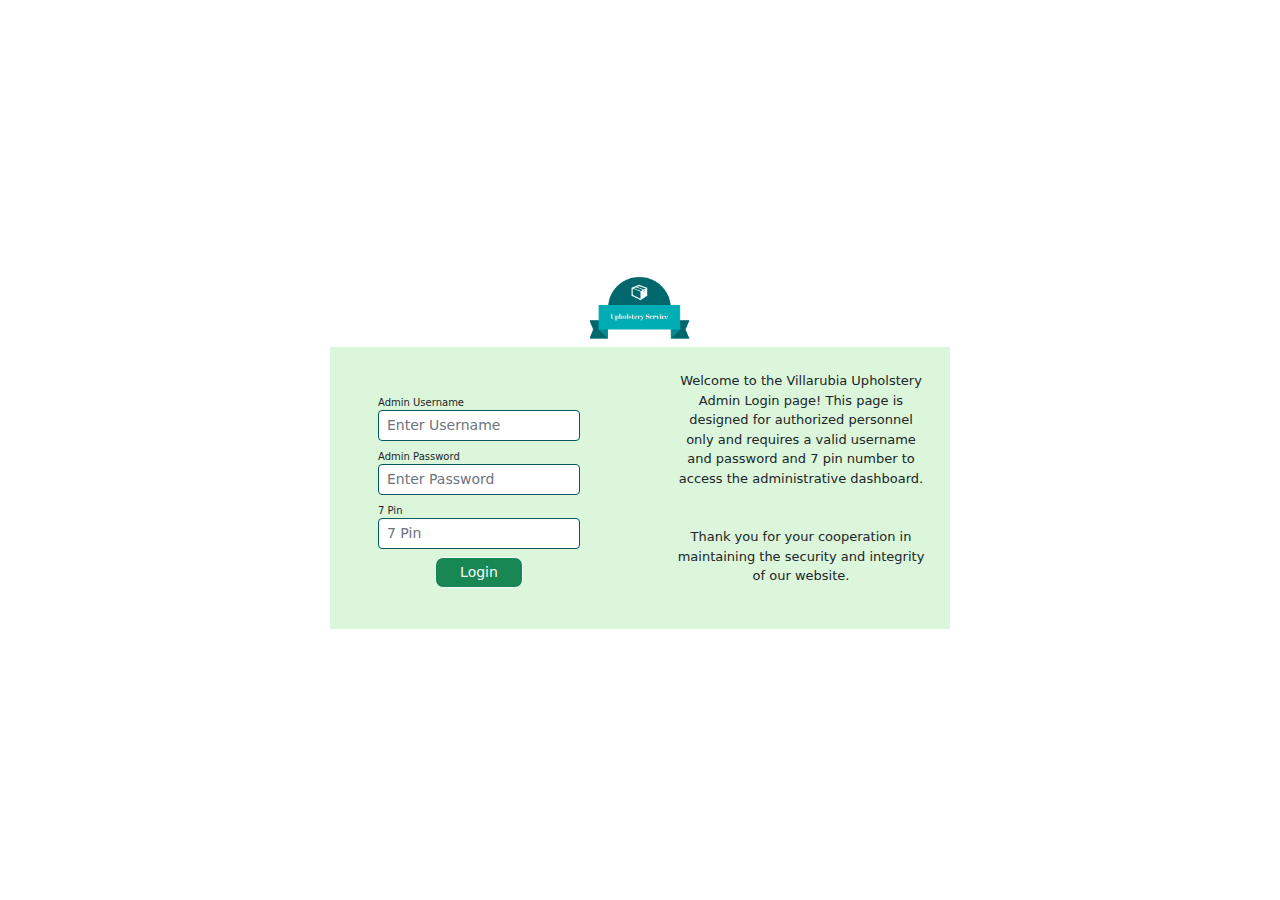
==== commit 63370e92: "956" ====
--- a/adminDash/index.html
+++ b/adminDash/index.html
@@ -11,14 +11,14 @@
 <body class="overflow-hidden">
     <div class="container">
         <div class="d-flex justify-content-center align-items-center vh-100">
-            <div class="tableForm">
-                <div class="imageLogo d-flex justify-content-center align-items-center">
+            <div class="tableForm border-dark">
+                <div class="imageLogo d-flex justify-content-center align-items-center mb-2">
                     <img src="../upholsteryPic/upholsteryLogo.png " width="100" alt="...">
                 </div>
                 <div class="tableContent">
                     <div class="row">
                         <div class="col-12 col-lg-6">
-                            <div class="loginInput d-flex justify-content-center mx-3 mt-4">
+                            <div class="loginInput d-flex justify-content-center mx-5 mt-5">
                                 <label for="">Admin Username</label>
                                 <div class="input-group input-group-sm">
                                     <input type="text" class="form-control mb-2" name="adminUsername" id="adminUsername" placeholder="Enter Username">
@@ -38,8 +38,8 @@
                         </div>
                         <div class="col-12 col-lg-6">
                             <p class="text-center m-4">
-                                Welcome to the Villarubia Upholstery Admin Login page! This page is designed for authorized personnel only and requires a valid username and password and 7 pin number to access the administrative dashboard. <br><br>
-                                Thank you for your cooperation in maintaining the security and integrity of our website.
+                                Welcome to the Villarubia Upholstery Admin Login page! This page is designed for authorized personnel only and requires a valid username and password and 7 pin number to access the administrative dashboard. <br><br><br>
+                                Thank you for your cooperation in maintaining the security and integrity of our website. <br><br>
                             </p>
                         </div>
                     </div>
--- a/adminDash/css/adminLoginStyle.css
+++ b/adminDash/css/adminLoginStyle.css
@@ -1,16 +1,18 @@
 .tableForm{
-    width: 580px;
+    width: 620px;
     height: 351px;
 }
 
 .tableContent{
     background-color: #DBF6DB;
 }
-
+.form-control{
+    border: 1px solid rgb(4, 89, 95);
+}
 .form-control:focus {
     color: #212529;
     background-color: #fff;
-    border-color: #005ce6;
+    border-color: #00929c;
     outline: 0;
     box-shadow: none;
 }
@@ -24,7 +26,7 @@
 }
 
 p{
-    font-size: 12px;
+    font-size: 13px;
 }
 
 label{
